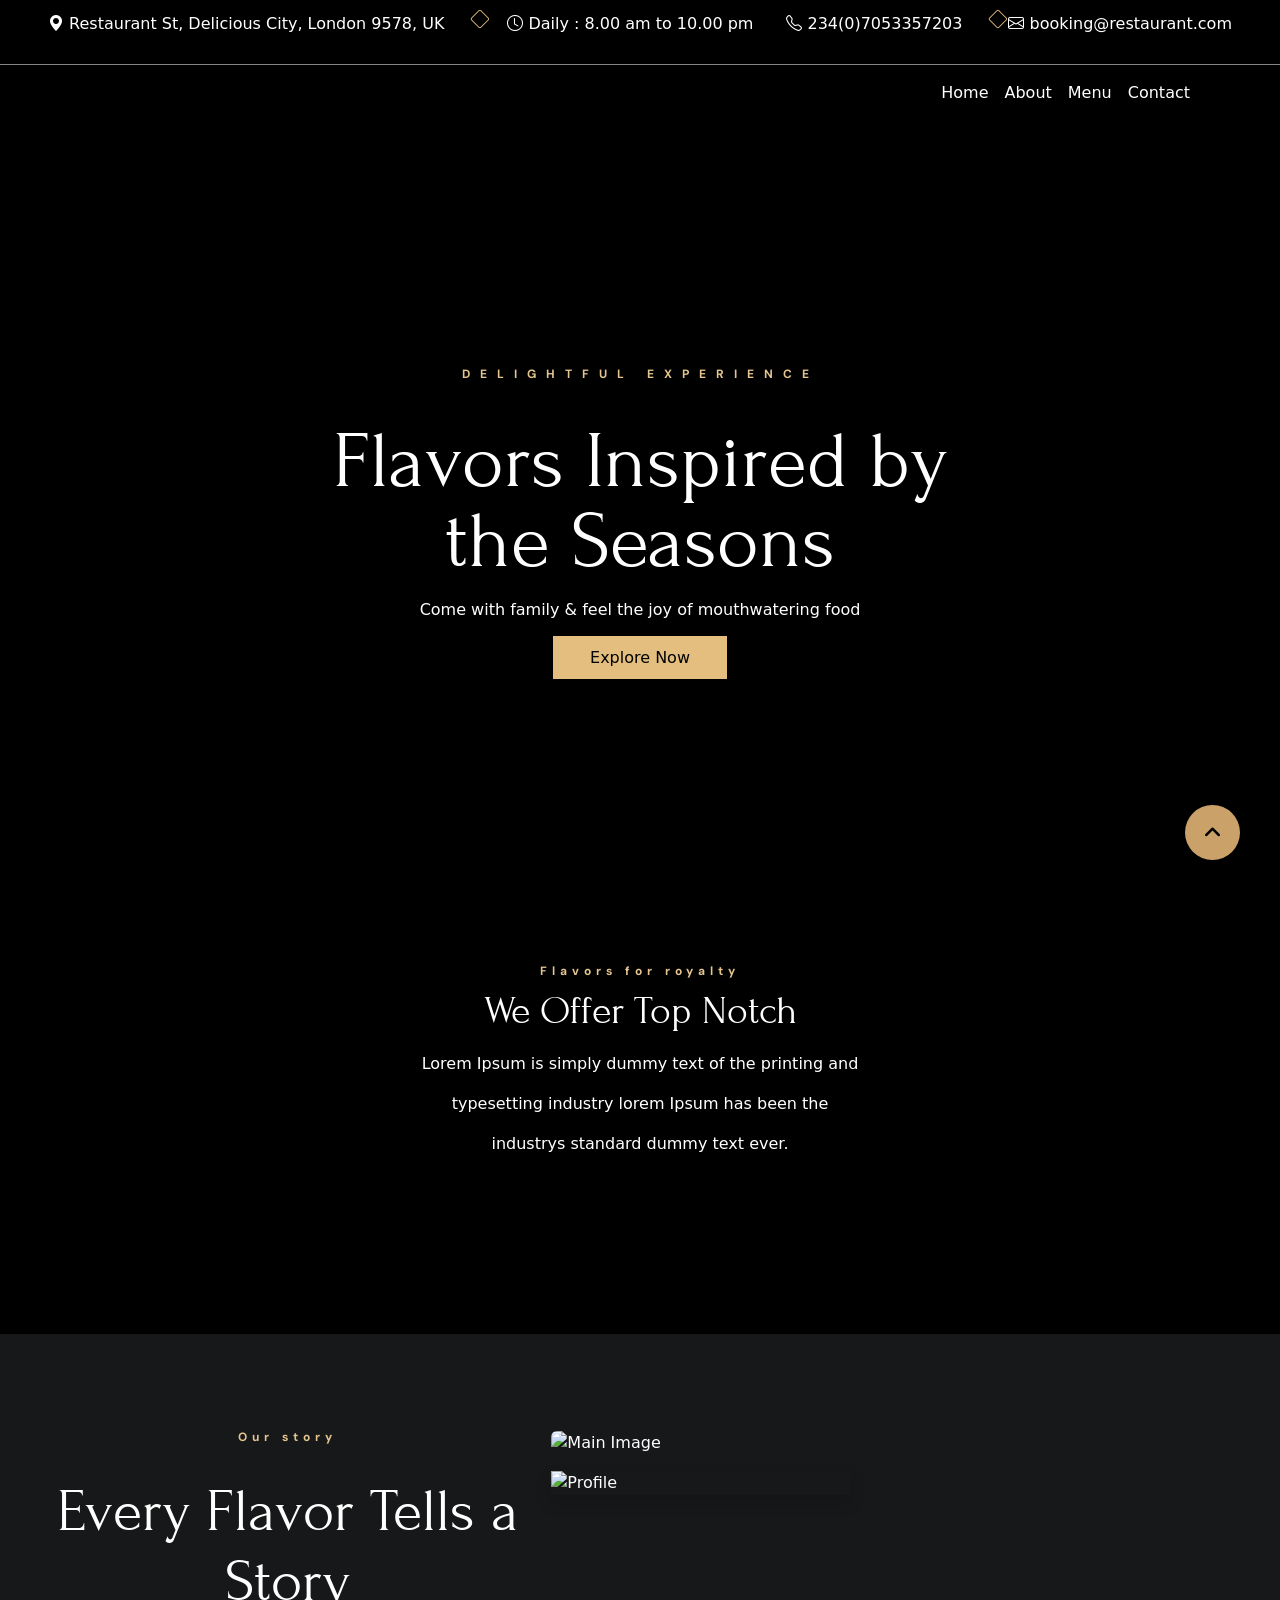
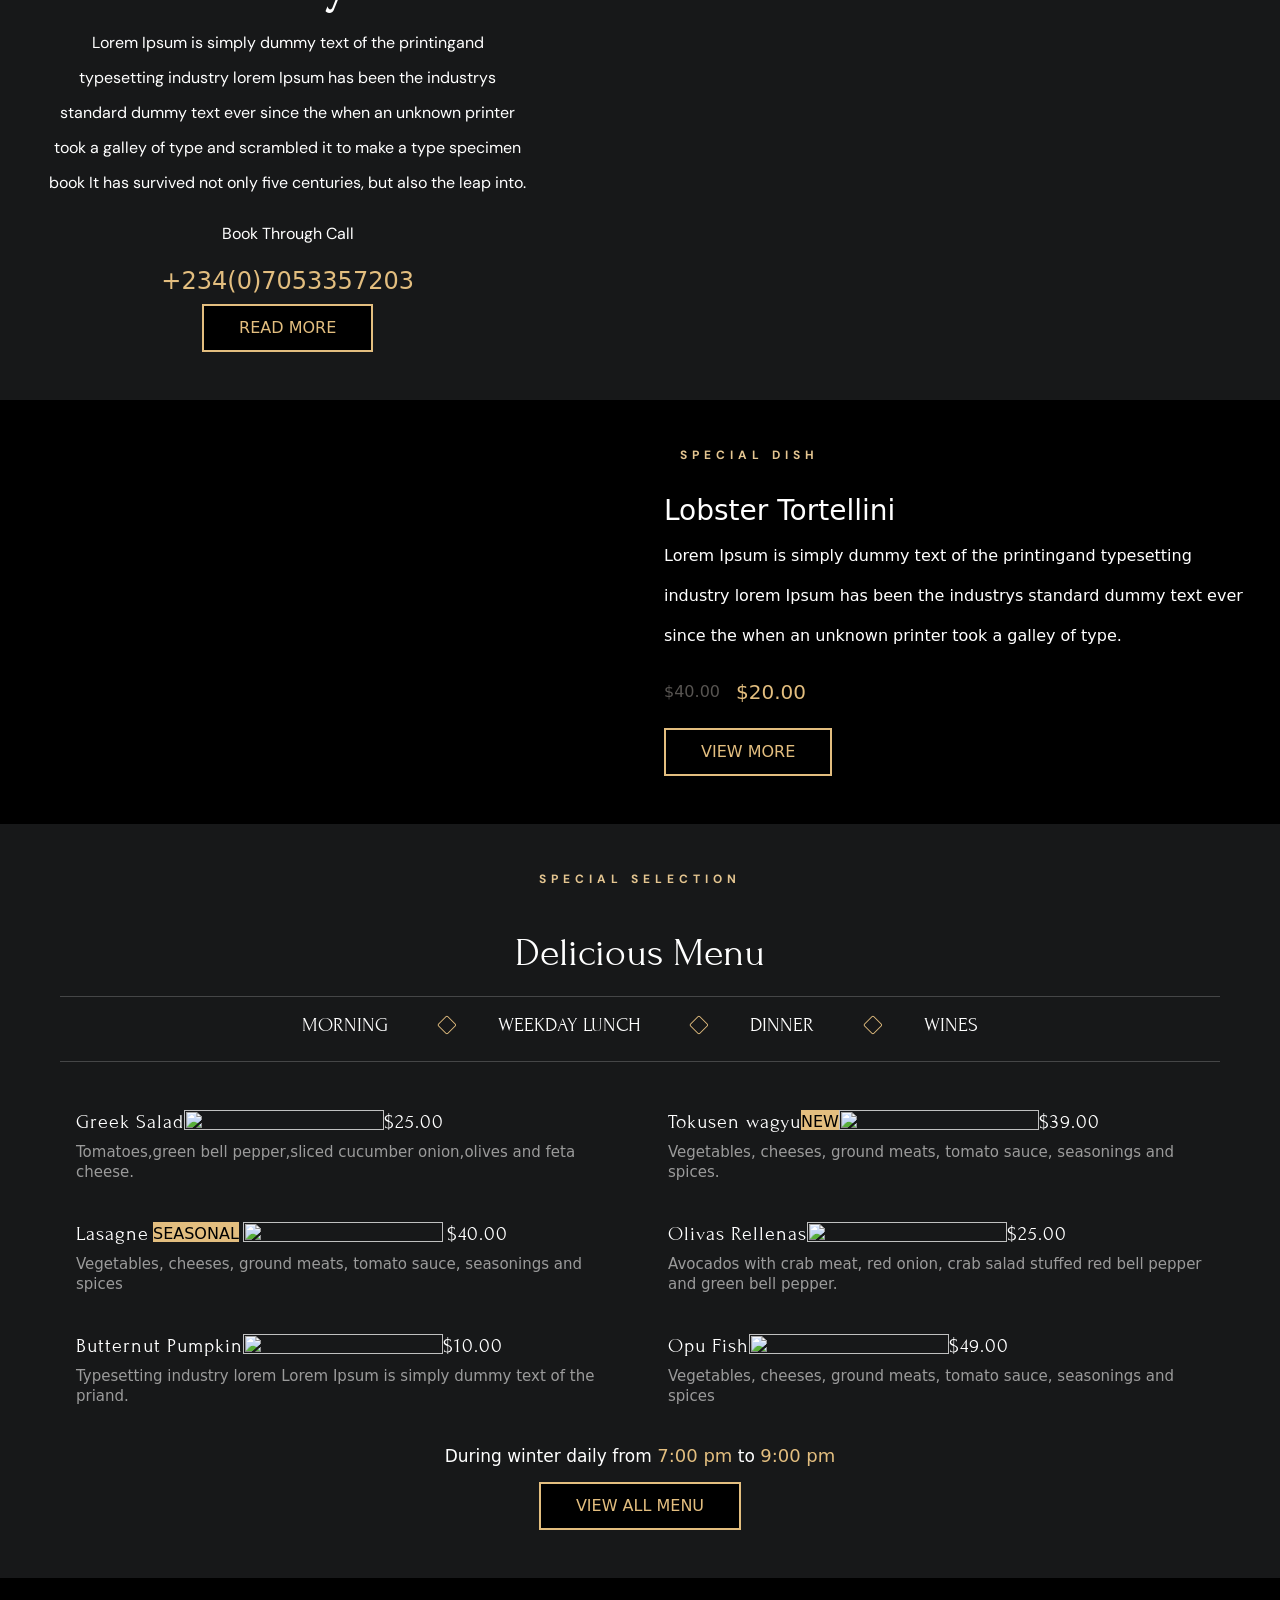
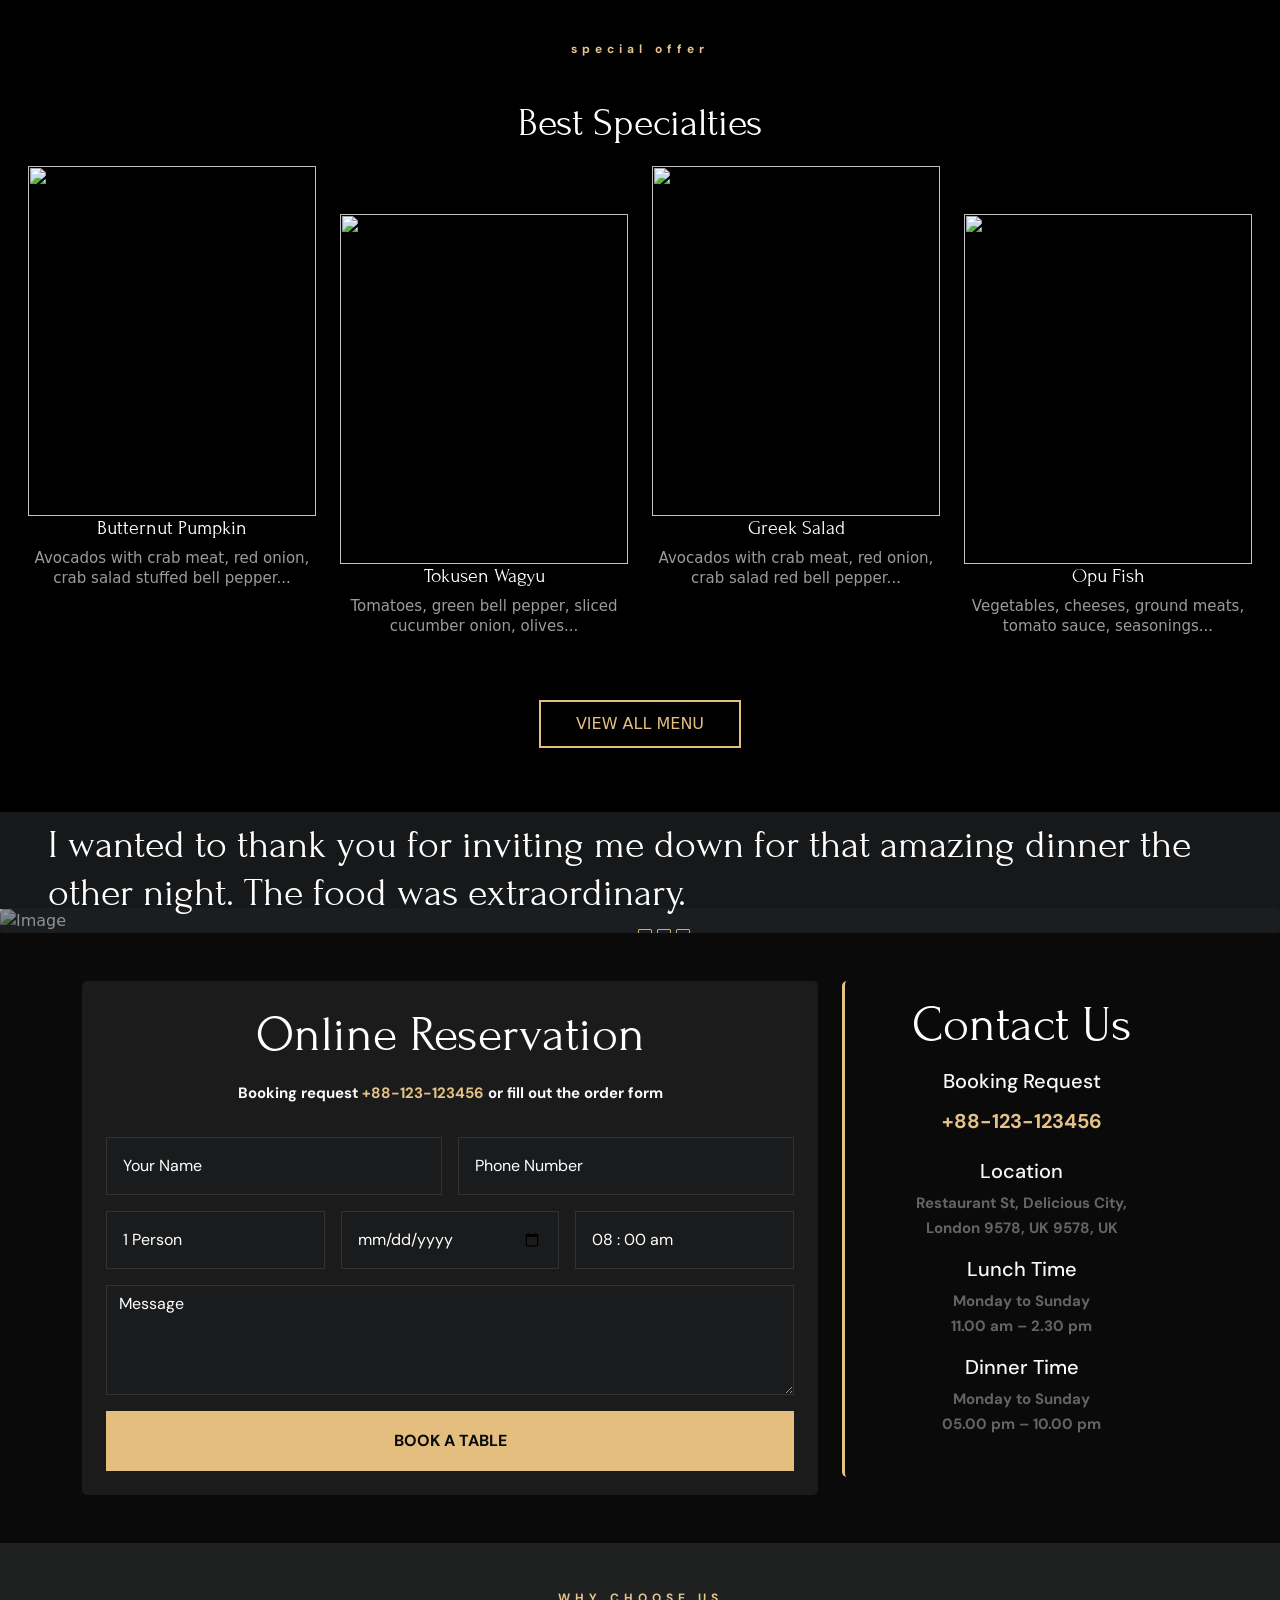
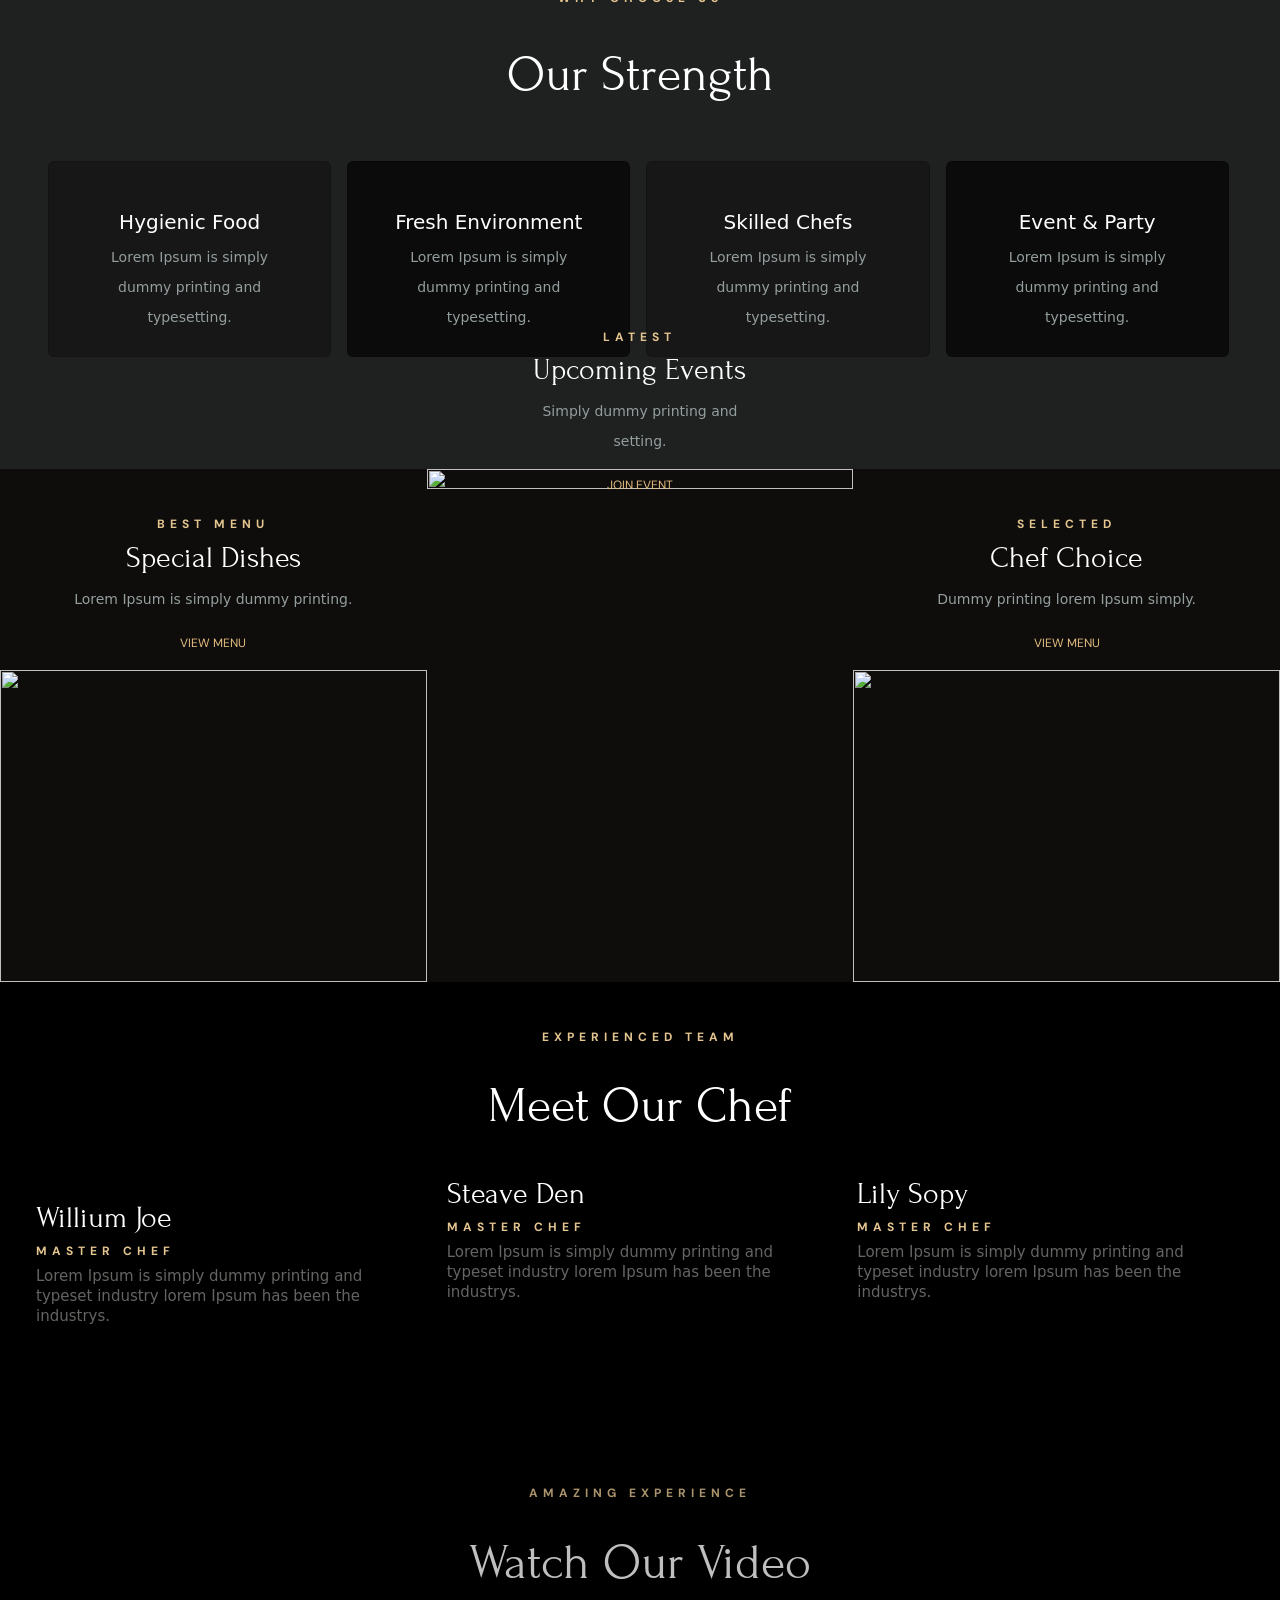
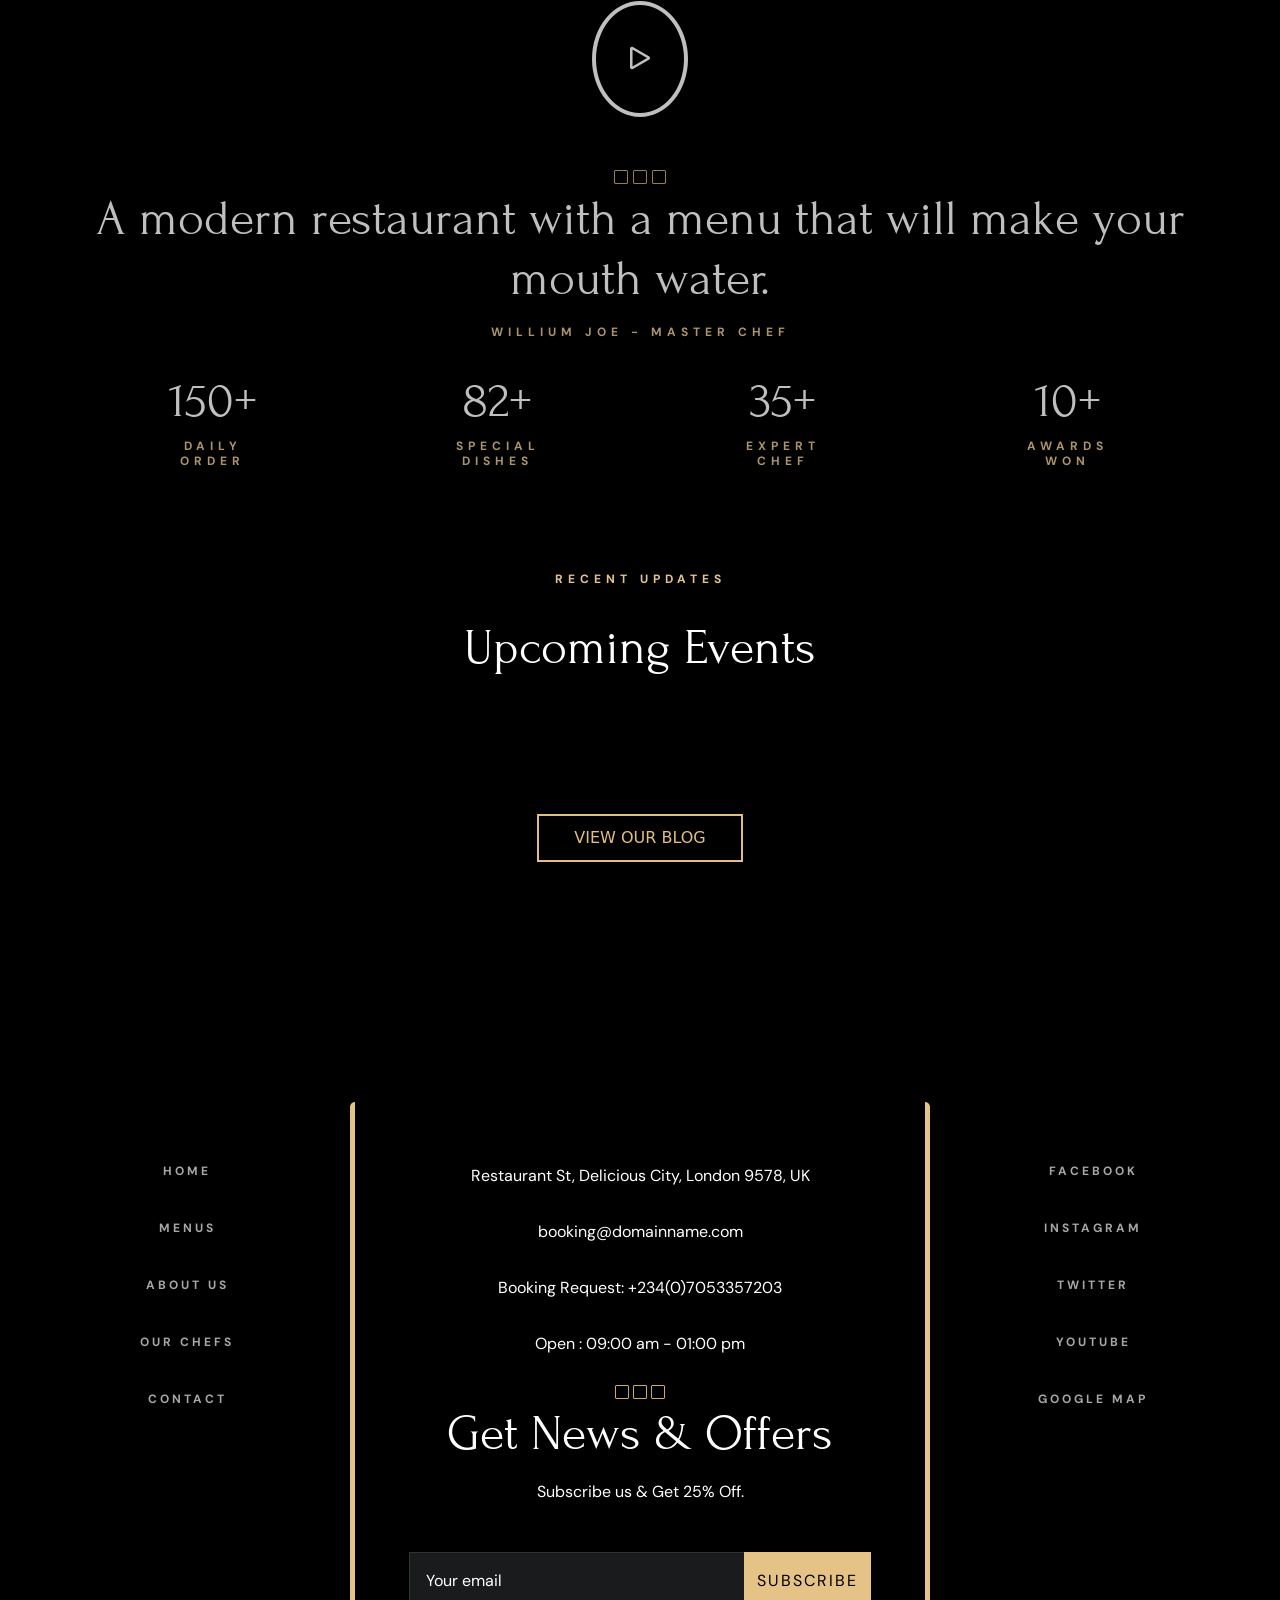
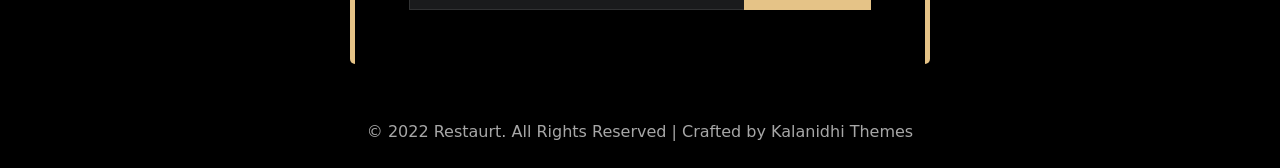
==== index.html @ 5a21f853 "First commit" ====
<!doctype html>
<html lang="en">

<head>
    <meta charset="UTF-8" />
    <meta name="viewport" content="width=device-width, initial-scale=1.0" />
    <title>DELICI|PROJECT</title>

    <link rel="stylesheet" href="./style.css" />

    <!-- Bootstrap CSS -->
    <link href="https://cdn.jsdelivr.net/npm/bootstrap@5.3.2/dist/css/bootstrap.min.css" rel="stylesheet" />

    <!-- Option 1: Include in HTML -->
    <link rel="stylesheet" href="https://cdn.jsdelivr.net/npm/bootstrap-icons@1.3.0/font/bootstrap-icons.css" />

    <!-- fonts -->
    <link rel="preconnect" href="https://fonts.googleapis.com" />
    <link rel="preconnect" href="https://fonts.gstatic.com" crossorigin />
    <link
        href="https://fonts.googleapis.com/css2?family=DM+Sans:ital,opsz,wght@0,9..40,100..1000;1,9..40,100..1000&display=swap"
        rel="stylesheet" />

    <link rel="preconnect" href="https://fonts.googleapis.com" />
    <link rel="preconnect" href="https://fonts.gstatic.com" crossorigin />
    <link href="https://fonts.googleapis.com/css2?family=Forum&display=swap" rel="stylesheet" />

    <link rel="stylesheet" href="https://cdnjs.cloudflare.com/ajax/libs/font-awesome/6.5.0/css/all.min.css">

    <link href="https://unpkg.com/aos@2.3.1/dist/aos.css" rel="stylesheet">

</head>

<body>
    <!-- HERO SECTION -->
    <section class="hero" id="home">
        <div class="container-fluid d-none d-lg-flex justify-content-between text-white p-1 px-5 hero-first">
            <div class="d-flex gap-3">
                <p class="text-white">
                    <i class="bi bi-geo-alt-fill"></i> Restaurant St, Delicious City,
                    London 9578, UK
                </p>
                <i class="bi bi-square cube small"></i>
            </div>

            <div class="">
                <p><i class="bi bi-clock"></i> Daily : 8.00 am to 10.00 pm</p>
            </div>

            <div class="d-flex gap-3">
                <p><i class="bi bi-telephone"></i> 234(0)7053357203</p>
                <i class="bi bi-square cube small"></i>
                <p><i class="bi bi-envelope"></i> booking@restaurant.com</p>
            </div>
        </div>
        <!-- NAVBAR -->
        <nav class="navbar navbar-expand-lg navbar-dark bg-transparent position-absolute w-100">
            <div class="container">
                <a class="navbar-brand fw-bold" href="#">
                    <img src="./image/delici.jpg" alt="" />
                </a>

                <button class="navbar-toggler" type="button" data-bs-toggle="collapse" data-bs-target="#navMenu">
                    <span class="navbar-toggler-icon"></span>
                </button>

                <div class="collapse navbar-collapse" id="navMenu">
                    <ul class="navbar-nav ms-auto">
                        <li class="nav-item">
                            <a class="nav-link text-white" href="#home">Home</a>
                        </li>
                        <li class="nav-item">
                            <a class="nav-link text-white" href="#about">About</a>
                        </li>
                        <li class="nav-item">
                            <a class="nav-link text-white" href="#menu">Menu</a>
                        </li>
                        <li class="nav-item">
                            <a class="nav-link text-white" href="#contact">Contact</a>
                        </li>
                    </ul>
                </div>
            </div>
        </nav>

        <video autoplay muted loop>
            <source src="./image/video-preview.mp4" type="video/mp4" />
        </video>

        <!-- HERO CONTENT -->
        <div class="d-flex h-100 justify-content-center align-items-center text-white text-center hero-content">
            <div>
                <h6 class="display-3 fw-bold">DELIGHTFUL EXPERIENCE</h6>
                <img src="https://kalanidhithemes.com/live-preview/landing-page/delici/all-demo/Delici-Defoult/images/icons/separator.svg"
                    width="100" alt="" />
                <h1>
                    Flavors Inspired by <br />
                    the Seasons
                </h1>
                <p>Come with family & feel the joy of mouthwatering food</p>
                <a href="#explore" class="cta1 btn-lg mt-3">Explore Now</a>
            </div>
            <div class="scroll-top position-fixed text-dark">
                <a href="#home"><i class="fa-solid fa-angle-up"></i></a>
            </div>
        </div>
    </section>

    <!-- ROYALTY SECTION -->
    <section class="royalty pt-5" id="explore" data-aos="fade-up">
        <div class="container-fluid">
            <div class="des text-center">
                <h6 class="mt-3">Flavors for royalty</h6>
                <h3 class="text-white fs-1">We Offer Top Notch</h3>
                <p class="text-white">
                    Lorem Ipsum is simply dummy text of the printing and
                    <br />typesetting industry lorem Ipsum has been the <br />
                    industrys standard dummy text ever.
                </p>
            </div>

            <div class="row px-3 text-center">
                <div class="col-lg-4 col-sm-12 col-md-6 text-center" data-aos="flip-left"
                    data-aos-easing="ease-out-cubic" data-aos-duration="2000">
                    <img src="./image/del1.jpg" alt="" width="100%" />
                    <h3 class="text-white">Breakfast</h3>
                    <a href="#" id="explore-link">VIEW MENU</a>
                </div>

                <div class="col-lg-4 col-sm-12 col-md-6 text-center" data-aos="flip-left"
                    data-aos-easing="ease-out-cubic" data-aos-duration="2000">
                    <img src="./image/del2.jpg" alt="" width="100%" />
                    <h3 class="text-white">Appetizers</h3>
                    <a href="#" id="explore-link">VIEW MENU</a>
                </div>

                <div class="col-lg-4 col-sm-12 col-md-6 text-center" data-aos="flip-left"
                    data-aos-easing="ease-out-cubic" data-aos-duration="2000">
                    <img src="./image/del3.jpg" alt="" width="100%" />
                    <h3 class="text-white">Drinks</h3>
                    <a href="#" id="explore-link">VIEW MENU</a>
                </div>
            </div>
        </div>
    </section>

    <section class="story pt-5 mt-5" id="about" data-aos="fade-up">
        <div class="container-fluid p-5 gap-3">
            <div class="row">
                <div class="col-lg-5 text-center">
                    <h6>Our story</h6>
                    <img src="https://kalanidhithemes.com/live-preview/landing-page/delici/all-demo/Delici-Defoult/images/icons/separator.svg"
                        width="100" alt="" />
                    <h3>Every Flavor Tells a Story</h3>
                    <p>
                        Lorem Ipsum is simply dummy text of the printingand typesetting
                        industry lorem Ipsum has been the industrys standard dummy text
                        ever since the when an unknown printer took a galley of type and
                        scrambled it to make a type specimen book It has survived not only
                        five centuries, but also the leap into.
                    </p>

                    <p>Book Through Call</p>
                    <h5>+234(0)7053357203</h5>

                    <button class="cta">READ MORE</button>
                </div>
                <div class="col-lg-7">
                    <div class="position-relative d-inline-block mb-5">
                        <img src="./image/story.jpg" class="img-fluid rounded" alt="Main Image" />

                        <img src="./image/best.jpg" class="position-absolute start-0 shadow" style="bottom: -40px"
                            alt="Profile" width="300" />
                    </div>
                </div>
            </div>
        </div>
    </section>

    <section class="special mb-5" data-aos="fade-up">
        <div class="container-fluid">
            <div class="row">
                <div class="col-lg-6 text-center g-5">
                    <img src="./image/special.jpg" alt="" width="100%" />
                </div>

                <div class="col-lg-6 dishes d-flex g-5">
                    <div class="dishess">
                        <div class="dish1 d-flex gap-3">
                            <div class="d1">
                                <img src="./image/badge.jpg" alt="" />
                            </div>
                            <div class="d2">
                                <h6>SPECIAL DISH</h6>
                                <img src="https://kalanidhithemes.com/live-preview/landing-page/delici/all-demo/Delici-Defoult/images/icons/separator.svg"
                                    width="100" alt="" />
                            </div>
                        </div>

                        <div class="dish">
                            <h3>Lobster Tortellini</h3>
                            <p>
                                Lorem Ipsum is simply dummy text of the printingand
                                typesetting industry lorem Ipsum has been the industrys
                                standard dummy text ever since the when an unknown printer
                                took a galley of type.
                            </p>
                        </div>
                        <div class="dollars d-flex gap-3">
                            <p class="dollar1">$40.00</p>
                            <p class="dollar2">$20.00</p>
                        </div>

                        <button class="cta">VIEW MORE</button>
                    </div>
                </div>
            </div>
        </div>
    </section>

    <section class="delicious pt-5" id="menu" data-aos="fade-up">
        <div class="container-fluid">
            <div class="text-center">
                <h6>SPECIAL SELECTION</h6>
                <img src="https://kalanidhithemes.com/live-preview/landing-page/delici/all-demo/Delici-Defoult/images/icons/separator.svg"
                    width="100" alt="" />
                <h3>Delicious Menu</h3>
            </div>

            <div class="container-fluid px-5">
                <div class="deli-links d-lg-flex d-sm-block text-center gap-5 py-3">
                    <h4>MORNING</h4>
                    <i class="bi bi-square cube small d-none d-lg-block"></i>
                    <h4>WEEKDAY LUNCH</h4>
                    <i class="bi bi-square cube small d-none d-lg-block"></i>
                    <h4>DINNER</h4>
                    <i class="bi bi-square cube small d-none d-lg-block"></i>
                    <h4>WINES</h4>
                </div>

                <div class="row mt-5">
                    <div class="col-lg-6">
                        <div class="del1 d-flex mb-4 gap-3">
                            <img src="./image/del4.jpg" alt="" style="max-width: 700px; max-height: 100px;" />
                            <div class="del1-des">
                                <div class="del1-des1 d-lg-flex">
                                    <h5>Greek Salad</h5>
                                    <img src="./image/real.jpg.png" alt="" class="d-none d-lg-block" width="200"
                                        height="20" />
                                    <h5>$25.00</h5>
                                </div>
                                <div class="del1-des2">
                                    <p>
                                        Tomatoes,green bell pepper,sliced cucumber onion,olives
                                        and feta cheese.
                                    </p>
                                </div>
                            </div>
                        </div>

                        <div class="del1 d-flex mb-4 gap-3">
                            <img src="./image/del5.jpg" alt="" style="max-width: 700px; max-height: 100px;" />
                            <div class="del1-des">
                                <div class="del1-des1 d-lg-flex gap-1">
                                    <h5>Lasagne</h5>
                                    <button class="but p-0 text-center">SEASONAL</button>
                                    <img src="./image/real.jpg.png" alt="" class="d-none d-lg-block" width="200"
                                        height="20" />
                                    <h5>$40.00</h5>
                                </div>
                                <div class="del1-des2">
                                    <p>
                                        Vegetables, cheeses, ground meats, tomato sauce, seasonings and spices
                                    </p>
                                </div>
                            </div>
                        </div>

                        <div class="del1 d-flex mb-4 gap-3">
                            <img src="./image/del6.jpg" alt="" style="max-width: 700px; max-height: 100px;" />
                            <div class="del1-des">
                                <div class="del1-des1 d-lg-flex">
                                    <h5>Butternut Pumpkin</h5>
                                    <img src="./image/real.jpg.png" alt="" class="d-none d-lg-block" width="200"
                                        height="20" />
                                    <h5>$10.00</h5>
                                </div>
                                <div class="del1-des2">
                                    <p>
                                        Typesetting industry lorem Lorem Ipsum is simply dummy text of the priand.
                                    </p>
                                </div>
                            </div>
                        </div>
                    </div>

                    <div class="col-lg-6">
                        <div class="del1 d-flex mb-4 gap-3">
                            <img src="./image/del7.jpg" alt="" style="max-width: 700px; max-height: 100px;" />
                            <div class="del1-des">
                                <div class="del1-des1 d-lg-flex">
                                    <h5>Tokusen wagyu</h5>
                                    <button class="but p-0">NEW</button>
                                    <img src="./image/real.jpg.png" alt="" class="d-none d-lg-block" width="200"
                                        height="20" />
                                    <h5>$39.00</h5>
                                </div>
                                <div class="del1-des2">
                                    <p>
                                        Vegetables, cheeses, ground meats, tomato sauce, seasonings and spices.
                                    </p>
                                </div>
                            </div>
                        </div>

                        <div class="del1 d-flex mb-4 gap-3">
                            <img src="./image/del8.jpg" alt="" style="max-width: 700px; max-height: 100px;" />
                            <div class="del1-des">
                                <div class="del1-des1 d-lg-flex">
                                    <h5>Olivas Rellenas</h5>
                                    <img src="./image/real.jpg.png" alt="" class="d-none d-lg-block" width="200"
                                        height="20" />
                                    <h5>$25.00</h5>
                                </div>
                                <div class="del1-des2">
                                    <p>
                                        Avocados with crab meat, red onion, crab salad stuffed red bell pepper and green
                                        bell pepper.
                                    </p>
                                </div>
                            </div>
                        </div>

                        <div class="del1 d-flex mb-4 gap-3">
                            <img src="./image/del9.jpg" alt="" style="max-width: 700px; max-height: 100px;" />
                            <div class="del1-des">
                                <div class="del1-des1 d-lg-flex">
                                    <h5>Opu Fish</h5>
                                    <img src="./image/real.jpg.png" alt="" class="d-none d-lg-block" width="200"
                                        height="20" />
                                    <h5>$49.00</h5>
                                </div>
                                <div class="del1-des2">
                                    <p>
                                        Vegetables, cheeses, ground meats, tomato sauce, seasonings and spices
                                    </p>
                                </div>
                            </div>
                        </div>
                    </div>
                </div>
            </div>

            <div class="deli-end text-center">
                <p class="para-delicious text-white">During winter daily from <span>7:00 pm</span> to <span>
                        9:00 pm</span></p>
                <button class="cta mb-5">VIEW ALL MENU</button>
            </div>
        </div>
    </section>


    <section class="specialities p-3" data-aos="fade-up">
        <div class="container-fluid pt-5">
            <div class="spe-head text-center">
                <h6>special offer</h6>
                <img src="https://kalanidhithemes.com/live-preview/landing-page/delici/all-demo/Delici-Defoult/images/icons/separator.svg"
                    width="100" alt="" />
                <h3>Best Specialties</h3>
            </div>
            <div class="row d-md-flex">
                <div class="col-lg-3 text-center">
                    <img src="./image/del17.jpg" alt="" width="100%" height="350">
                    <h5>Butternut Pumpkin</h5>
                    <p>Avocados with crab meat, red onion, crab salad stuffed bell pepper...</p>
                </div>
                <div class="col-lg-3 d-none d-lg-block d-md-block text-center mt-5">
                    <img src="./image/del13.jpg" alt="" width="100%" height="350">
                    <h5>Tokusen Wagyu</h5>
                    <p>Tomatoes, green bell pepper, sliced cucumber onion, olives...</p>
                </div>
                <div class="col-lg-3 d-none d-lg-flex text-center">
                    <div class="d-lg-block">
                        <img src="./image/del12.jpg" alt="" width="100%" height="350">
                        <h5>Greek Salad</h5>
                        <p>Avocados with crab meat, red onion, crab salad red bell pepper...</p>
                    </div>
                </div>
                <div class="col-lg-3 d-none d-lg-block text-center mt-5">
                    <img src="./image/del11.jpg" alt="" width="100%" height="350">
                    <h5>Opu Fish</h5>
                    <p>Vegetables, cheeses, ground meats, tomato sauce, seasonings...</p>
                </div>
            </div>

            <div class="text-center mt-5 mb-5">
                <button class="cta text-center">VIEW ALL MENU</button>
            </div>
        </div>
    </section>

    <section class="comment pt-5 p-0" data-aos="fade-up">

        <div class="container-fluid mt-5 p-0">
            <div class="position-relative">

                <!-- Image -->
                <img src="./image/three.jpg" alt="Image" width="100%" style="height: 100vh;">

                <!-- Dark Overlay -->
                <div class="position-absolute top-0 start-0 w-100 h-100 bg-dark opacity-50 rounded"></div>

                <!-- Text -->
                <div class="position-absolute top-50 start-0 translate-middle-y text-white ps-5">
                    <div class="">
                        <h1 class="">I wanted to thank you for inviting me down for that amazing dinner the
                            other night. The food was extraordinary.</h1>
                        <div class="text-center gap-1">
                            <i class="bi bi-square cubic small"></i>
                            <i class="bi bi-square cubic small"></i>
                            <i class="bi bi-square cubic small"></i>
                        </div>
                    </div>

                    <div class="authors text-center mt-5">
                        <img src="./image/comm1.jpg" alt="" class="rounded-pill" width="70">
                        <img src="./image/comm2.jpg" alt="" class="rounded-pill">
                        <img src="./image/comm3.jpg" alt="" class="rounded-pill" width="70">
                    </div>

                </div>

            </div>
        </div>
    </section>


    <section class="reservation-section py-5" data-aos="fade-up">
        <div class="container">

            <div class="row">

                <!-- Reservation Form -->
                <div class="col-lg-8">
                    <div class="reservation-box p-4">

                        <h2 class="text-white text-center mb-2">Online Reservation</h2>
                        <p class="text-light text-center mb-4">
                            Booking request <span class="tt">+88-123-123456</span> or fill out the order
                            form
                        </p>

                        <form>
                            <div class="row g-3 mb-3">
                                <div class="col-md-6">
                                    <input type="text" class=" form-control rounded-0 p-3" placeholder="Your Name">
                                </div>
                                <div class="col-md-6">
                                    <input type="tel" class=" form-control rounded-0 p-3" placeholder="Phone Number">
                                </div>
                            </div>

                            <div class="row g-3 mb-3">
                                <div class="col-md-4">
                                    <select class=" form-control rounded-0 p-3">
                                        <option>1 Person</option>
                                        <option>2 Persons</option>
                                        <option>3 Persons</option>
                                    </select>
                                </div>
                                <div class="col-md-4">
                                    <input type="date" class=" form-control rounded-0 p-3">
                                </div>
                                <div class="col-md-4">
                                    <select class=" form-control rounded-0 p-3">
                                        <option>08 : 00 am</option>
                                        <option>09 : 00 am</option>
                                        <option>10 : 00 am</option>
                                    </select>
                                </div>
                            </div>

                            <div class="mb-3">
                                <textarea class=" form-control rounded-0" rows="4" placeholder="Message"></textarea>
                            </div>

                            <button type="submit" class="btn rounded-0 w-100 py-3 fw-bold">BOOK A TABLE</button>
                        </form>
                    </div>
                </div>

                <!-- Contact Info -->
                <div class="col-lg-4 text-center">
                    <div class="contact-box p-4">

                        <h2 class="text-white mb-4">Contact Us</h2>

                        <h5 class="text-light">Booking Request</h5>
                        <p><span class="tt">+88-123-123456</span></p>


                        <h5 class="text-light">Location
                        </h5>
                        <p class="con">Restaurant St, Delicious City, <br> London 9578, UK
                            9578, UK</p>

                        <h5 class="text-light">Lunch Time
                        </h5>
                        <p class="con">Monday to Sunday <br> 11.00 am – 2.30 pm</p>

                        <h5 class="text-light">Dinner Time
                        </h5>
                        <p class="con">Monday to Sunday <br> 05.00 pm – 10.00 pm
                        </p>

                    </div>
                </div>

            </div>

        </div>
    </section>


    <section class="pt-5 strength" data-aos="fade-up">
        <div class="container-fluid">
            <div class=" text-center">
                <h6>WHY CHOOSE US</h6>
                <img src="https://kalanidhithemes.com/live-preview/landing-page/delici/all-demo/Delici-Defoult/images/icons/separator.svg"
                    width="100" alt="" />
                <h3 class="mt-2">Our Strength</h3>

                <div class="strength-cards row p-5 gap-3 text-center">
                    <div class="card car1 text-center mb-3 col-lg-3" style="width: 17.7rem;">
                        <div class="card-body p-4">
                            <img src="./image/hygene.jpg" alt="" class="image">
                            <h5 class="card-title">Hygienic Food</h5>
                            <p class="card-text">Lorem Ipsum is simply dummy printing and typesetting.
                            </p>
                        </div>
                    </div>

                    <div class="card car2 text-center mb-3 col-lg-3" style="width: 17.7rem;">
                        <div class="card-body p-4">
                            <img src="./image/environment.jpg" alt="" class="image">
                            <h5 class="card-title">Fresh Environment</h5>
                            <p class="card-text">Lorem Ipsum is simply dummy printing and typesetting.
                            </p>
                        </div>
                    </div>

                    <div class="card car1 text-center mb-3 col-lg-3" style="width: 17.7rem;">
                        <div class="card-body p-4">
                            <img src="./image/skilled.jpg" alt="" class="image">
                            <h5 class="card-title">Skilled Chefs</h5>
                            <p class="card-text">Lorem Ipsum is simply dummy printing and typesetting.
                            </p>
                        </div>
                    </div>

                    <div class="card car2 text-center mb-3 col-lg-3" style="width: 17.7rem;">
                        <div class="card-body p-4">
                            <img src="./image/event.jpg" alt="" class="image">
                            <h5 class="card-title">Event & Party</h5>
                            <p class="card-text">Lorem Ipsum is simply dummy printing and typesetting.
                            </p>
                        </div>
                    </div>
                </div>
            </div>
        </div>

        <div class="container-fluid strength2 mt-5 p-0">
            <div class="row g-0">
                <div class="col-lg-4 col-md-6 m-0 pt-5 order-lg-1 order-sm-1" style="height: 100%;">
                    <div class="text-center mb-3">
                        <h6>BEST MENU</h6>
                        <h3>Special Dishes</h3>
                        <p>Lorem Ipsum is simply dummy printing.</p>
                        <a href="#">VIEW MENU</a>
                    </div>
                    <div class="">
                        <img src="https://kalanidhithemes.com/live-preview/landing-page/delici/all-demo/Delici-Video-Hero-Center-Header/images/resource/featured-1.jpg"
                            alt="" width="100%" style="height: 19.5rem;">
                    </div>
                </div>
                <div class="col-lg-4 col-md-6 order-lg-2 order-sm-3 position-relative opacity" style="height: 100%;">
                    <img src="https://kalanidhithemes.com/live-preview/landing-page/delici/all-demo/Delici-Video-Hero-Center-Header/images/resource/featured-2.jpg"
                        alt="" width="100%">

                    <div class="text-center position-absolute bottom-0 start-50 translate-middle-x">
                        <h6>LATEST</h6>
                        <h3>Upcoming Events</h3>
                        <p>Simply dummy printing and setting.</p>
                        <a href="#">JOIN EVENT</a>
                    </div>
                </div>

                <div class="col-lg-4 pt-5 order-lg-3 order-sm-2" style="height: 100%;">
                    <div class="text-center mb-3">
                        <h6>SELECTED</h6>
                        <h3>Chef Choice</h3>
                        <p>Dummy printing lorem Ipsum simply.</p>
                        <a href="#">VIEW MENU</a>
                    </div>
                    <div class="">
                        <img src="https://kalanidhithemes.com/live-preview/landing-page/delici/all-demo/Delici-Video-Hero-Center-Header/images/resource/featured-3.jpg"
                            alt="" width="100%" style="height: 19.5rem;">
                    </div>
                </div>
            </div>
        </div>
    </section>


    <section class="team mt-5" data-aos="fade-up">
        <div class="container-fluid">
            <div class="text-center mt-5">
                <h6>EXPERIENCED TEAM</h6>
                <img src="https://kalanidhithemes.com/live-preview/landing-page/delici/all-demo/Delici-Defoult/images/icons/separator.svg"
                    width="100" alt="" />
                <h3>Meet Our Chef</h3>
            </div>

            <div class="row px-4 mt-4">
                <div class="col-lg-4 col-sm-12 col-md-6 text-start image-box">
                    <div class="chef-card" data-aos="flip-left" data-aos-easing="ease-out-cubic"
                        data-aos-duration="2000">
                        <img src="./image/team1.jpg" alt="chef" width="90%" class="chef" />

                        <div class="social-icons">
                            <a href="#"><i class="fab fa-facebook-f"></i></a>
                            <a href="#"><i class="fab fa-twitter"></i></a>
                            <a href="#"><i class="fab fa-dribbble"></i></a>
                            <a href="#"><i class="fab fa-linkedin-in"></i></a>
                        </div>
                    </div>
                    <h3 class="text-white mt-3">Willium Joe</h3>
                    <h6>MASTER CHEF</h6>
                    <p>Lorem Ipsum is simply dummy printing and typeset industry lorem Ipsum has been the industrys.</p>


                </div>

                <div class="col-lg-4 col-sm-12 col-md-6 text-start image-box">
                    <div class="chef-card" data-aos="flip-left" data-aos-easing="ease-out-cubic"
                        data-aos-duration="2000">
                        <img src="./image/team2.jpg" alt="" width="90%" class="chef" />

                        <div class="social-icons">
                            <a href="#"><i class="fab fa-facebook-f"></i></a>
                            <a href="#"><i class="fab fa-twitter"></i></a>
                            <a href="#"><i class="fab fa-dribbble"></i></a>
                            <a href="#"><i class="fab fa-linkedin-in"></i></a>
                        </div>
                    </div>
                    <h3 class="text-white mt-3">Steave Den</h3>
                    <h6>MASTER CHEF</h6>
                    <p>Lorem Ipsum is simply dummy printing and typeset industry lorem Ipsum has been the industrys.</p>
                </div>

                <div class="col-lg-4 col-sm-12 col-md-6 text-start image-box">
                    <div class="chef-card" data-aos="flip-left" data-aos-easing="ease-out-cubic"
                        data-aos-duration="2000">
                        <img src="./image/team3.jpg" alt="" width="90%" class="chef" />

                        <div class="social-icons">
                            <a href="#"><i class="fab fa-facebook-f"></i></a>
                            <a href="#"><i class="fab fa-twitter"></i></a>
                            <a href="#"><i class="fab fa-dribbble"></i></a>
                            <a href="#"><i class="fab fa-linkedin-in"></i></a>
                        </div>
                    </div>
                    <h3 class="text-white mt-3">Lily Sopy</h3>
                    <h6>MASTER CHEF</h6>
                    <p>Lorem Ipsum is simply dummy printing and typeset industry lorem Ipsum has been the industrys.</p>
                </div>
            </div>
        </div>
    </section>

    <section class="video mt-5 pt-5" data-aos="fade-up">
        <div class="container-fluid opacity-75 text-center g-0">
            <div class="text-center p-5  w-100 h-100 opacity-100">
                <div class="">
                    <h6>AMAZING EXPERIENCE</h6>
                    <img src="https://kalanidhithemes.com/live-preview/landing-page/delici/all-demo/Delici-Defoult/images/icons/separator.svg"
                        width="100" alt="" />
                    <h3>Watch Our Video</h3>
                </div>

                <div class="play text-center d-inline-flex p-4 rounded-circle mb-5 shadow-light">
                    <i class="bi bi-play"></i>
                </div>

                <div class="">
                    <i class="bi bi-square cube small"></i>
                    <i class="bi bi-square cube small"></i>
                    <i class="bi bi-square cube small"></i>
                </div>

                <h3 class="mb-3">A modern restaurant with a menu that will make your mouth water.</h3>

                <h6>WILLIUM JOE - MASTER CHEF</h6>

                <div class="">
                    <img src="https://kalanidhithemes.com/live-preview/landing-page/delici/all-demo/Delici-Video-Hero-Center-Header/images/background/pattern-10.svg"
                        alt="">
                </div>

                <div class="container">
                    <div class="row">
                        <div class="col-lg-3 col-md-6">
                            <h3>150+</h3>
                            <h6>DAILY <br> ORDER</h6>
                        </div>

                        <div class="col-lg-3 col-md-6">
                            <h3>82+</h3>
                            <h6>SPECIAL <br> DISHES</h6>
                        </div>

                        <div class="col-lg-3 col-md-6">
                            <h3>35+</h3>
                            <h6>EXPERT <br> CHEF</h6>
                        </div>

                        <div class="col-lg-3 col-md-6">
                            <h3>10+</h3>
                            <h6>AWARDS <br> WON</h6>
                        </div>
                    </div>
                </div>
            </div>
        </div>
    </section>

    <section class="mt-5 event">
        <div class="container-fluid">
            <div class="text-center mb-5">
                <h6>RECENT UPDATES</h6>
                <img src="https://kalanidhithemes.com/live-preview/landing-page/delici/all-demo/Delici-Defoult/images/icons/separator.svg"
                    width="100" alt="" />
                <h3>Upcoming Events</h3>
            </div>

            <div class="row px-3">
                <div class="col-lg-4 col-sm-12 col-md-6 position-relative g-3" data-aos="flip-left"
                    data-aos-easing="ease-out-cubic" data-aos-duration="2000">
                    <img src="./image/event1.jpg" alt="" width="89.5%" />
                    <span class="badge bg-dark px-1 py-1 position-absolute text-center" style="top: 20px; left: 70px;">
                        <h6 class="text-center">15/09/2026</h6>
                    </span>
                    <div class="position-absolute text-white px-4" style="bottom: 5px; left: 10px; right: 25px;">
                        <h6>FOOD,FLAVOUR</h6>
                        <h4>Flavour so good you'll try to eat with your eyes.</h4>
                    </div>

                </div>

                <div class="col-lg-4 col-sm-12 col-md-6 position-relative g-3" data-aos="flip-left"
                    data-aos-easing="ease-out-cubic" data-aos-duration="2000">
                    <img src="./image/event2.jpg" alt="" width="89.5%" />
                    <span class="badge bg-dark px-1 py-1 position-absolute" style="top: 20px; left: 70px;">
                        <h6>08/09/2026</h6>
                    </span>

                    <div class="position-absolute text-white px-4" style="bottom: 5px; left: 10px; right: 25px;">
                        <h6>HEALTHY FOOD</h6>
                        <h4>Flavour so good you'll try to eat with your eyes.</h4>
                    </div>
                </div>

                <div class="col-lg-4 col-sm-12 col-md-6 position-relative g-3" data-aos="flip-left"
                    data-aos-easing="ease-out-cubic" data-aos-duration="2000">
                    <img src="./image/event3.jpg" alt="" width="89.5%" />
                    <span class="badge bg-dark px-1 py-1 position-absolute" style="top: 20px; left: 70px;">
                        <h6>03/09/2026</h6>
                    </span>

                    <div class="position-absolute text-white px-4" style="bottom: 5px; left: 10px; right: 25px;">
                        <h6>RECIPE</h6>
                        <h4>Flavour so good you'll try to eat with your eyes.</h4>
                    </div>
                </div>
            </div>

            <div class="text-center mt-5">
                <button class="cta">VIEW OUR BLOG</button>
            </div>

        </div>
    </section>


    <footer class="mt-5 pt-5">
        <div class="container-fluid  text-center g-0 pt-5">
            <!-- <img src="./image/footer.jpg" alt="" width="100%" style="height: 120vh;"> -->
            <div class="text-center p-5  w-100 h-100 opacity-100">
                <div class="row">
                    <div class="col-lg-3 col-md-6 text-center mt-5 opacity-100 order-lg-1 order-md-last">
                        <div class="d-block">
                            <p class="mt-5"><a href="#home">HOME</a></p>
                            <p><a href="#menu">MENUS</a></p>
                            <p><a href="#about">ABOUT US</a></p>
                            <p><a href="#chefs">OUR CHEFS</a></p>
                            <p><a href="#contact">CONTACT</a></p>
                        </div>

                    </div>
                    <div class="col-lg-6 text-center mt-5 opacity-100 order-lg-2 order-md-first">
                        <div class="footer-box text-center">
                            <img src="./image/delici.jpg" alt="">
                            <p>Restaurant St, Delicious City, London 9578, UK</p>
                            <p>booking@domainname.com</p>
                            <p>Booking Request: +234(0)7053357203</p>
                            <p>Open : 09:00 am - 01:00 pm</p>

                            <div class="">
                                <i class="bi bi-square cube small"></i>
                                <i class="bi bi-square cube small"></i>
                                <i class="bi bi-square cube small"></i>
                            </div>
                            <h3>Get News & Offers</h3>
                            <p>Subscribe us & Get <span class="text-white">25% Off.</span></p>

                            <div class="input-group p-4 rounded-0">
                                <input type="email" class="form-control p-3 rounded-0" placeholder="Your email">
                                <button class="btn rounded-0" type="button">SUBSCRIBE</button>
                            </div>

                        </div>

                    </div>
                    <div class="col-lg-3 col-md-6 text-center mt-5 opacity-100 order-lg-3 order-md-last">
                        <div class="d-block">
                            <p class="mt-5"><a href="#">FACEBOOK</a></p>
                            <p><a href="#">INSTAGRAM</a></p>
                            <p><a href="#">TWITTER</a></p>
                            <p><a href="#">YOUTUBE</a></p>
                            <p><a href="#">GOOGLE MAP</a></p>
                        </div>
                    </div>
                </div>
            </div>

            <div class="text-center last">
                <p>© 2022 Restaurt. All Rights Reserved | Crafted by Kalanidhi Themes</p>
            </div>
        </div>
    </footer>






    <!-- Bootstrap JS -->
    <script src="https://cdn.jsdelivr.net/npm/bootstrap@5.3.2/dist/js/bootstrap.bundle.min.js"></script>

    <script src="https://unpkg.com/aos@2.3.1/dist/aos.js"></script>

    <script>
        AOS.init();
    </script>
</body>

</html>
---- style.css ----
* {
  margin: 0;
  padding: 0;
}
body {
  background-color: black !important;
  color: white !important;
}

html{
  scroll-behavior: smooth;
}
.cube {
  transform: rotate(45deg);
  color: #e3be7f;
}

.hero {
  position: relative;
  height: 100vh;
  overflow: hidden;
}

.hero video {
  position: absolute;
  top: 50%;
  left: 50%;
  width: 100%;
  height: 100%;
  object-fit: cover;
  transform: translate(-50%, -50%);
  z-index: -2;
}

.hero::before {
  content: "";
  position: absolute;
  inset: 0;
  background: rgba(0, 0, 0, 0.5);
  z-index: -1;
}

.navbar {
  z-index: 10;
}

.hero-first {
  border-bottom: 1px solid #858687;
}

.hero-content h6 {
  font-family: "DM Sans", sans-serif;
  font-size: 12px;
  line-height: 29.6px;
  font-weight: bold;
  color: rgb(228, 197, 144);
  letter-spacing: 10px;
}

.hero-content h1 {
  font-family: "Forum", serif;
  font-size: 80px;
  line-height: 80px;
  font-weight: normal;
}

.scroll-top {
  position: absolute;
  bottom: 40px;
  right: 40px;
  width: 55px;
  height: 55px;
  background: #caa169;
  border-radius: 50%;
  display: flex;
  align-items: center;
  justify-content: center;
  cursor: pointer;
  z-index: 3;
  color: #000;
  font-size: 20px;
}

.scroll-top a {
  text-decoration: none;
  color: black;
}

.nav-item a:hover {
  color: #e3be7f !important;
  text-decoration: double underline;
  font-size: 18px;
}

.royalty h6 {
  font-family: "DM Sans", sans-serif;
  font-size: 12px;
  font-weight: bold;
  color: rgb(228, 197, 144);
  letter-spacing: 5px;
}
.royalty h3 {
  font-family: "Forum", serif;
  line-height: 50px;
  font-weight: normal;
}

.royalty a {
  text-decoration: none;
  color: #e3be7f;
  font-size: 12px;
}
.royalty a:hover {
  color: #e3be7f !important;
  text-decoration: double underline;
  font-size: 15px;
}
.story {
  background: #171819;
}
.story h6 {
  font-family: "DM Sans", sans-serif;
  font-size: 12px;
  font-weight: bold;
  color: rgb(228, 197, 144);
  letter-spacing: 5px;
}

.story p {
  line-height: 35px;
  font-family: "DM Sans", sans-serif;
  font-size: 16px;
}

.story h3 {
  font-family: "Forum", serif;
  line-height: 70px;
  font-weight: normal;
  font-size: 60px;
}

.story h5 {
  color: #e3be7f;
  font-size: 24px;
}

.cta {
  padding: 10px 35px;
  border: 2px solid #e3be7f;
  background-color: black;
  color: #e3be7f;
  text-decoration: none;
}

.cta1 {
  padding: 10px 35px;
  background-color: #e3be7f;
  border: 2px solid #e3be7f;
  color: black;
  text-decoration: none;
}

.cta1:hover {
  border: 2px solid #e3be7f;
  background-color: black;
  color: #e3be7f;
  transition: all 0.5s ease-in;
}

.cta:hover {
  background-color: #e3be7f;
  color: black;
  transition: all 0.5s ease-in;
}

.dishes {
  place-content: center;
}

.dishes h6 {
  font-family: "DM Sans", sans-serif;
  font-size: 12px;
  font-weight: bold;
  color: rgb(228, 197, 144);
  letter-spacing: 5px;
}

.dishess {
  place-self: center;
}
.dollar1 {
  color: #575451;
}

.dollar2 {
  color: #e3be7f;
  font-size: 20px;
}

.delicious {
  background: #171819;
}

.delicious h6 {
  font-family: "DM Sans", sans-serif;
  font-size: 12px;
  font-weight: bold;
  color: rgb(228, 197, 144);
  letter-spacing: 5px;
}

.delicious h3 {
  font-family: "Forum", serif;
  line-height: 70px;
  font-weight: normal;
  font-size: 40px;
}

.delicious h4 {
  font-family: "Forum", serif;
  font-size: 20px;
  cursor: pointer;
}

.delicious h4:hover {
  text-decoration: double underline;
  color: #e3be7f;
}
.deli-links {
  place-content: center;
  border-top: 1px solid #454647;
  border-bottom: 1px solid #454647;
}

.but {
  background: #e3be7f;
  border: none;
  height: 20px;
}

.delicious p {
  font-size: 15px;
  line-height: 20px;
  color: #9b9b9b;
}

.delicious h5 {
  font-family: "Forum", serif;
  font-size: 20px;
  letter-spacing: 1px;
}

.para-delicious {
  color: white;
  font-size: 17px !important;
}

.para-delicious span {
  color: #e3be7f;
  font-size: 18px;
}

.spe-head h6 {
  font-family: "DM Sans", sans-serif;
  font-size: 12px;
  font-weight: bold;
  color: rgb(228, 197, 144);
  letter-spacing: 5px;
}

.spe-head h3 {
  font-family: "Forum", serif;
  line-height: 70px;
  font-weight: normal;
  font-size: 40px;
}

.specialities p {
  font-size: 15px;
  color: #9b9b9b;
  line-height: 20px;
}

.specialities h5 {
  font-family: "Forum", serif;
  font-weight: normal;
}

.specialities img:hover {
  opacity: 0.8;
  transform: rotate(2deg);
}

.comment {
  background: #171819;
}

.comment h1 {
  font-family: "Forum", serif;
  font-weight: normal;
  font-size: 40px;
}

.comment .cubic {
  transform: rotate(45deg);
  color: #e3be7f;
  place-self: center;
}

/* Section background (dark) */
.reservation-section {
  background: #0a0a0a;
  position: relative;
  font-family: "Poppins", sans-serif;
}

.reservation-section h2 {
  font-family: "Forum", serif;
  font-weight: normal;
  font-size: 50px;
}

.reservation-section p {
  font-family: "DM Sans", sans-serif;
  font-size: 15px;
  font-weight: bold;
}
/* Reservation Form Box */
.reservation-box {
  background: #1b1b1b;
  border-radius: 5px;
  padding: 30px;
}

.form-control {
  background: #1a1b1c !important;
  color: white !important;
  font-family: "DM Sans", sans-serif !important;
  border: 1px solid #313233 !important;
}

.form-control::placeholder {
  color: white;
}

.contact-box {
  background-image: url(https://kalanidhithemes.com/live-preview/landing-page/delici/all-demo/Delici-Video-Hero-Center-Header/images/background/pattern-7.png);
  border-left: 3px solid #e5c387;
  border-radius: 5px;
  font-family: "DM Sans", sans-serif !important;
  padding: 30px;
}

.contact-box h2,
p {
  line-height: 40px;
}

.tt {
  color: #e5c387;
}

.contact-box .tt {
  font-size: 20px;
  cursor: pointer;
}

.contact-box .tt:hover {
  text-decoration: double underline;
  font-size: 25px;
}

::placeholder {
  color: #ffffff !important;
  opacity: 1;
}

:-ms-input-placeholder {
  color: #ffffff !important;
}

::-ms-input-placeholder {
  color: #ffffff !important;
}

.form-control:focus {
  border: 1px solid #caa169 !important;
  box-shadow: none !important;
  outline: none !important;
}

.con {
  color: #636562;
  line-height: 25px;
}

.reservation-box button {
  background-color: #e3be7f;
  border: 2px solid #e3be7f !important;
  color: #0a0a0a;
  font-family: "DM Sans", sans-serif !important;
}

.reservation-box button:hover {
  background-color: black;
  color: #e3be7f;
  transition: all 0.5s ease-in;
}

.strength {
  background: #1f2020;
}

.strength h6 {
  font-family: "DM Sans", sans-serif;
  font-size: 12px;
  font-weight: bold;
  color: rgb(228, 197, 144);
  letter-spacing: 5px;
}

.strength h3 {
  font-family: "Forum", serif;
  font-weight: normal;
  font-size: 50px;
}

.strength-cards .car1 {
  background: #171717;
  color: white;
}

.strength-cards .car2 {
  background: #0b0b0b;
  color: white;
}

.strength-cards .image:hover {
  transform: scale(1.05, 1.05) rotate(360deg);
  transition: all 0.5s ease-in;
}

.strength p {
  line-height: 30px;
  font-size: 14px;
  color: #949e9e;
}

.strength2 img {
  display: block; /* removes small bottom gap */
  width: 100%;
  height: 100%;
  object-fit: cover;
}

.strength2 {
  background: #0e0d0c;
}

.strength2 h3 {
  font-size: 30px;
}

.strength a {
  text-decoration: none;
  color: #e3be7f;
  font-size: 12px;
  font-family: "DM Sans", sans-serif;
}
.strength a:hover {
  color: #e3be7f !important;
  text-decoration: double underline;
  font-size: 15px;
}

.team h6 {
  font-family: "DM Sans", sans-serif;
  font-size: 12px;
  font-weight: bold;
  color: rgb(228, 197, 144);
  letter-spacing: 5px;
}

.team h3 {
  font-family: "Forum", serif;
  font-weight: normal;
  font-size: 50px;
}

.team .row h3 {
  font-size: 30px;
}

.team p {
  line-height: 20px;
  color: #636562;
  font-size: 15px;
}

.chef-card {
  position: relative;
}

.chef-card img {
  display: block;
  transition: 0.5s ease;
}

.social-icons {
  position: absolute;
  top: 50%;
  left: 50%;
  transform: translate(-50%, -50%);
  display: flex;
  gap: 15px;
  opacity: 0;
  transition: 0.5s ease;
}

.social-icons a {
  width: 45px;
  height: 45px;
  background: #000;
  color: #fff;
  display: flex;
  align-items: center;
  justify-content: center;
  text-decoration: none;
  transition: 0.3s;
}

.social-icons a:hover {
  background: #caa169;
  color: #000;
}

.chef-card:hover img {
  transform: scale(1.1);
}

.chef-card:hover::after {
  opacity: 1;
}

.chef-card:hover .social-icons {
  opacity: 1;
}

.video {
  background-image: url(./image/steak.jpg);
  background-repeat: no-repeat;
  background-size: cover;
}
.video h6 {
  font-family: "DM Sans", sans-serif;
  font-size: 12px;
  font-weight: bold;
  color: rgb(228, 197, 144);
  letter-spacing: 5px;
}

.video h3 {
  font-family: "Forum", serif;
  font-weight: normal;
  font-size: 50px;
}

.play {
  border: 4px solid white;
  font-size: 40px;
}

.play:hover {
  background-color: #e3be7f;
  transition: all 0.5s ease-in;
}

.event h6 {
  font-family: "DM Sans", sans-serif;
  font-size: 12px;
  font-weight: bold;
  color: rgb(228, 197, 144);
  letter-spacing: 5px;
}

.event h3 {
  font-family: "Forum", serif;
  font-weight: normal;
  font-size: 50px;
}

.event h4 {
  font-family: "Forum", serif;
  font-weight: normal;
  font-size: 25px;
}

footer {
  background-image: url(./image/footer.jpg);
  background-repeat: no-repeat;
  background-size: cover;
}
footer a {
  text-decoration: none;
  color: #a7a7a7;
  font-family: "DM Sans", sans-serif;
  font-size: 12px;
  font-weight: bold;
  letter-spacing: 3px;
}

footer a:hover {
  color: #e5c387;
  text-decoration: double underline;
  font-size: 15px;
}

.footer-box {
  background-image: url(https://kalanidhithemes.com/live-preview/landing-page/delici/all-demo/Delici-Video-Hero-Center-Header/images/background/pattern-7.png);
  background-size: cover;
  background-repeat: no-repeat;
  border-left: 5px solid #e5c387;
  border-right: 5px solid #e5c387;
  border-radius: 5px;
  font-family: "DM Sans", sans-serif !important;
  padding: 30px;
  width: 100%;
}

.footer-box h2,
p {
  line-height: 40px;
}

.tt {
  color: #e5c387;
}

.footer-box .tt {
  font-size: 20px;
  cursor: pointer;
}

.footer-box .tt:hover {
  text-decoration: double underline;
  font-size: 25px;
}

.footer-box h3 {
  font-family: "Forum", serif;
  font-weight: normal;
  font-size: 50px;
}

.input-group button {
  background-color: #e5c387;
  color: black;
  letter-spacing: 2px;
}

.input-group button:hover {
  background-color: black;
  color: white;
  transition: all 0.5s ease-in;
}

.last {
  color: #a7a7a7;
}
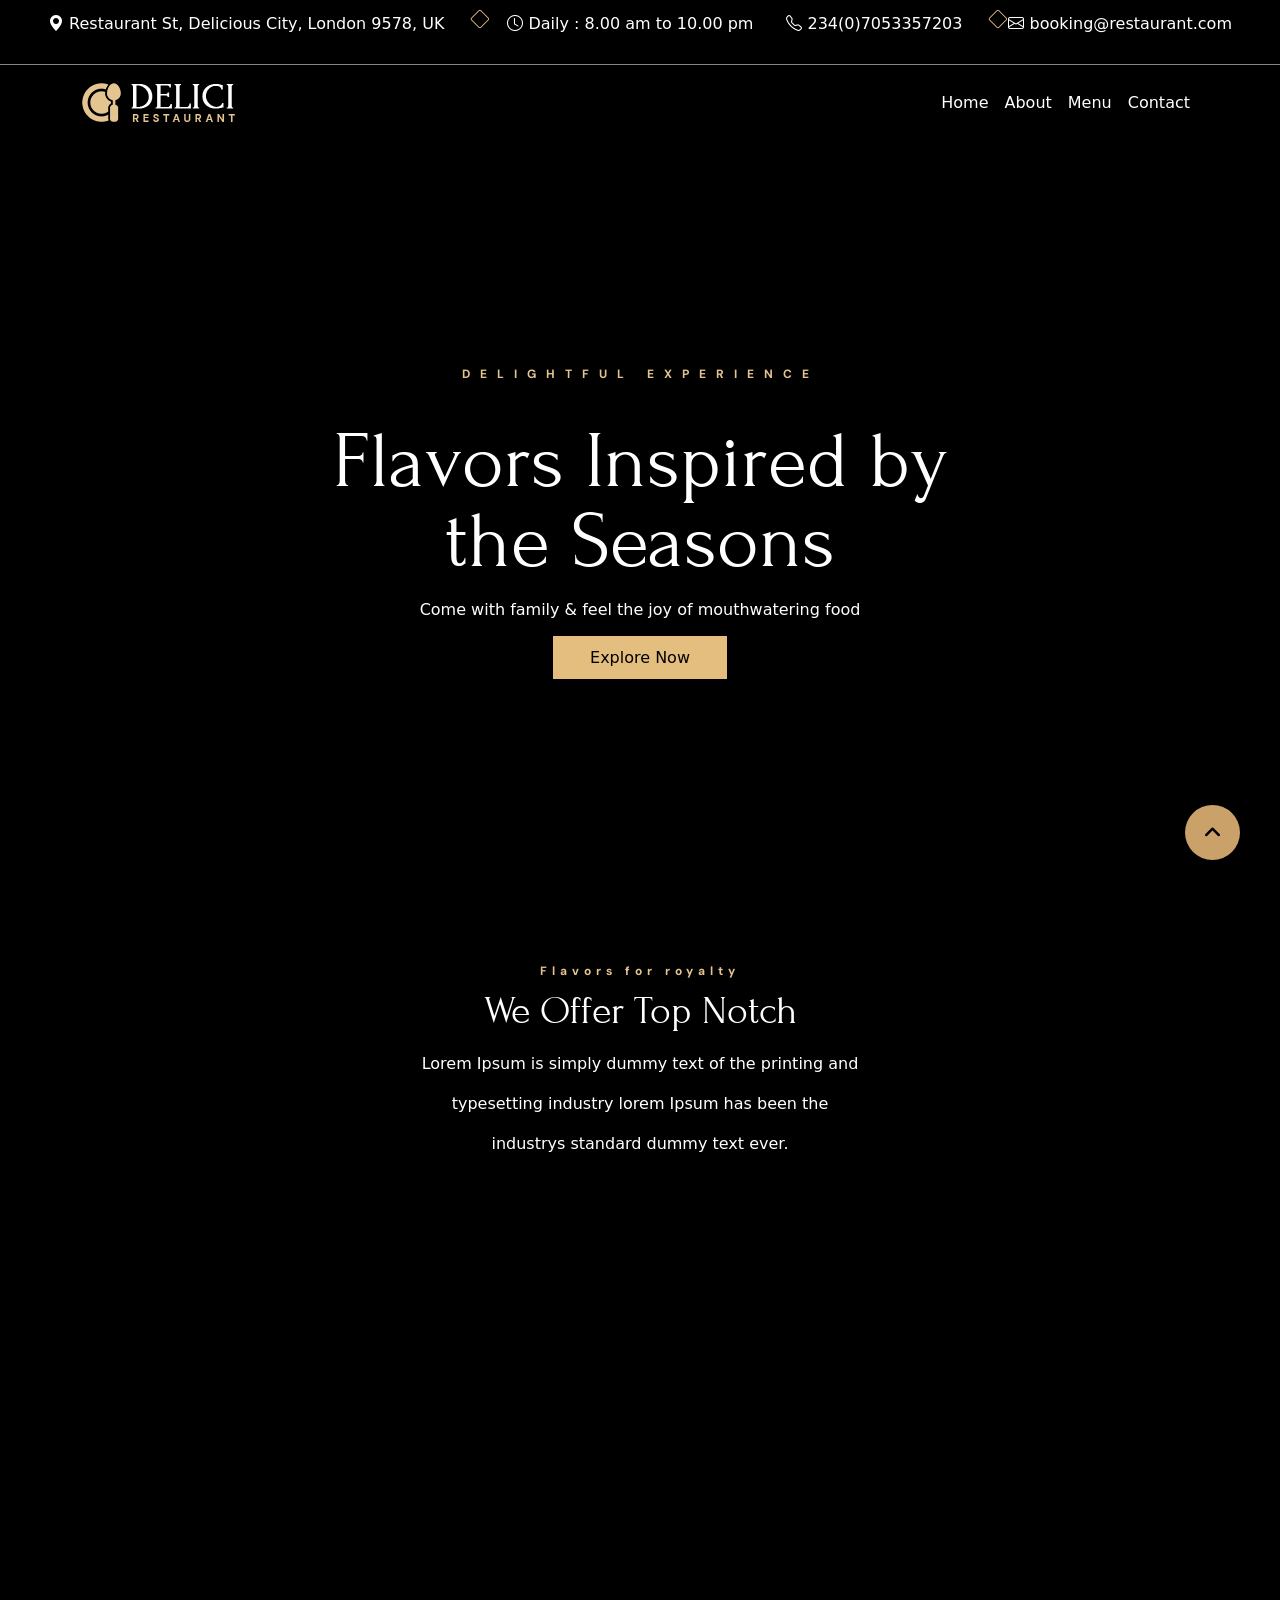
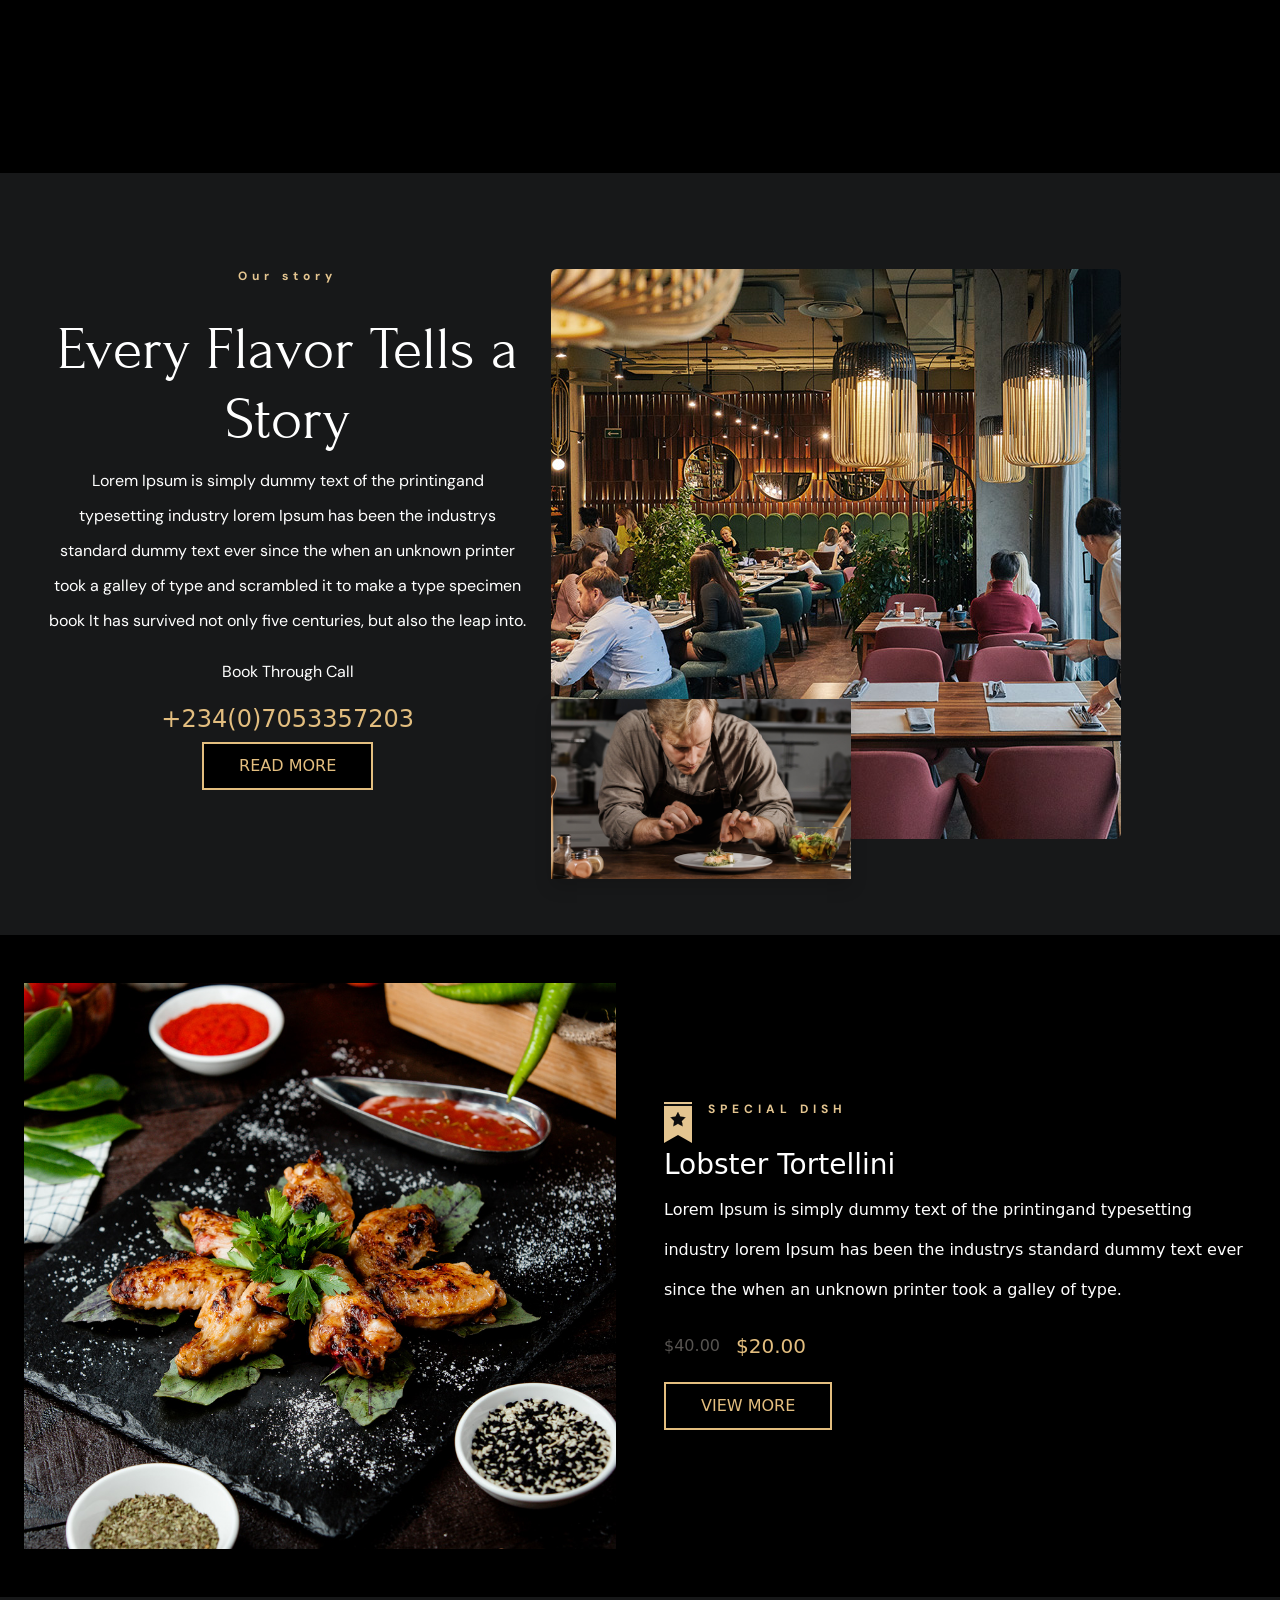
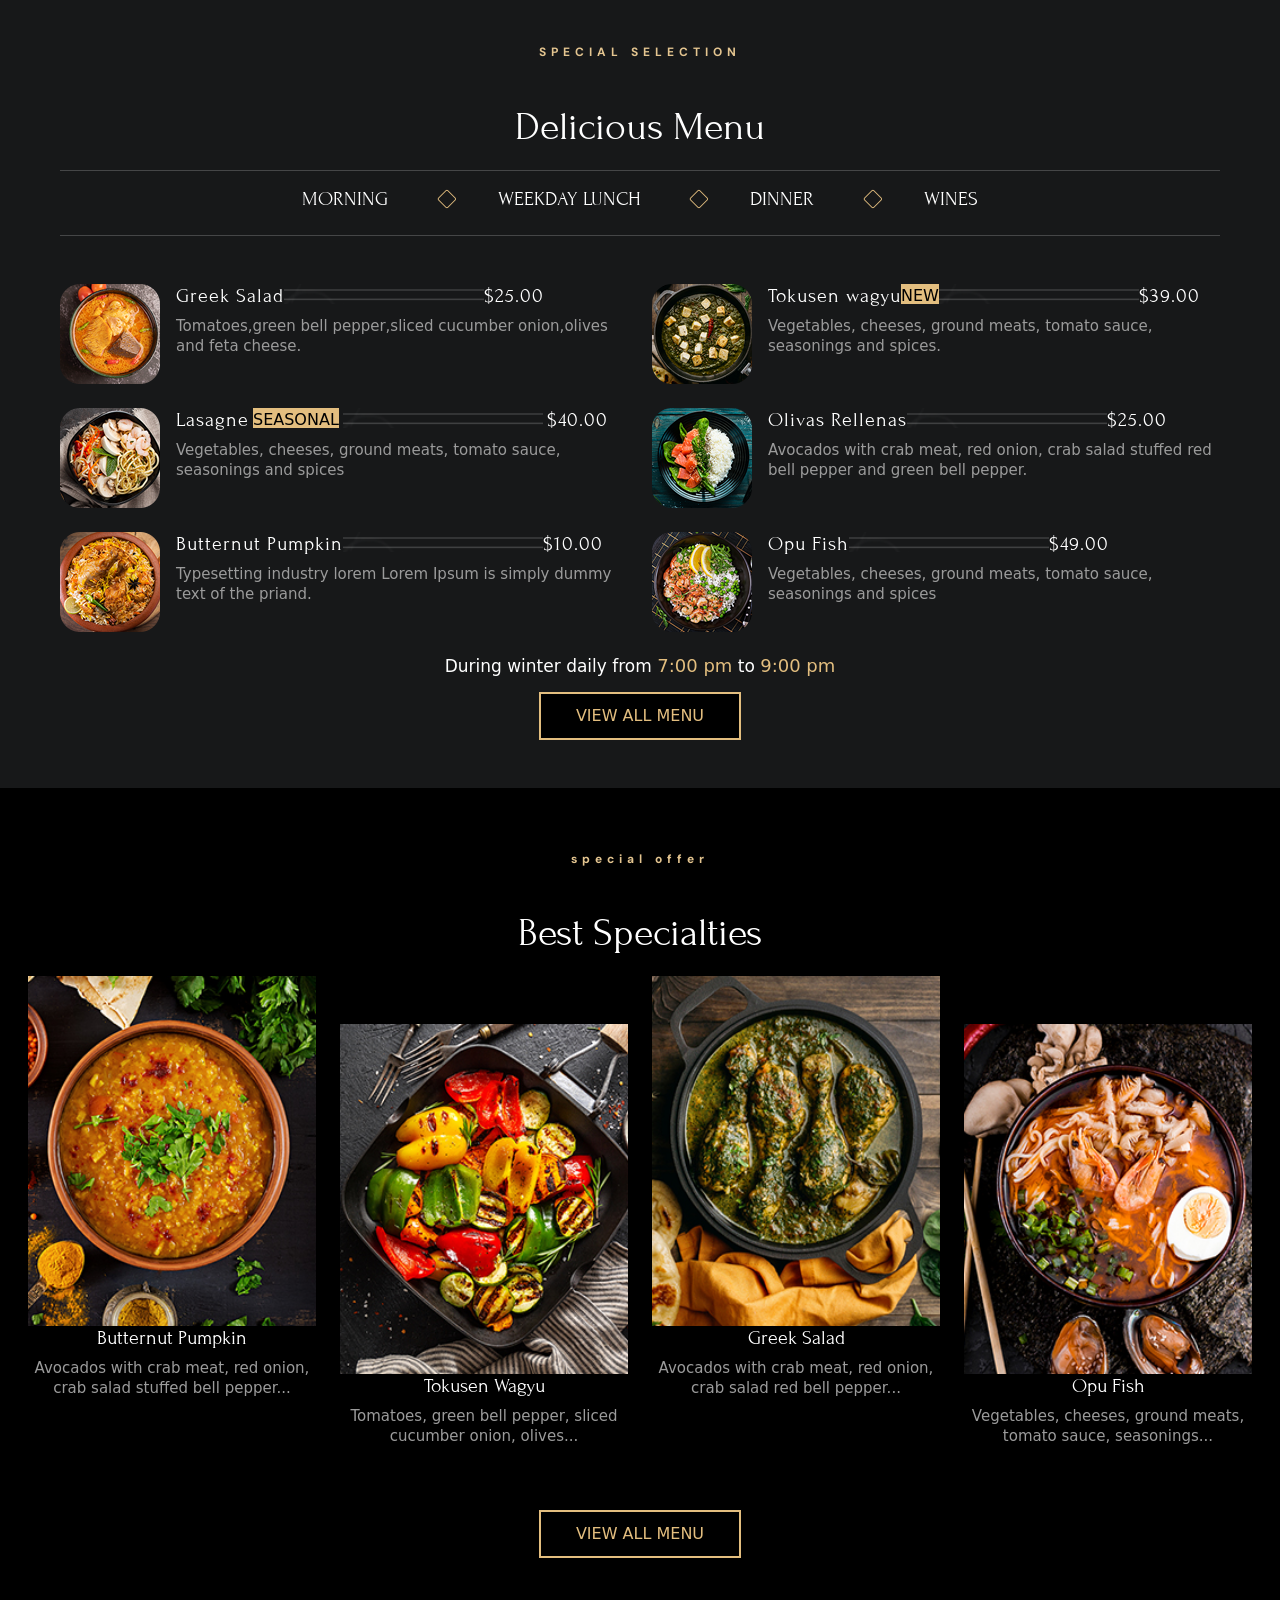
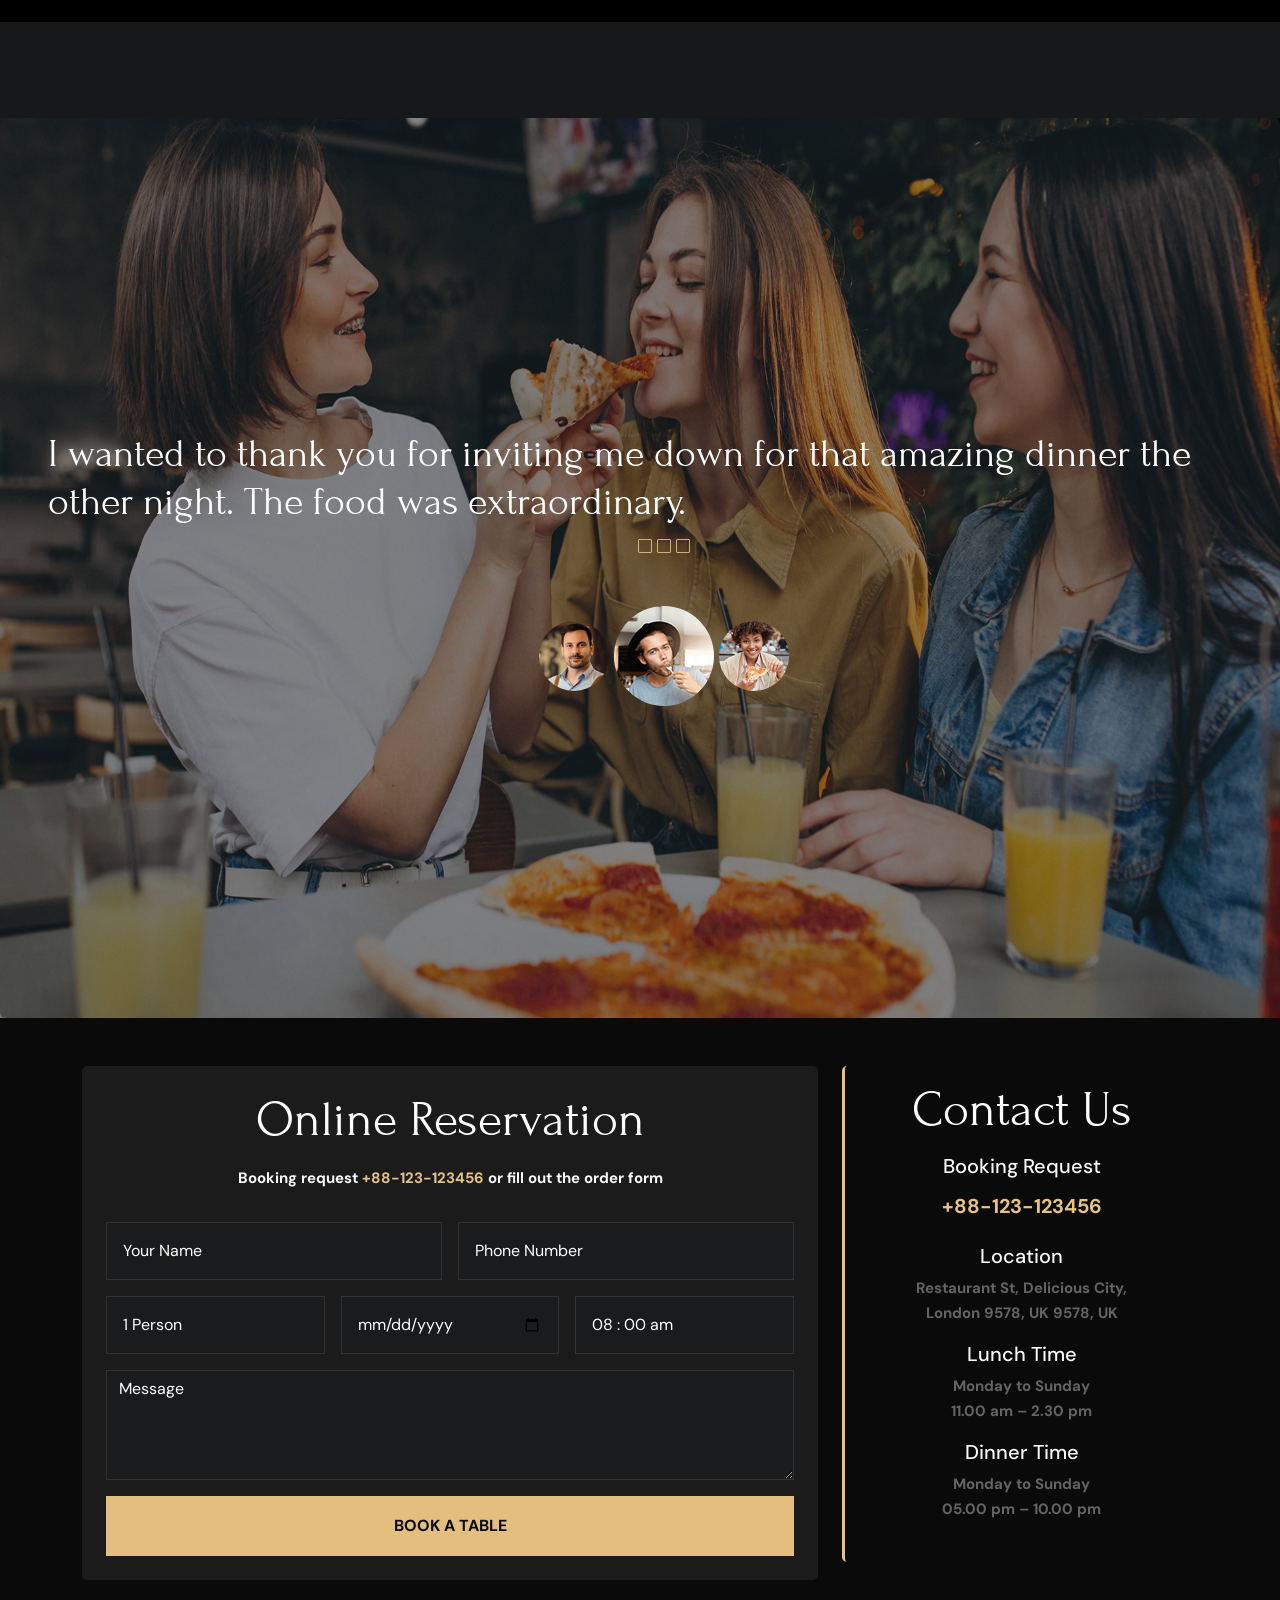
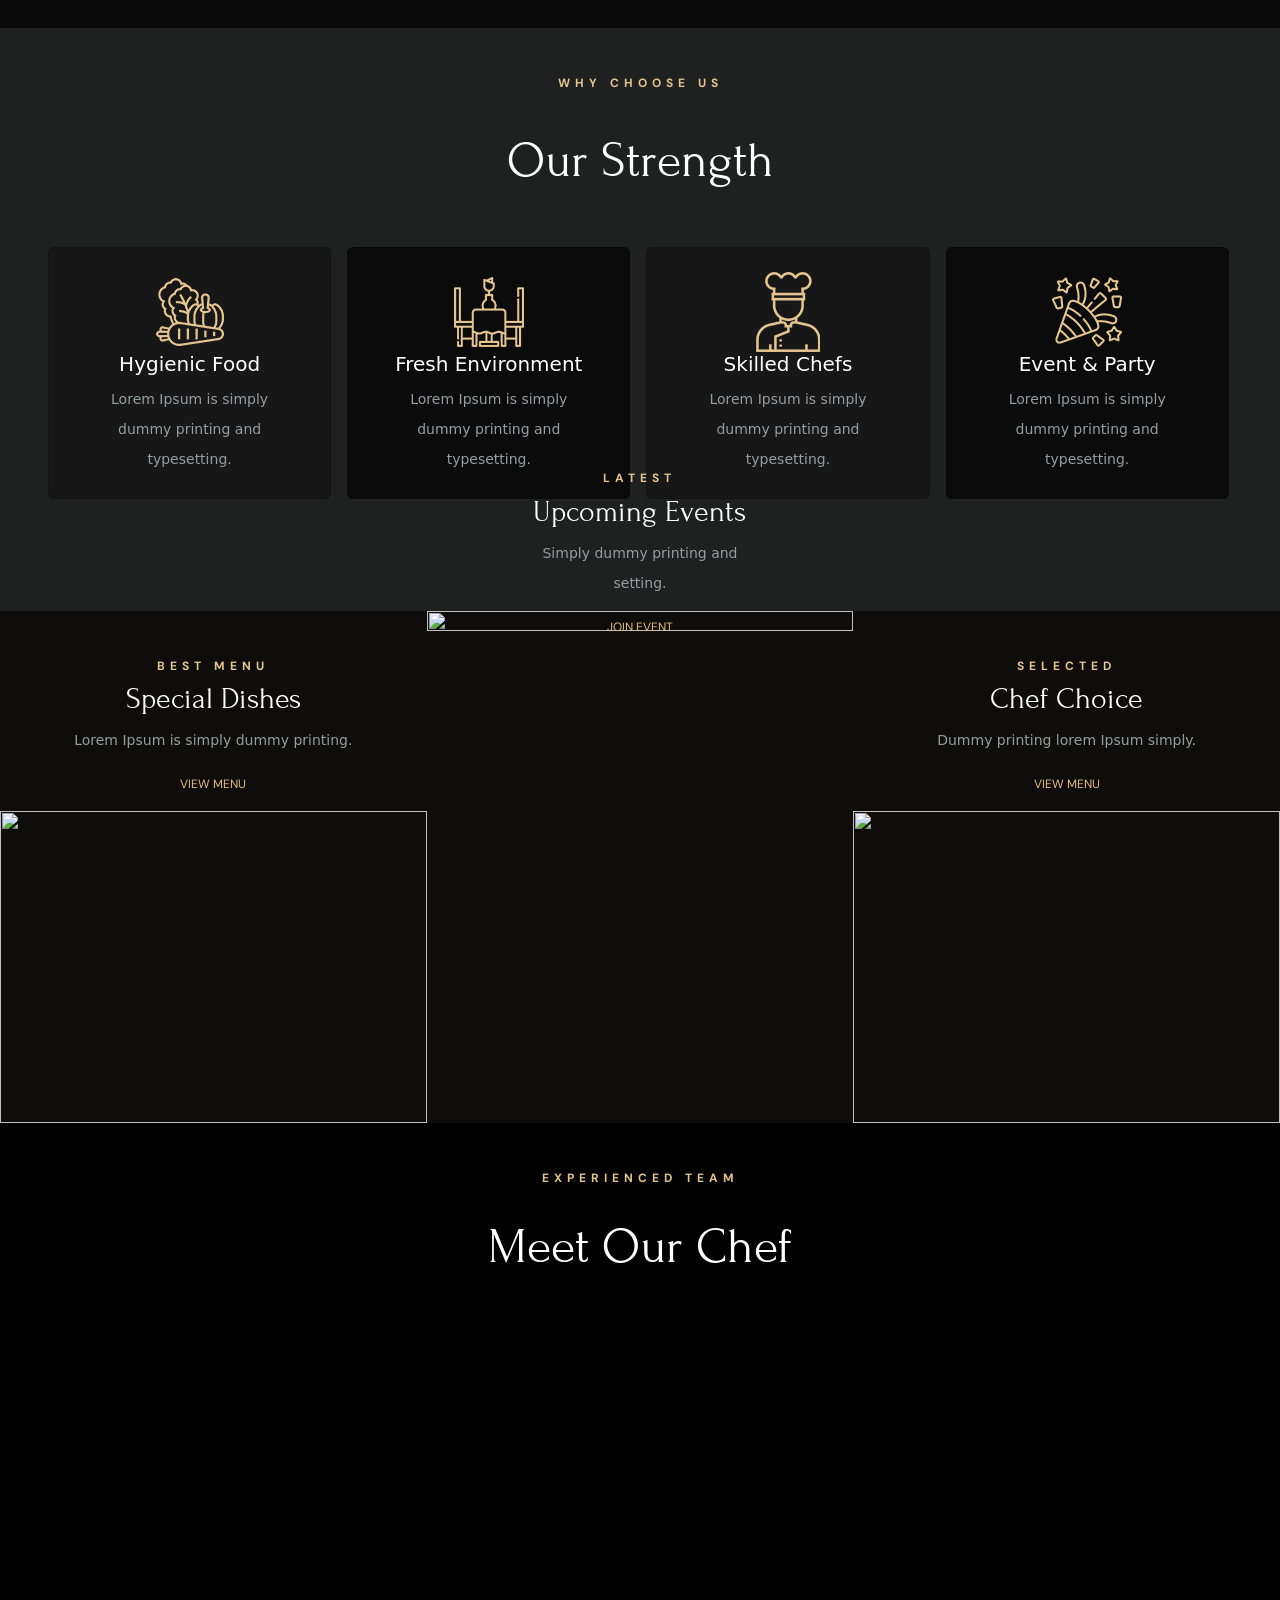
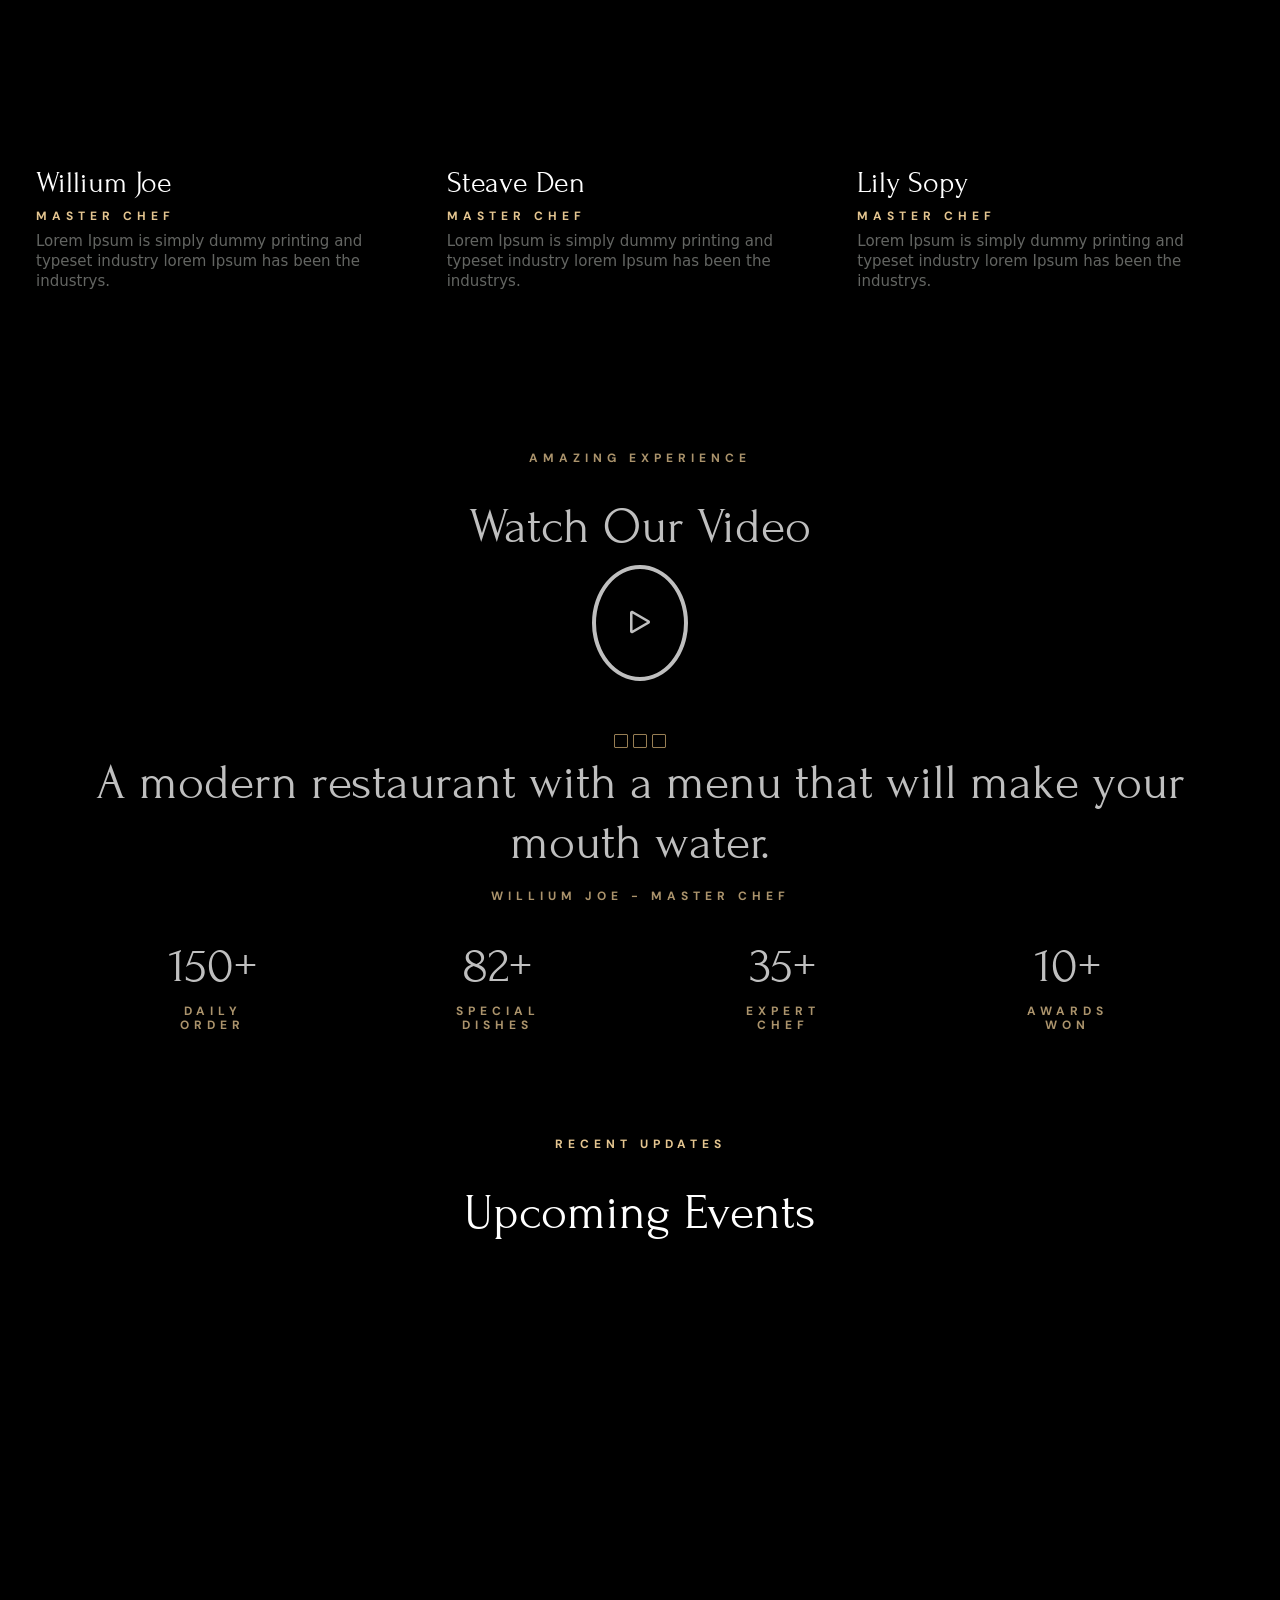
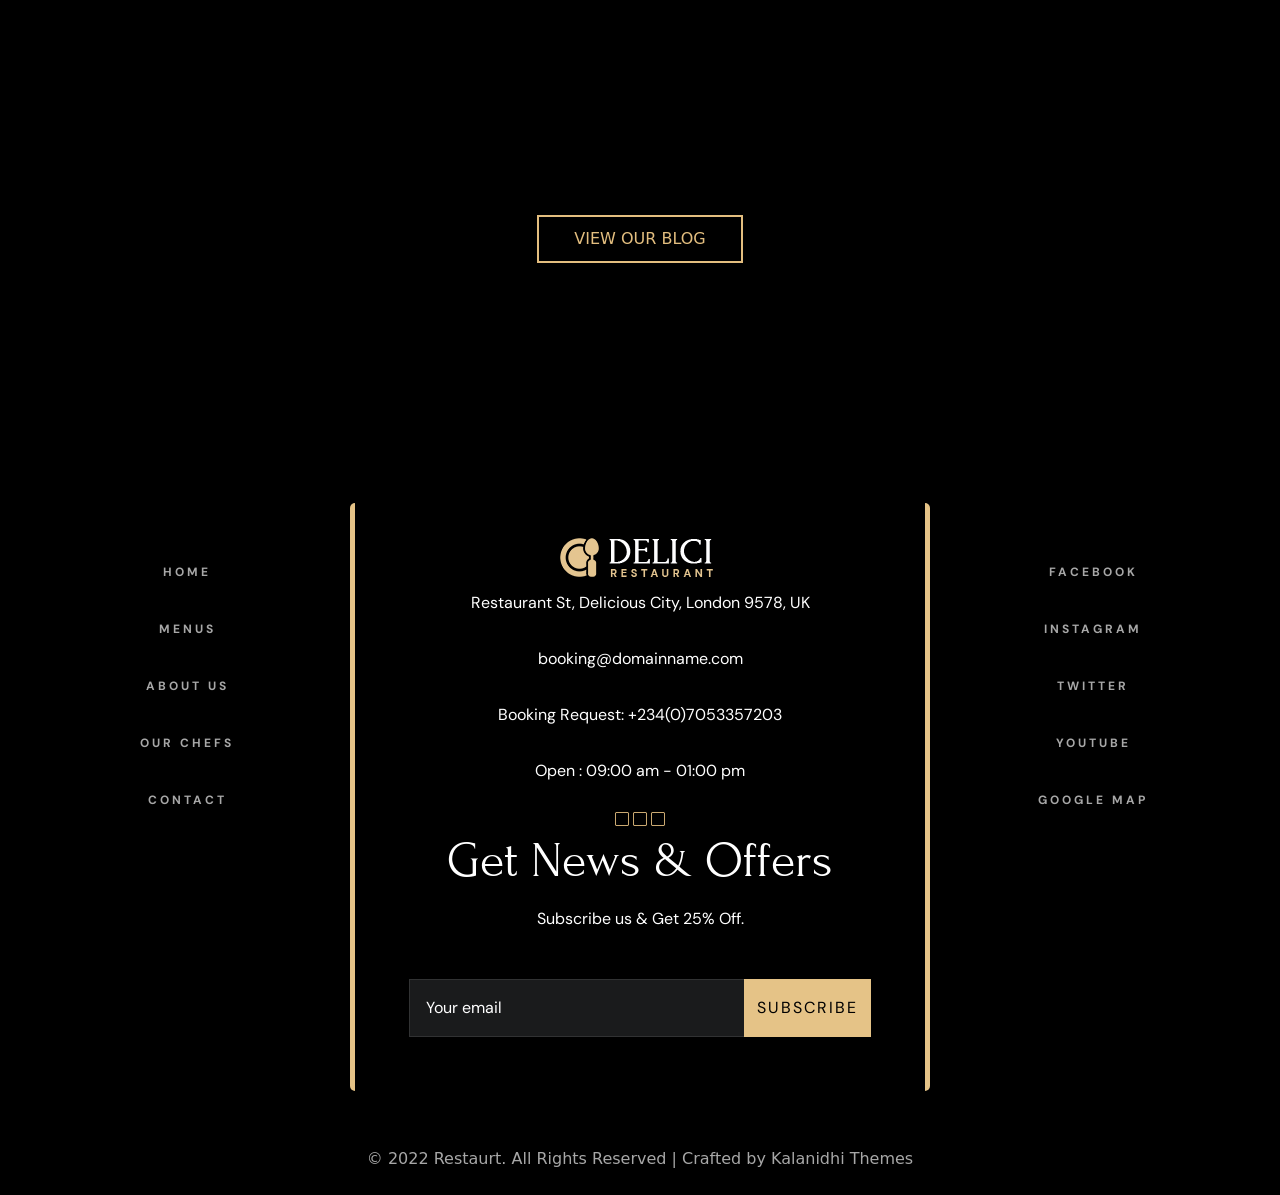
==== commit fa412018: "Updated homepage design" ====
--- a/index.html
+++ b/index.html
@@ -7,6 +7,8 @@
     <title>DELICI|PROJECT</title>
 
     <link rel="stylesheet" href="./style.css" />
+
+    <link rel="icon" href="./IMAGE/delici.jpg">
 
     <!-- Bootstrap CSS -->
     <link href="https://cdn.jsdelivr.net/npm/bootstrap@5.3.2/dist/css/bootstrap.min.css" rel="stylesheet" />
@@ -57,7 +59,7 @@
         <nav class="navbar navbar-expand-lg navbar-dark bg-transparent position-absolute w-100">
             <div class="container">
                 <a class="navbar-brand fw-bold" href="#">
-                    <img src="./image/delici.jpg" alt="" />
+                    <img src="./IMAGE/delici.jpg" alt="" />
                 </a>
 
                 <button class="navbar-toggler" type="button" data-bs-toggle="collapse" data-bs-target="#navMenu">
@@ -84,7 +86,7 @@
         </nav>
 
         <video autoplay muted loop>
-            <source src="./image/video-preview.mp4" type="video/mp4" />
+            <source src="./IMAGE/video-preview.mp4" type="video/mp4" />
         </video>
 
         <!-- HERO CONTENT -->
@@ -122,21 +124,21 @@
             <div class="row px-3 text-center">
                 <div class="col-lg-4 col-sm-12 col-md-6 text-center" data-aos="flip-left"
                     data-aos-easing="ease-out-cubic" data-aos-duration="2000">
-                    <img src="./image/del1.jpg" alt="" width="100%" />
+                    <img src="./IMAGE/del1.jpg" alt="" width="100%" />
                     <h3 class="text-white">Breakfast</h3>
                     <a href="#" id="explore-link">VIEW MENU</a>
                 </div>
 
                 <div class="col-lg-4 col-sm-12 col-md-6 text-center" data-aos="flip-left"
                     data-aos-easing="ease-out-cubic" data-aos-duration="2000">
-                    <img src="./image/del2.jpg" alt="" width="100%" />
+                    <img src="./IMAGE/del2.jpg" alt="" width="100%" />
                     <h3 class="text-white">Appetizers</h3>
                     <a href="#" id="explore-link">VIEW MENU</a>
                 </div>
 
                 <div class="col-lg-4 col-sm-12 col-md-6 text-center" data-aos="flip-left"
                     data-aos-easing="ease-out-cubic" data-aos-duration="2000">
-                    <img src="./image/del3.jpg" alt="" width="100%" />
+                    <img src="./IMAGE/del3.jpg" alt="" width="100%" />
                     <h3 class="text-white">Drinks</h3>
                     <a href="#" id="explore-link">VIEW MENU</a>
                 </div>
@@ -167,9 +169,9 @@
                 </div>
                 <div class="col-lg-7">
                     <div class="position-relative d-inline-block mb-5">
-                        <img src="./image/story.jpg" class="img-fluid rounded" alt="Main Image" />
-
-                        <img src="./image/best.jpg" class="position-absolute start-0 shadow" style="bottom: -40px"
+                        <img src="./IMAGE/story.jpg" class="img-fluid rounded" alt="Main Image" />
+
+                        <img src="./IMAGE/best.jpg" class="position-absolute start-0 shadow" style="bottom: -40px"
                             alt="Profile" width="300" />
                     </div>
                 </div>
@@ -181,14 +183,14 @@
         <div class="container-fluid">
             <div class="row">
                 <div class="col-lg-6 text-center g-5">
-                    <img src="./image/special.jpg" alt="" width="100%" />
+                    <img src="./IMAGE/special.jpg" alt="" width="100%" />
                 </div>
 
                 <div class="col-lg-6 dishes d-flex g-5">
                     <div class="dishess">
                         <div class="dish1 d-flex gap-3">
                             <div class="d1">
-                                <img src="./image/badge.jpg" alt="" />
+                                <img src="./IMAGE/badge.jpg" alt="" />
                             </div>
                             <div class="d2">
                                 <h6>SPECIAL DISH</h6>
@@ -241,11 +243,11 @@
                 <div class="row mt-5">
                     <div class="col-lg-6">
                         <div class="del1 d-flex mb-4 gap-3">
-                            <img src="./image/del4.jpg" alt="" style="max-width: 700px; max-height: 100px;" />
+                            <img src="./IMAGE/del4.jpg" alt="" style="max-width: 700px; max-height: 100px;" />
                             <div class="del1-des">
                                 <div class="del1-des1 d-lg-flex">
                                     <h5>Greek Salad</h5>
-                                    <img src="./image/real.jpg.png" alt="" class="d-none d-lg-block" width="200"
+                                    <img src="./IMAGE/real.jpg.png" alt="" class="d-none d-lg-block" width="200"
                                         height="20" />
                                     <h5>$25.00</h5>
                                 </div>
@@ -259,12 +261,12 @@
                         </div>
 
                         <div class="del1 d-flex mb-4 gap-3">
-                            <img src="./image/del5.jpg" alt="" style="max-width: 700px; max-height: 100px;" />
+                            <img src="./IMAGE/del5.jpg" alt="" style="max-width: 700px; max-height: 100px;" />
                             <div class="del1-des">
                                 <div class="del1-des1 d-lg-flex gap-1">
                                     <h5>Lasagne</h5>
                                     <button class="but p-0 text-center">SEASONAL</button>
-                                    <img src="./image/real.jpg.png" alt="" class="d-none d-lg-block" width="200"
+                                    <img src="./IMAGE/real.jpg.png" alt="" class="d-none d-lg-block" width="200"
                                         height="20" />
                                     <h5>$40.00</h5>
                                 </div>
@@ -277,11 +279,11 @@
                         </div>
 
                         <div class="del1 d-flex mb-4 gap-3">
-                            <img src="./image/del6.jpg" alt="" style="max-width: 700px; max-height: 100px;" />
+                            <img src="./IMAGE/del6.jpg" alt="" style="max-width: 700px; max-height: 100px;" />
                             <div class="del1-des">
                                 <div class="del1-des1 d-lg-flex">
                                     <h5>Butternut Pumpkin</h5>
-                                    <img src="./image/real.jpg.png" alt="" class="d-none d-lg-block" width="200"
+                                    <img src="./IMAGE/real.jpg.png" alt="" class="d-none d-lg-block" width="200"
                                         height="20" />
                                     <h5>$10.00</h5>
                                 </div>
@@ -296,12 +298,12 @@
 
                     <div class="col-lg-6">
                         <div class="del1 d-flex mb-4 gap-3">
-                            <img src="./image/del7.jpg" alt="" style="max-width: 700px; max-height: 100px;" />
+                            <img src="./IMAGE/del7.jpg" alt="" style="max-width: 700px; max-height: 100px;" />
                             <div class="del1-des">
                                 <div class="del1-des1 d-lg-flex">
                                     <h5>Tokusen wagyu</h5>
                                     <button class="but p-0">NEW</button>
-                                    <img src="./image/real.jpg.png" alt="" class="d-none d-lg-block" width="200"
+                                    <img src="./IMAGE/real.jpg.png" alt="" class="d-none d-lg-block" width="200"
                                         height="20" />
                                     <h5>$39.00</h5>
                                 </div>
@@ -314,11 +316,11 @@
                         </div>
 
                         <div class="del1 d-flex mb-4 gap-3">
-                            <img src="./image/del8.jpg" alt="" style="max-width: 700px; max-height: 100px;" />
+                            <img src="./IMAGE/del8.jpg" alt="" style="max-width: 700px; max-height: 100px;" />
                             <div class="del1-des">
                                 <div class="del1-des1 d-lg-flex">
                                     <h5>Olivas Rellenas</h5>
-                                    <img src="./image/real.jpg.png" alt="" class="d-none d-lg-block" width="200"
+                                    <img src="./IMAGE/real.jpg.png" alt="" class="d-none d-lg-block" width="200"
                                         height="20" />
                                     <h5>$25.00</h5>
                                 </div>
@@ -332,11 +334,11 @@
                         </div>
 
                         <div class="del1 d-flex mb-4 gap-3">
-                            <img src="./image/del9.jpg" alt="" style="max-width: 700px; max-height: 100px;" />
+                            <img src="./IMAGE/del9.jpg" alt="" style="max-width: 700px; max-height: 100px;" />
                             <div class="del1-des">
                                 <div class="del1-des1 d-lg-flex">
                                     <h5>Opu Fish</h5>
-                                    <img src="./image/real.jpg.png" alt="" class="d-none d-lg-block" width="200"
+                                    <img src="./IMAGE/real.jpg.png" alt="" class="d-none d-lg-block" width="200"
                                         height="20" />
                                     <h5>$49.00</h5>
                                 </div>
@@ -370,24 +372,24 @@
             </div>
             <div class="row d-md-flex">
                 <div class="col-lg-3 text-center">
-                    <img src="./image/del17.jpg" alt="" width="100%" height="350">
+                    <img src="./IMAGE/del17.jpg" alt="" width="100%" height="350">
                     <h5>Butternut Pumpkin</h5>
                     <p>Avocados with crab meat, red onion, crab salad stuffed bell pepper...</p>
                 </div>
                 <div class="col-lg-3 d-none d-lg-block d-md-block text-center mt-5">
-                    <img src="./image/del13.jpg" alt="" width="100%" height="350">
+                    <img src="./IMAGE/del13.jpg" alt="" width="100%" height="350">
                     <h5>Tokusen Wagyu</h5>
                     <p>Tomatoes, green bell pepper, sliced cucumber onion, olives...</p>
                 </div>
                 <div class="col-lg-3 d-none d-lg-flex text-center">
                     <div class="d-lg-block">
-                        <img src="./image/del12.jpg" alt="" width="100%" height="350">
+                        <img src="./IMAGE/del12.jpg" alt="" width="100%" height="350">
                         <h5>Greek Salad</h5>
                         <p>Avocados with crab meat, red onion, crab salad red bell pepper...</p>
                     </div>
                 </div>
                 <div class="col-lg-3 d-none d-lg-block text-center mt-5">
-                    <img src="./image/del11.jpg" alt="" width="100%" height="350">
+                    <img src="./IMAGE/del11.jpg" alt="" width="100%" height="350">
                     <h5>Opu Fish</h5>
                     <p>Vegetables, cheeses, ground meats, tomato sauce, seasonings...</p>
                 </div>
@@ -405,7 +407,7 @@
             <div class="position-relative">
 
                 <!-- Image -->
-                <img src="./image/three.jpg" alt="Image" width="100%" style="height: 100vh;">
+                <img src="./IMAGE/three.jpg" alt="Image" width="100%" style="height: 100vh;">
 
                 <!-- Dark Overlay -->
                 <div class="position-absolute top-0 start-0 w-100 h-100 bg-dark opacity-50 rounded"></div>
@@ -423,9 +425,9 @@
                     </div>
 
                     <div class="authors text-center mt-5">
-                        <img src="./image/comm1.jpg" alt="" class="rounded-pill" width="70">
-                        <img src="./image/comm2.jpg" alt="" class="rounded-pill">
-                        <img src="./image/comm3.jpg" alt="" class="rounded-pill" width="70">
+                        <img src="./IMAGE/comm1.jpg" alt="" class="rounded-pill" width="70">
+                        <img src="./IMAGE/comm2.jpg" alt="" class="rounded-pill">
+                        <img src="./IMAGE/comm3.jpg" alt="" class="rounded-pill" width="70">
                     </div>
 
                 </div>
@@ -533,7 +535,7 @@
                 <div class="strength-cards row p-5 gap-3 text-center">
                     <div class="card car1 text-center mb-3 col-lg-3" style="width: 17.7rem;">
                         <div class="card-body p-4">
-                            <img src="./image/hygene.jpg" alt="" class="image">
+                            <img src="./IMAGE/hygene.jpg" alt="" class="image">
                             <h5 class="card-title">Hygienic Food</h5>
                             <p class="card-text">Lorem Ipsum is simply dummy printing and typesetting.
                             </p>
@@ -542,7 +544,7 @@
 
                     <div class="card car2 text-center mb-3 col-lg-3" style="width: 17.7rem;">
                         <div class="card-body p-4">
-                            <img src="./image/environment.jpg" alt="" class="image">
+                            <img src="./IMAGE/environment.jpg" alt="" class="image">
                             <h5 class="card-title">Fresh Environment</h5>
                             <p class="card-text">Lorem Ipsum is simply dummy printing and typesetting.
                             </p>
@@ -551,7 +553,7 @@
 
                     <div class="card car1 text-center mb-3 col-lg-3" style="width: 17.7rem;">
                         <div class="card-body p-4">
-                            <img src="./image/skilled.jpg" alt="" class="image">
+                            <img src="./IMAGE/skilled.jpg" alt="" class="image">
                             <h5 class="card-title">Skilled Chefs</h5>
                             <p class="card-text">Lorem Ipsum is simply dummy printing and typesetting.
                             </p>
@@ -560,7 +562,7 @@
 
                     <div class="card car2 text-center mb-3 col-lg-3" style="width: 17.7rem;">
                         <div class="card-body p-4">
-                            <img src="./image/event.jpg" alt="" class="image">
+                            <img src="./IMAGE/event.jpg" alt="" class="image">
                             <h5 class="card-title">Event & Party</h5>
                             <p class="card-text">Lorem Ipsum is simply dummy printing and typesetting.
                             </p>
@@ -626,7 +628,7 @@
                 <div class="col-lg-4 col-sm-12 col-md-6 text-start image-box">
                     <div class="chef-card" data-aos="flip-left" data-aos-easing="ease-out-cubic"
                         data-aos-duration="2000">
-                        <img src="./image/team1.jpg" alt="chef" width="90%" class="chef" />
+                        <img src="./IMAGE/team1.jpg" alt="chef" width="90%" class="chef" />
 
                         <div class="social-icons">
                             <a href="#"><i class="fab fa-facebook-f"></i></a>
@@ -645,7 +647,7 @@
                 <div class="col-lg-4 col-sm-12 col-md-6 text-start image-box">
                     <div class="chef-card" data-aos="flip-left" data-aos-easing="ease-out-cubic"
                         data-aos-duration="2000">
-                        <img src="./image/team2.jpg" alt="" width="90%" class="chef" />
+                        <img src="./IMAGE/team2.jpg" alt="" width="90%" class="chef" />
 
                         <div class="social-icons">
                             <a href="#"><i class="fab fa-facebook-f"></i></a>
@@ -662,7 +664,7 @@
                 <div class="col-lg-4 col-sm-12 col-md-6 text-start image-box">
                     <div class="chef-card" data-aos="flip-left" data-aos-easing="ease-out-cubic"
                         data-aos-duration="2000">
-                        <img src="./image/team3.jpg" alt="" width="90%" class="chef" />
+                        <img src="./IMAGE/team3.jpg" alt="" width="90%" class="chef" />
 
                         <div class="social-icons">
                             <a href="#"><i class="fab fa-facebook-f"></i></a>
@@ -747,7 +749,7 @@
             <div class="row px-3">
                 <div class="col-lg-4 col-sm-12 col-md-6 position-relative g-3" data-aos="flip-left"
                     data-aos-easing="ease-out-cubic" data-aos-duration="2000">
-                    <img src="./image/event1.jpg" alt="" width="89.5%" />
+                    <img src="./IMAGE/event1.jpg" alt="" width="89.5%" />
                     <span class="badge bg-dark px-1 py-1 position-absolute text-center" style="top: 20px; left: 70px;">
                         <h6 class="text-center">15/09/2026</h6>
                     </span>
@@ -760,7 +762,7 @@
 
                 <div class="col-lg-4 col-sm-12 col-md-6 position-relative g-3" data-aos="flip-left"
                     data-aos-easing="ease-out-cubic" data-aos-duration="2000">
-                    <img src="./image/event2.jpg" alt="" width="89.5%" />
+                    <img src="./IMAGE/event2.jpg" alt="" width="89.5%" />
                     <span class="badge bg-dark px-1 py-1 position-absolute" style="top: 20px; left: 70px;">
                         <h6>08/09/2026</h6>
                     </span>
@@ -773,7 +775,7 @@
 
                 <div class="col-lg-4 col-sm-12 col-md-6 position-relative g-3" data-aos="flip-left"
                     data-aos-easing="ease-out-cubic" data-aos-duration="2000">
-                    <img src="./image/event3.jpg" alt="" width="89.5%" />
+                    <img src="./IMAGE/event3.jpg" alt="" width="89.5%" />
                     <span class="badge bg-dark px-1 py-1 position-absolute" style="top: 20px; left: 70px;">
                         <h6>03/09/2026</h6>
                     </span>
@@ -810,7 +812,7 @@
                     </div>
                     <div class="col-lg-6 text-center mt-5 opacity-100 order-lg-2 order-md-first">
                         <div class="footer-box text-center">
-                            <img src="./image/delici.jpg" alt="">
+                            <img src="./IMAGE/delici.jpg" alt="">
                             <p>Restaurant St, Delicious City, London 9578, UK</p>
                             <p>booking@domainname.com</p>
                             <p>Booking Request: +234(0)7053357203</p>
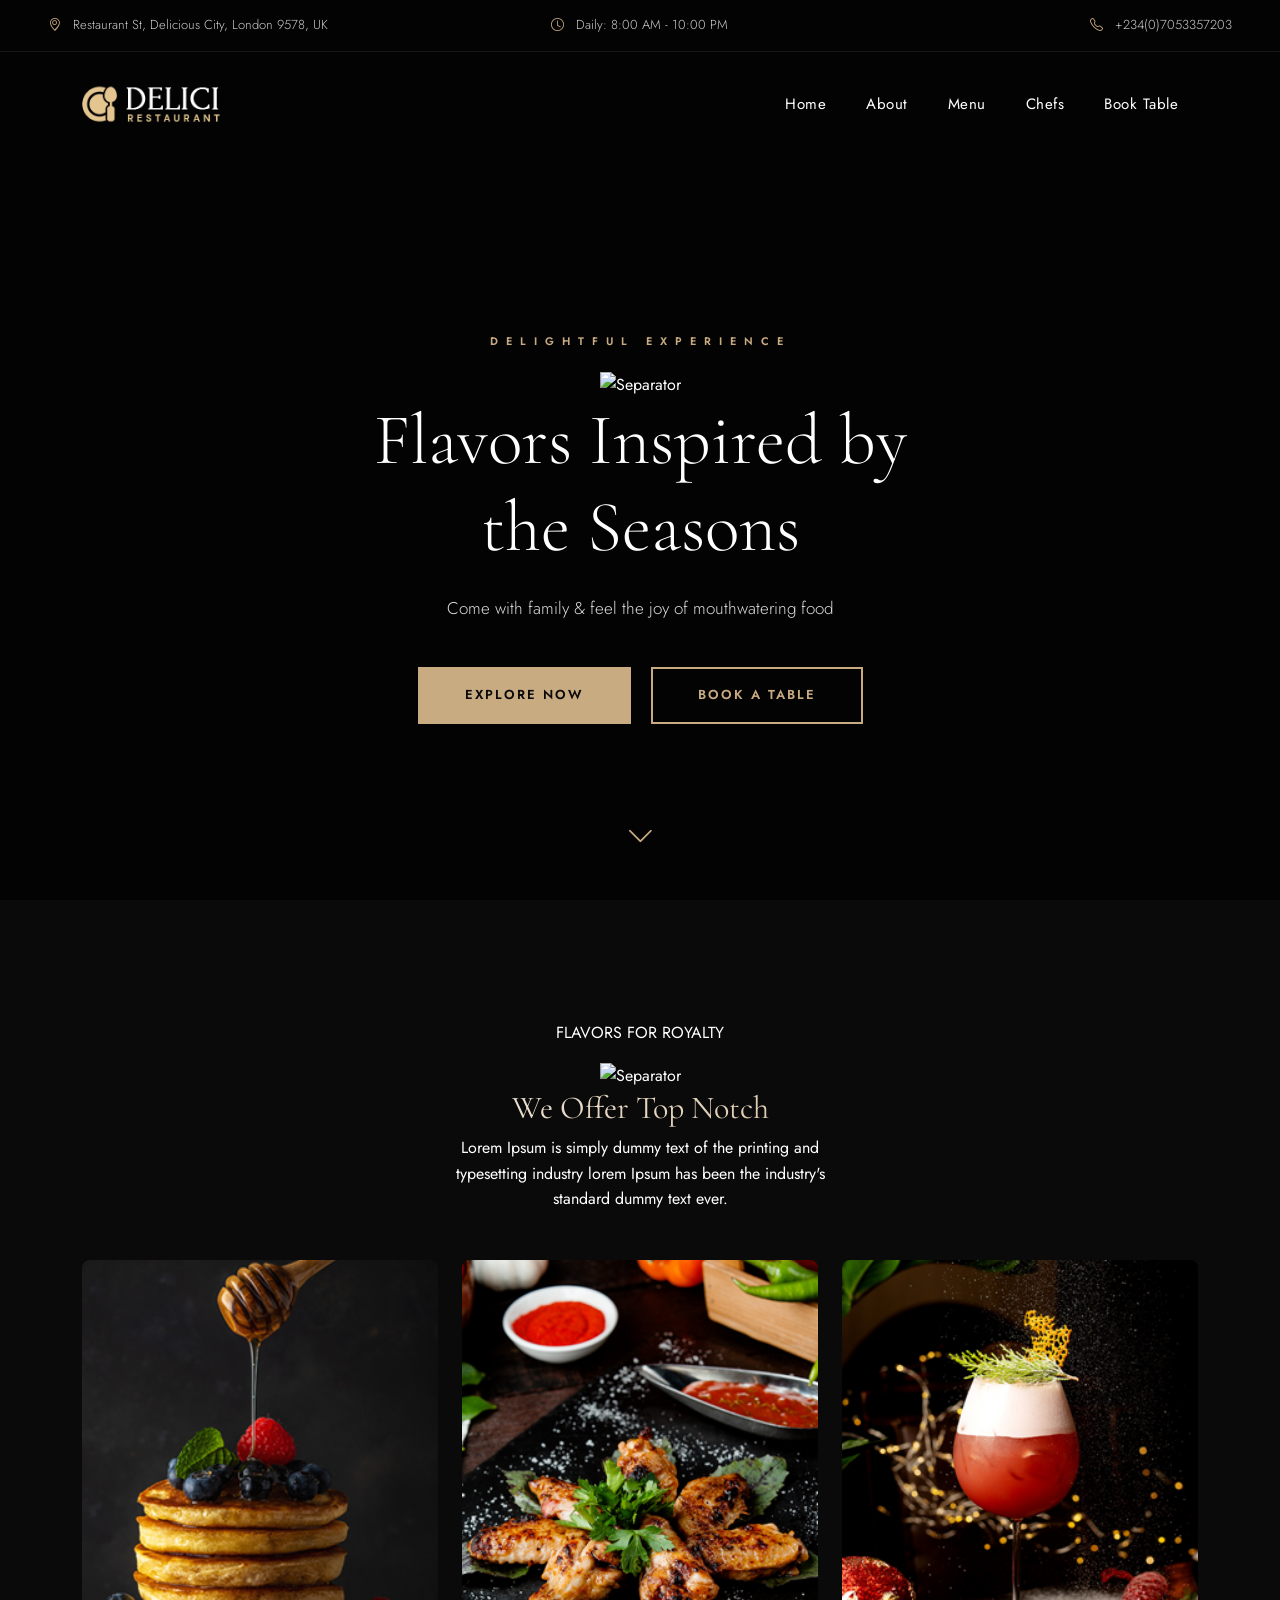
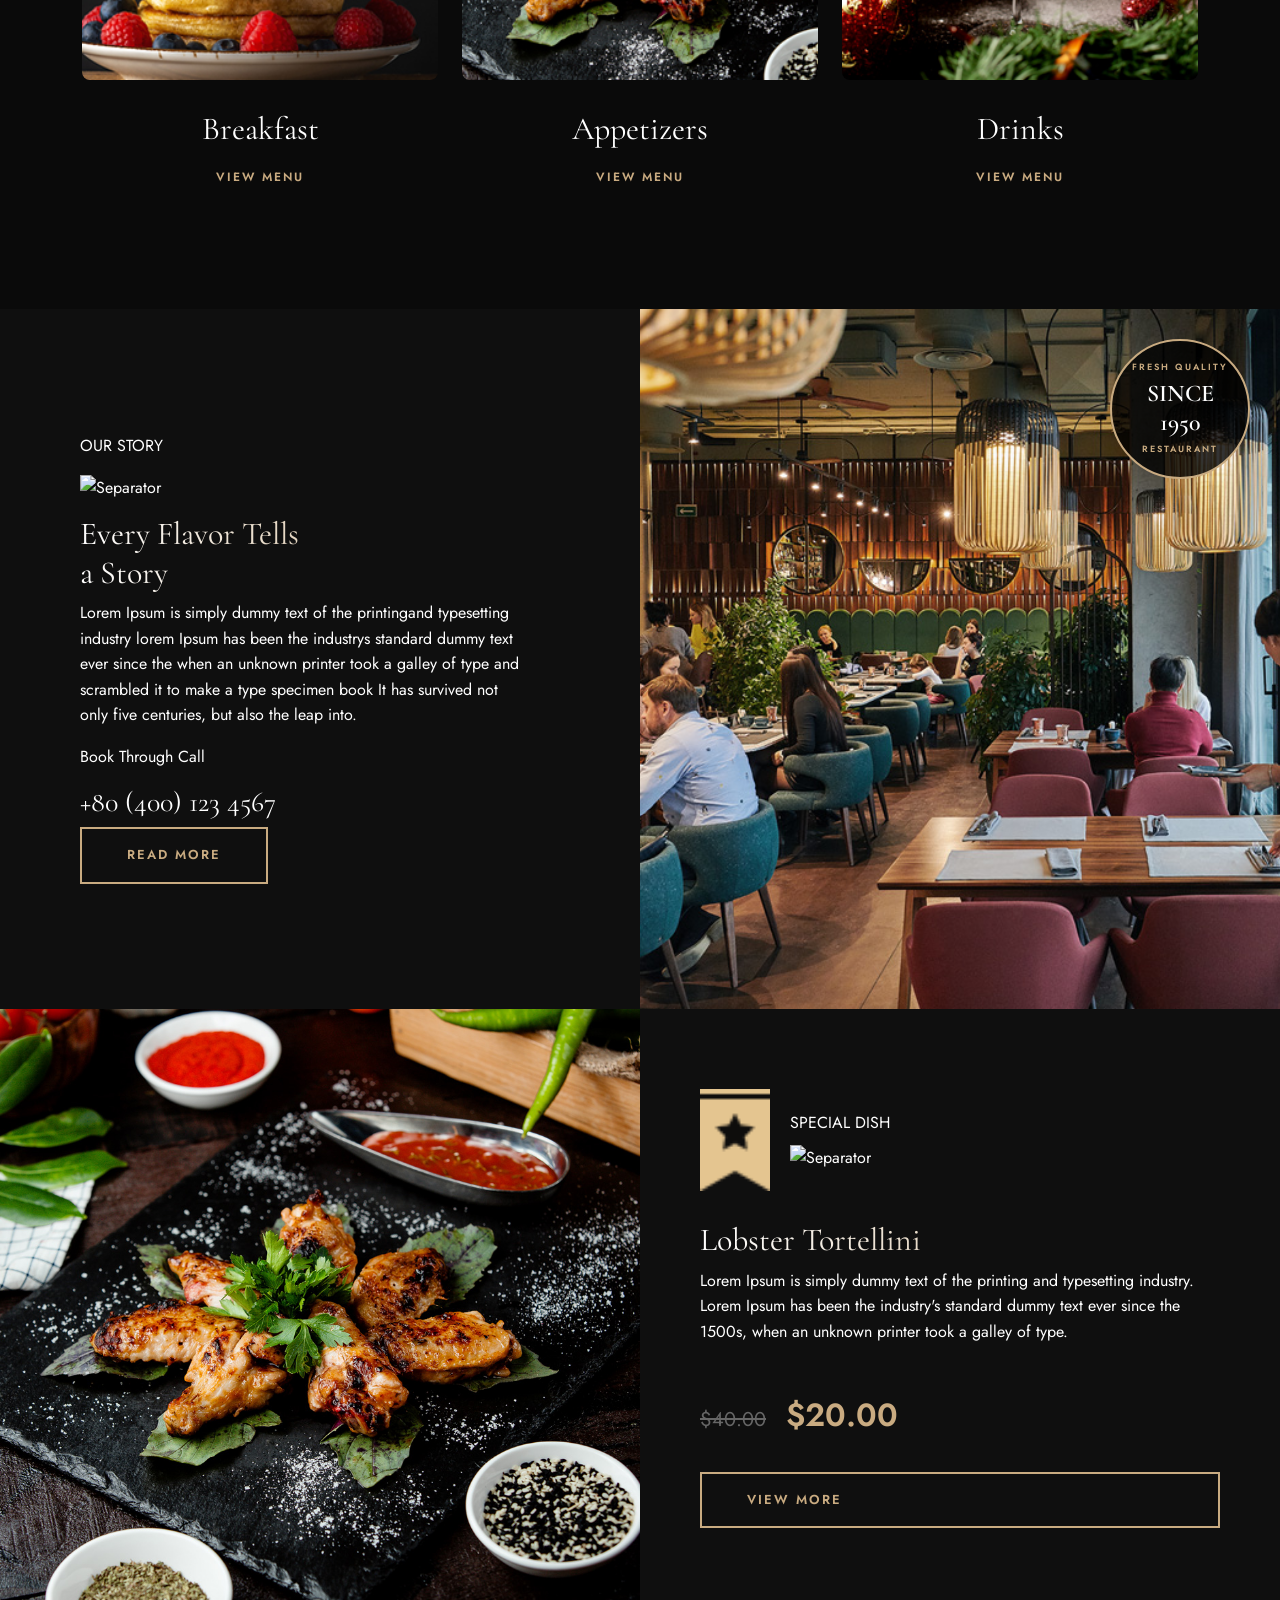
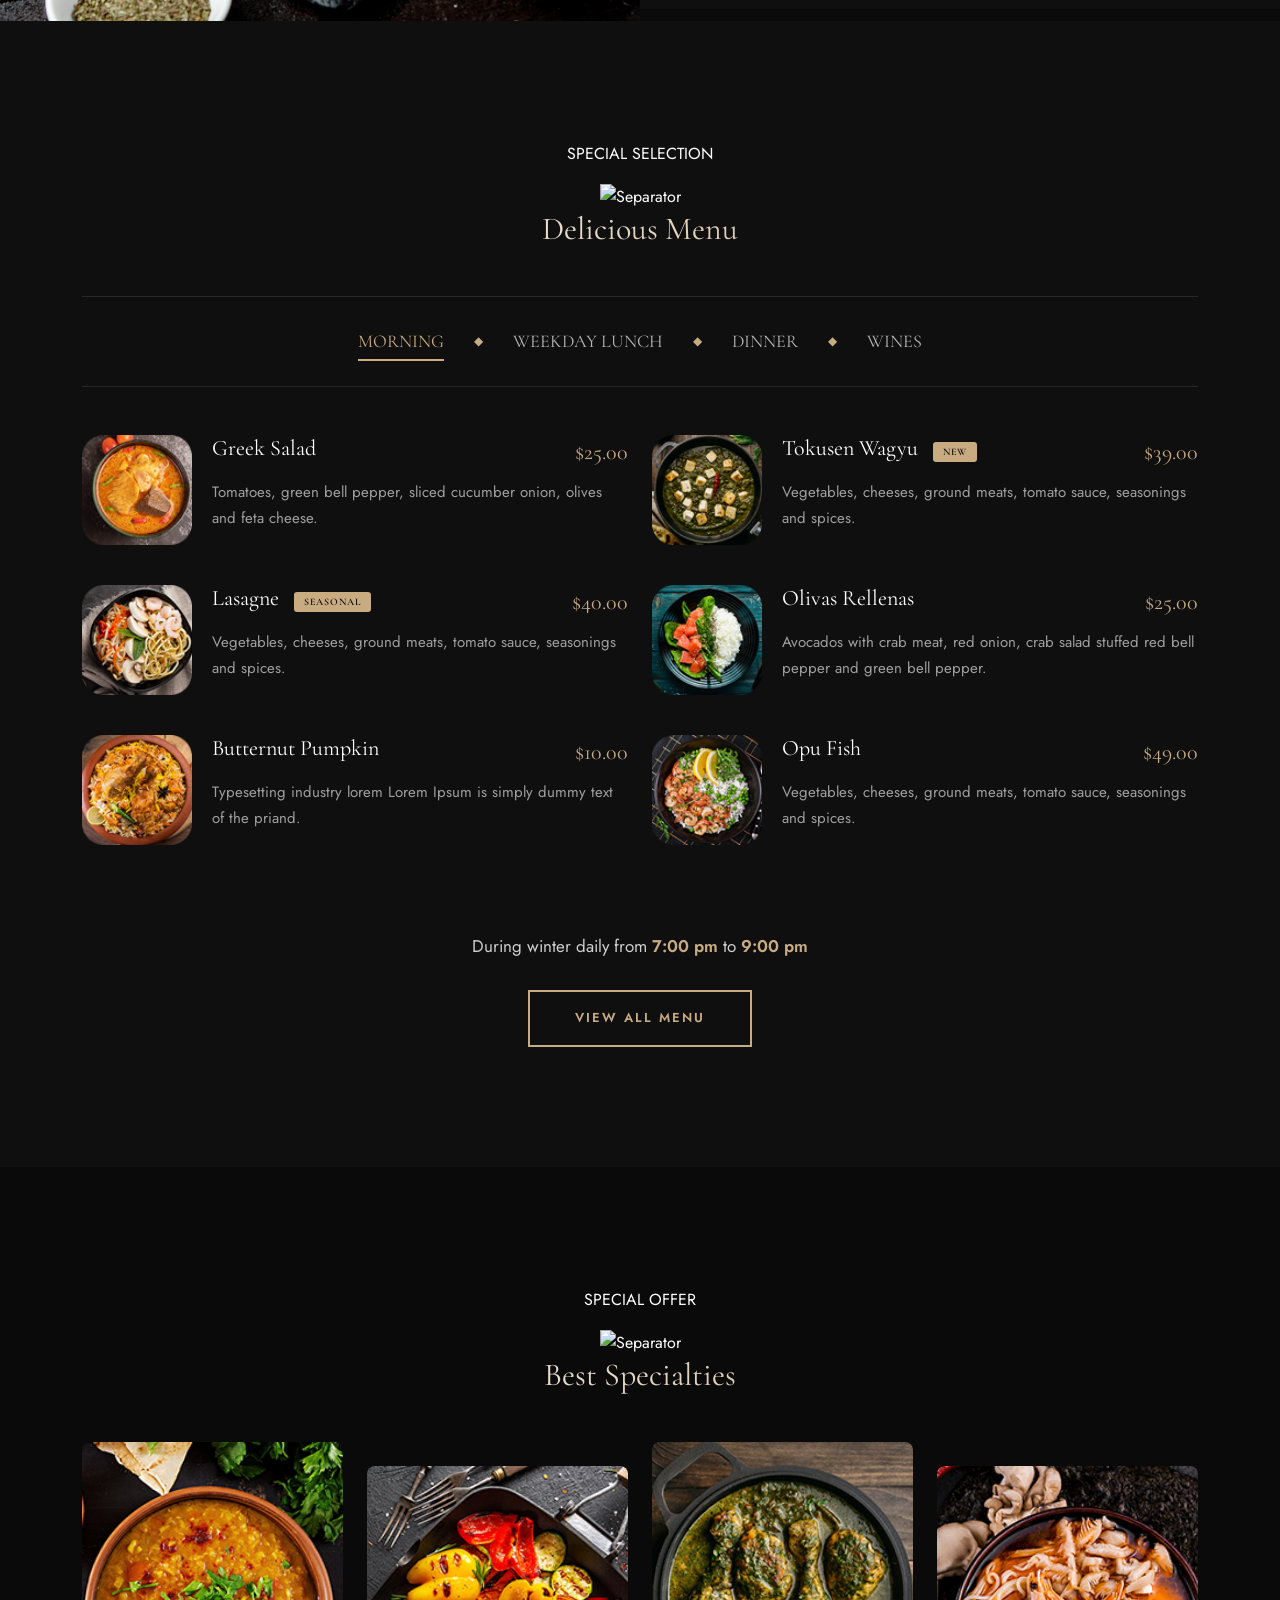
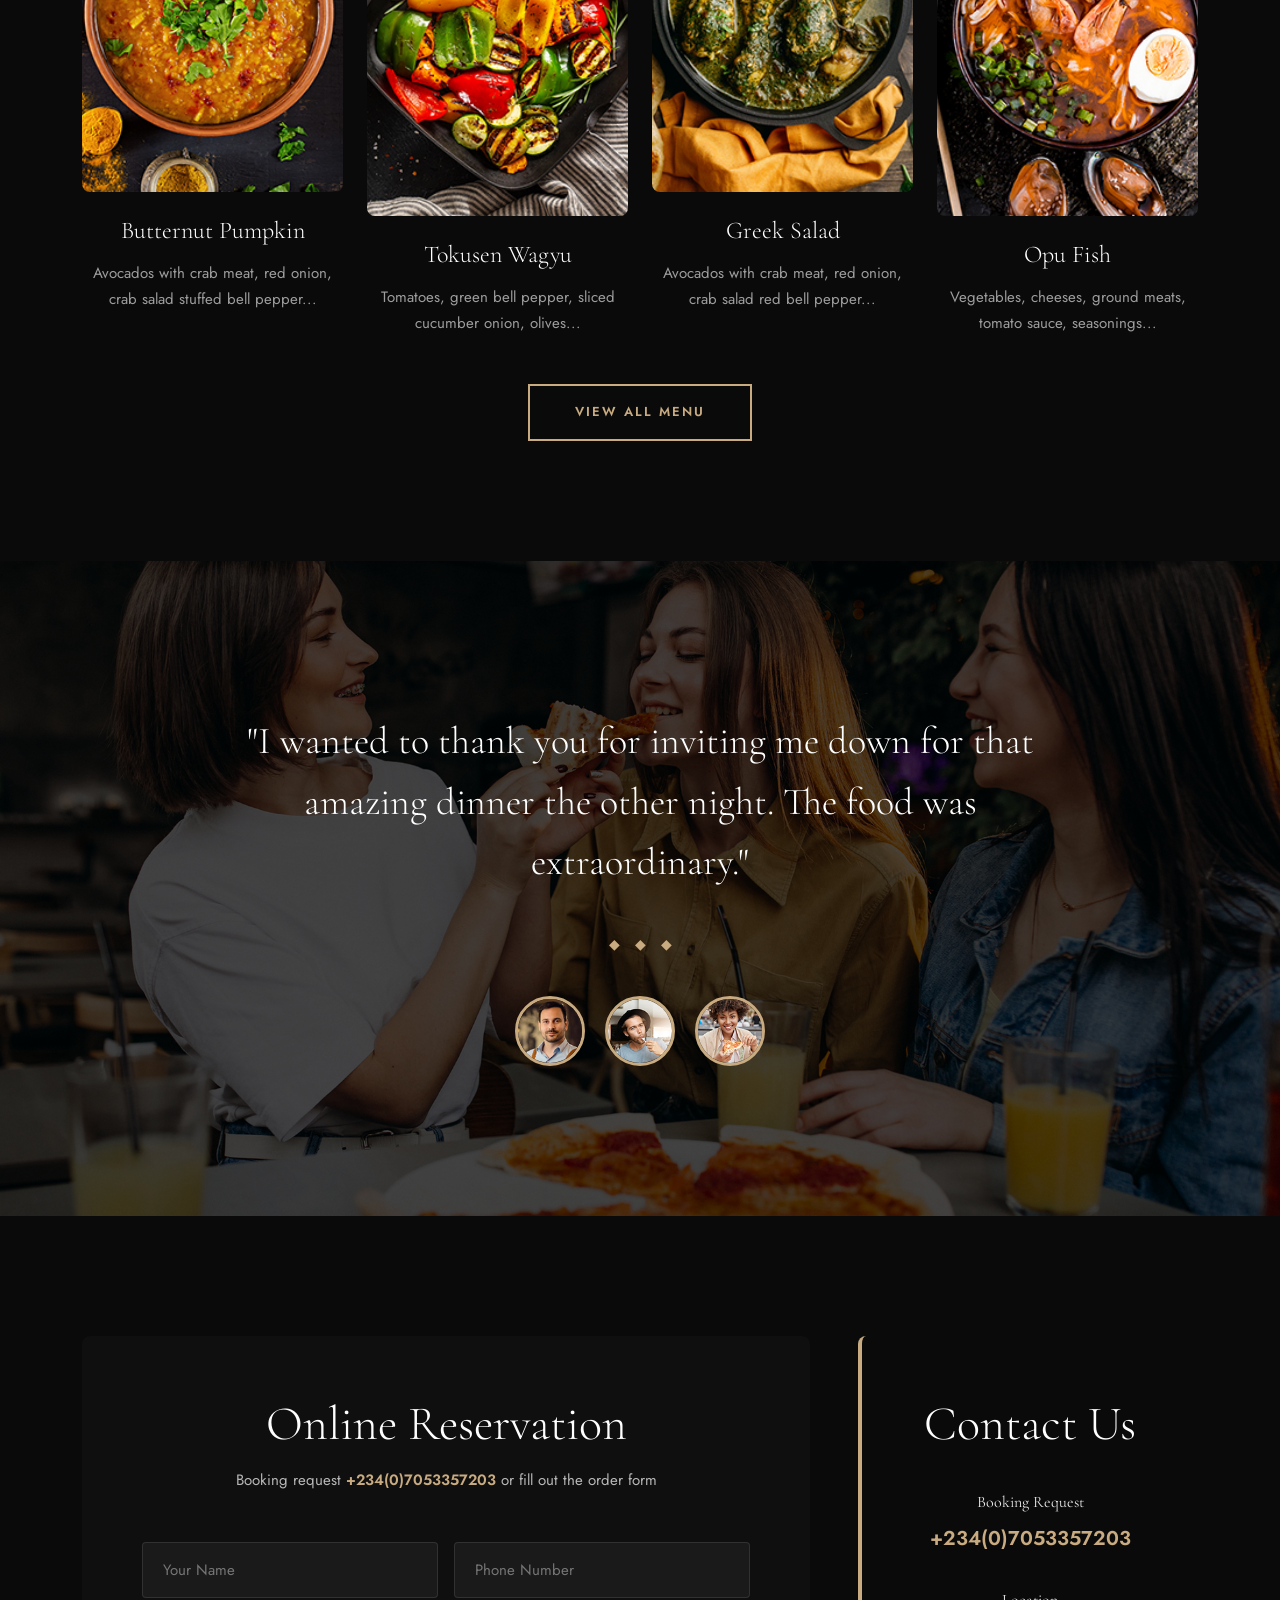
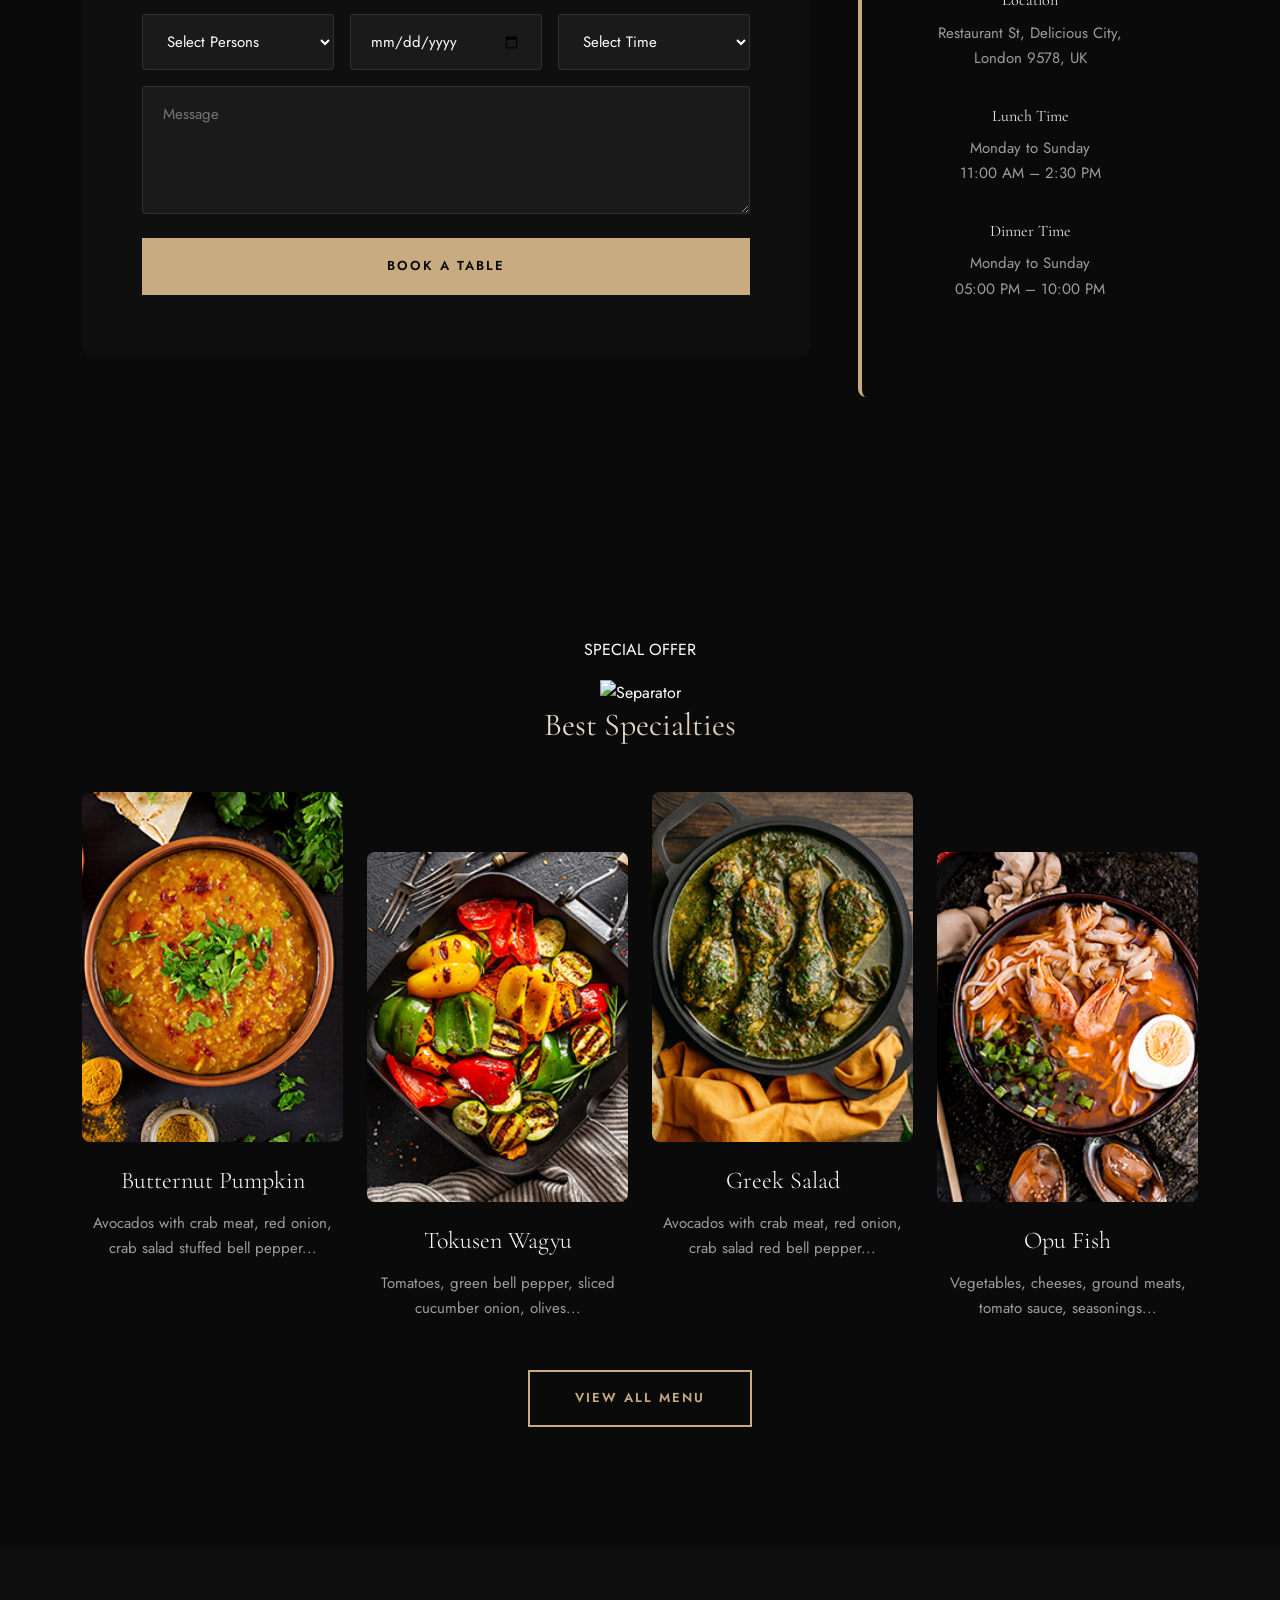
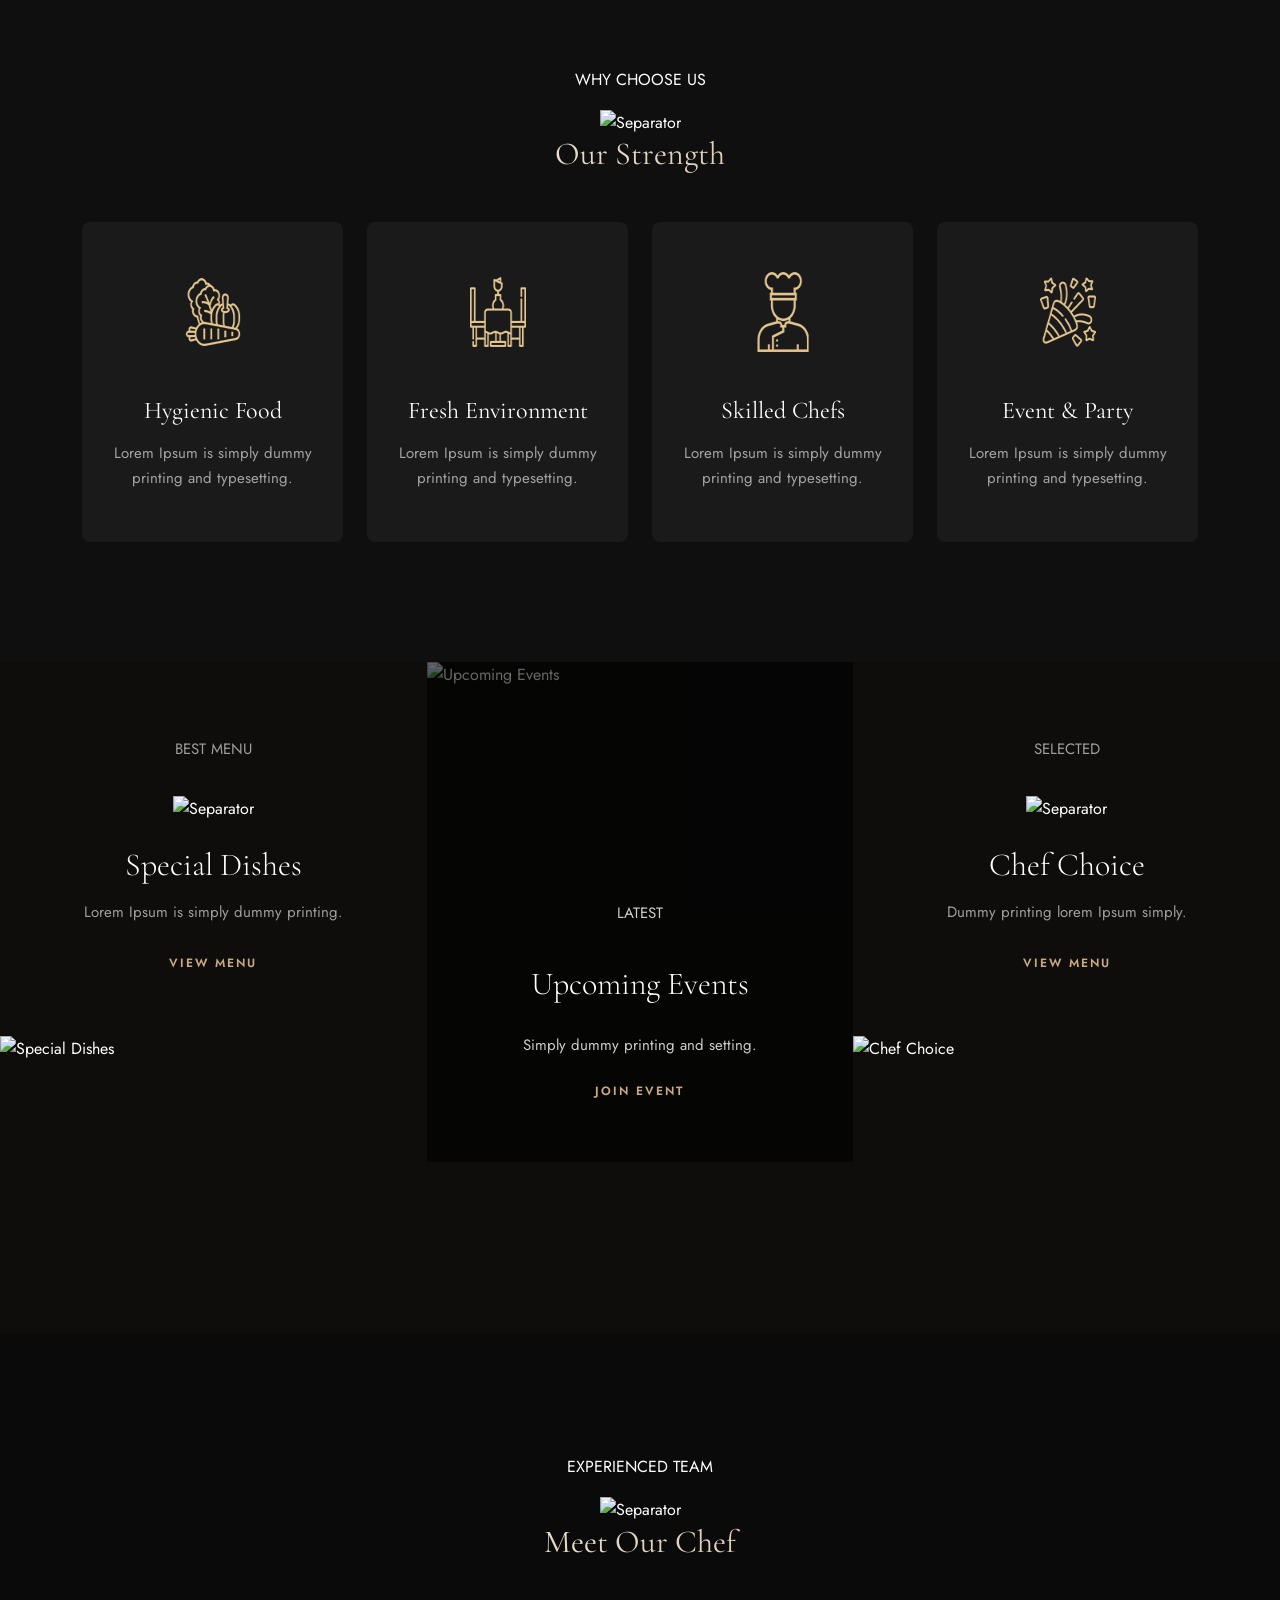
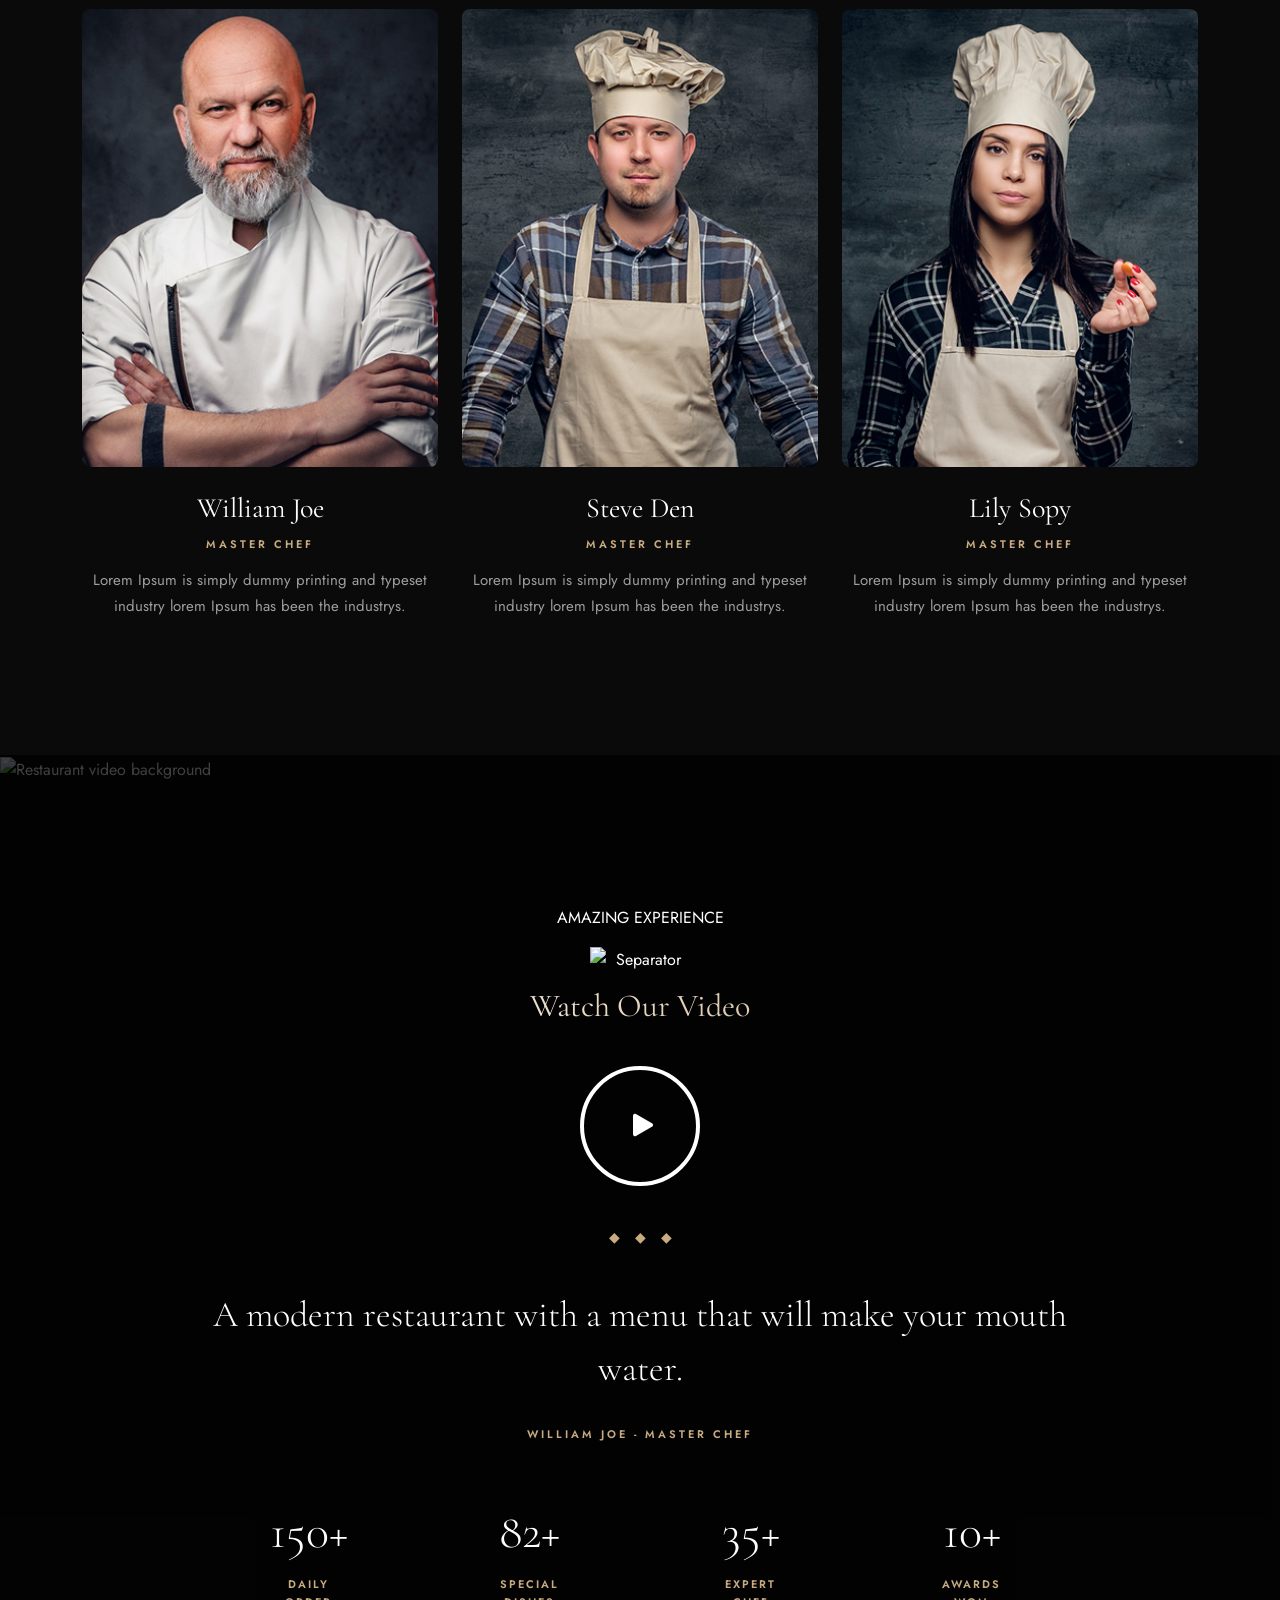
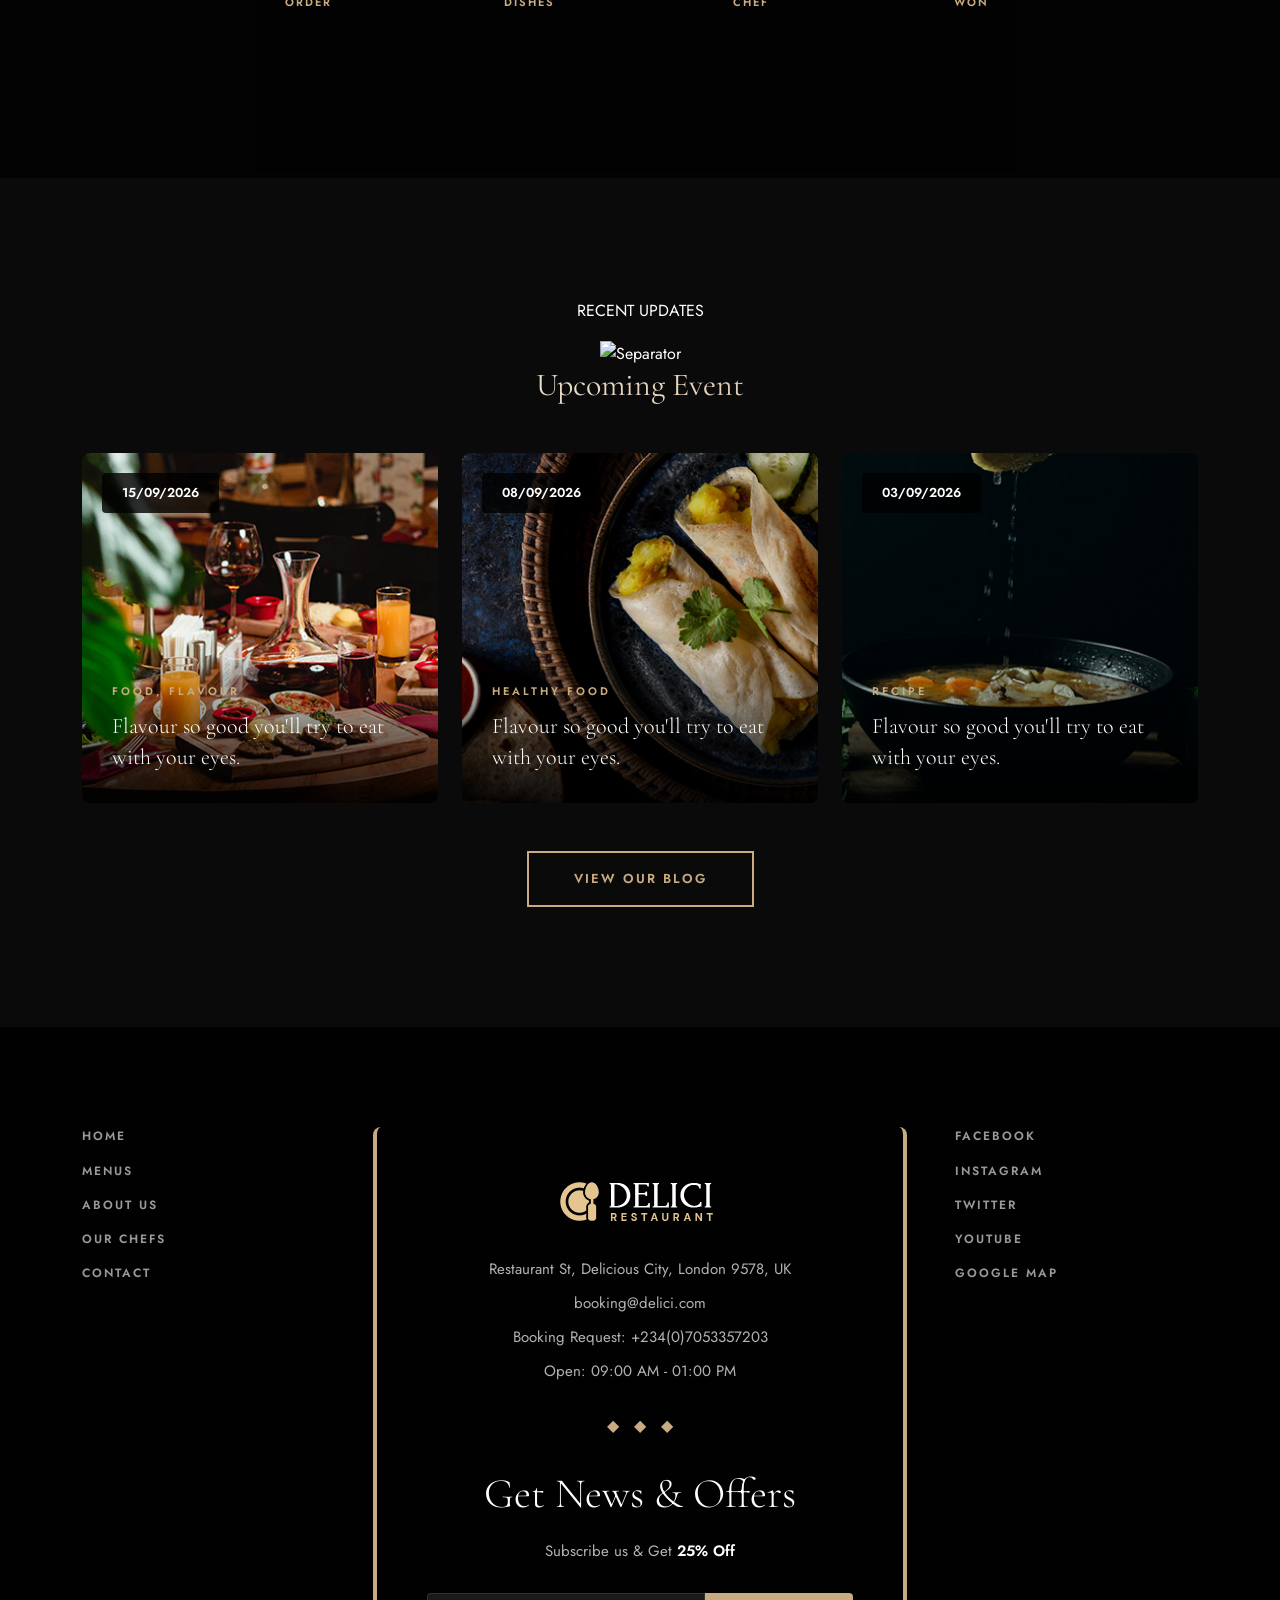
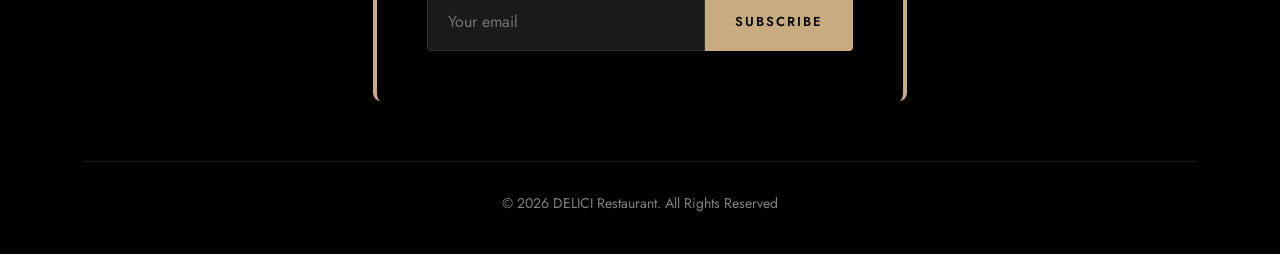
==== commit f70785c1: "another commit" ====
--- a/index.html
+++ b/index.html
@@ -4,867 +4,910 @@
 <head>
     <meta charset="UTF-8" />
     <meta name="viewport" content="width=device-width, initial-scale=1.0" />
-    <title>DELICI|PROJECT</title>
-
-    <link rel="stylesheet" href="./style.css" />
-
+    <title>DELICI | Luxury Fine Dining</title>
     <link rel="icon" href="./IMAGE/delici.jpg">
 
     <!-- Bootstrap CSS -->
     <link href="https://cdn.jsdelivr.net/npm/bootstrap@5.3.2/dist/css/bootstrap.min.css" rel="stylesheet" />
-
-    <!-- Option 1: Include in HTML -->
-    <link rel="stylesheet" href="https://cdn.jsdelivr.net/npm/bootstrap-icons@1.3.0/font/bootstrap-icons.css" />
-
-    <!-- fonts -->
+    <link rel="stylesheet" href="https://cdn.jsdelivr.net/npm/bootstrap-icons@1.11.3/font/bootstrap-icons.css" />
+
+    <!-- Google Fonts -->
     <link rel="preconnect" href="https://fonts.googleapis.com" />
     <link rel="preconnect" href="https://fonts.gstatic.com" crossorigin />
     <link
-        href="https://fonts.googleapis.com/css2?family=DM+Sans:ital,opsz,wght@0,9..40,100..1000;1,9..40,100..1000&display=swap"
+        href="https://fonts.googleapis.com/css2?family=Cormorant+Garamond:wght@300;400;500;600;700&family=Jost:wght@300;400;500;600&display=swap"
         rel="stylesheet" />
 
-    <link rel="preconnect" href="https://fonts.googleapis.com" />
-    <link rel="preconnect" href="https://fonts.gstatic.com" crossorigin />
-    <link href="https://fonts.googleapis.com/css2?family=Forum&display=swap" rel="stylesheet" />
-
+    <!-- Font Awesome -->
     <link rel="stylesheet" href="https://cdnjs.cloudflare.com/ajax/libs/font-awesome/6.5.0/css/all.min.css">
 
+    <!-- AOS Animation -->
     <link href="https://unpkg.com/aos@2.3.1/dist/aos.css" rel="stylesheet">
 
+    <link rel="stylesheet" href="./style.css">
 </head>
 
 <body>
-    <!-- HERO SECTION -->
-    <section class="hero" id="home">
-        <div class="container-fluid d-none d-lg-flex justify-content-between text-white p-1 px-5 hero-first">
-            <div class="d-flex gap-3">
-                <p class="text-white">
-                    <i class="bi bi-geo-alt-fill"></i> Restaurant St, Delicious City,
-                    London 9578, UK
-                </p>
-                <i class="bi bi-square cube small"></i>
-            </div>
-
-            <div class="">
-                <p><i class="bi bi-clock"></i> Daily : 8.00 am to 10.00 pm</p>
-            </div>
-
-            <div class="d-flex gap-3">
-                <p><i class="bi bi-telephone"></i> 234(0)7053357203</p>
-                <i class="bi bi-square cube small"></i>
-                <p><i class="bi bi-envelope"></i> booking@restaurant.com</p>
-            </div>
-        </div>
-        <!-- NAVBAR -->
-        <nav class="navbar navbar-expand-lg navbar-dark bg-transparent position-absolute w-100">
-            <div class="container">
-                <a class="navbar-brand fw-bold" href="#">
-                    <img src="./IMAGE/delici.jpg" alt="" />
-                </a>
-
-                <button class="navbar-toggler" type="button" data-bs-toggle="collapse" data-bs-target="#navMenu">
-                    <span class="navbar-toggler-icon"></span>
-                </button>
-
-                <div class="collapse navbar-collapse" id="navMenu">
-                    <ul class="navbar-nav ms-auto">
-                        <li class="nav-item">
-                            <a class="nav-link text-white" href="#home">Home</a>
-                        </li>
-                        <li class="nav-item">
-                            <a class="nav-link text-white" href="#about">About</a>
-                        </li>
-                        <li class="nav-item">
-                            <a class="nav-link text-white" href="#menu">Menu</a>
-                        </li>
-                        <li class="nav-item">
-                            <a class="nav-link text-white" href="#contact">Contact</a>
-                        </li>
-                    </ul>
-                </div>
-            </div>
-        </nav>
-
-        <video autoplay muted loop>
-            <source src="./IMAGE/video-preview.mp4" type="video/mp4" />
-        </video>
-
-        <!-- HERO CONTENT -->
-        <div class="d-flex h-100 justify-content-center align-items-center text-white text-center hero-content">
-            <div>
-                <h6 class="display-3 fw-bold">DELIGHTFUL EXPERIENCE</h6>
-                <img src="https://kalanidhithemes.com/live-preview/landing-page/delici/all-demo/Delici-Defoult/images/icons/separator.svg"
-                    width="100" alt="" />
-                <h1>
-                    Flavors Inspired by <br />
-                    the Seasons
-                </h1>
-                <p>Come with family & feel the joy of mouthwatering food</p>
-                <a href="#explore" class="cta1 btn-lg mt-3">Explore Now</a>
-            </div>
-            <div class="scroll-top position-fixed text-dark">
-                <a href="#home"><i class="fa-solid fa-angle-up"></i></a>
-            </div>
-        </div>
-    </section>
-
-    <!-- ROYALTY SECTION -->
-    <section class="royalty pt-5" id="explore" data-aos="fade-up">
-        <div class="container-fluid">
-            <div class="des text-center">
-                <h6 class="mt-3">Flavors for royalty</h6>
-                <h3 class="text-white fs-1">We Offer Top Notch</h3>
-                <p class="text-white">
-                    Lorem Ipsum is simply dummy text of the printing and
-                    <br />typesetting industry lorem Ipsum has been the <br />
-                    industrys standard dummy text ever.
-                </p>
-            </div>
-
-            <div class="row px-3 text-center">
-                <div class="col-lg-4 col-sm-12 col-md-6 text-center" data-aos="flip-left"
-                    data-aos-easing="ease-out-cubic" data-aos-duration="2000">
-                    <img src="./IMAGE/del1.jpg" alt="" width="100%" />
-                    <h3 class="text-white">Breakfast</h3>
-                    <a href="#" id="explore-link">VIEW MENU</a>
-                </div>
-
-                <div class="col-lg-4 col-sm-12 col-md-6 text-center" data-aos="flip-left"
-                    data-aos-easing="ease-out-cubic" data-aos-duration="2000">
-                    <img src="./IMAGE/del2.jpg" alt="" width="100%" />
-                    <h3 class="text-white">Appetizers</h3>
-                    <a href="#" id="explore-link">VIEW MENU</a>
-                </div>
-
-                <div class="col-lg-4 col-sm-12 col-md-6 text-center" data-aos="flip-left"
-                    data-aos-easing="ease-out-cubic" data-aos-duration="2000">
-                    <img src="./IMAGE/del3.jpg" alt="" width="100%" />
-                    <h3 class="text-white">Drinks</h3>
-                    <a href="#" id="explore-link">VIEW MENU</a>
-                </div>
-            </div>
-        </div>
-    </section>
-
-    <section class="story pt-5 mt-5" id="about" data-aos="fade-up">
-        <div class="container-fluid p-5 gap-3">
-            <div class="row">
-                <div class="col-lg-5 text-center">
-                    <h6>Our story</h6>
-                    <img src="https://kalanidhithemes.com/live-preview/landing-page/delici/all-demo/Delici-Defoult/images/icons/separator.svg"
-                        width="100" alt="" />
-                    <h3>Every Flavor Tells a Story</h3>
-                    <p>
-                        Lorem Ipsum is simply dummy text of the printingand typesetting
-                        industry lorem Ipsum has been the industrys standard dummy text
-                        ever since the when an unknown printer took a galley of type and
-                        scrambled it to make a type specimen book It has survived not only
-                        five centuries, but also the leap into.
+    <!-- LOADING SCREEN -->
+    <div id="preloader">
+        <div class="loader-circle"></div>
+        <div class="loader-text">DELICI</div>
+    </div>
+
+    <!-- SCROLL TO TOP -->
+    <div class="scroll-top" id="scrollTop">
+        <a href="#home"><i class="fas fa-arrow-up"></i></a>
+    </div>
+
+    <!-- MAIN CONTENT -->
+    <div id="main-content" style="opacity: 0;">
+
+        <!-- HERO SECTION -->
+        <section class="hero-section" id="home">
+            <video class="hero-video" autoplay muted loop playsinline>
+                <source src="./IMAGE/video-preview.mp4" type="video/mp4" />
+            </video>
+            <div class="hero-overlay"></div>
+
+            <!-- Top Bar -->
+            <div class="top-info-bar d-none d-lg-block">
+                <div class="container-fluid px-5">
+                    <div class="row align-items-center">
+                        <div class="col-4">
+                            <p><i class="bi bi-geo-alt"></i> Restaurant St, Delicious City, London 9578, UK</p>
+                        </div>
+                        <div class="col-4 text-center">
+                            <p><i class="bi bi-clock"></i> Daily: 8:00 AM - 10:00 PM</p>
+                        </div>
+                        <div class="col-4 text-end">
+                            <p><i class="bi bi-telephone"></i> +234(0)7053357203</p>
+                        </div>
+                    </div>
+                </div>
+            </div>
+
+            <!-- Navigation -->
+            <nav class="navbar navbar-expand-lg navbar-dark">
+                <div class="container">
+                    <a class="navbar-brand" href="#home">
+                        <img src="./IMAGE/delici.jpg" alt="DELICI Restaurant Logo" />
+                    </a>
+
+                    <button class="navbar-toggler" type="button" data-bs-toggle="collapse" data-bs-target="#navMenu">
+                        <span class="navbar-toggler-icon"></span>
+                    </button>
+
+                    <div class="collapse navbar-collapse" id="navMenu">
+                        <ul class="navbar-nav ms-auto">
+                            <li class="nav-item"><a class="nav-link" href="#home">Home</a></li>
+                            <li class="nav-item"><a class="nav-link" href="#about">About</a></li>
+                            <li class="nav-item"><a class="nav-link" href="#menu">Menu</a></li>
+                            <li class="nav-item"><a class="nav-link" href="#chefs">Chefs</a></li>
+                            <li class="nav-item"><a class="nav-link" href="#reservation">Book Table</a></li>
+                        </ul>
+                    </div>
+                </div>
+            </nav>
+
+            <!-- Hero Content -->
+            <div class="hero-content">
+                <div class="container text-center">
+                    <p class="hero-subtitle">DELIGHTFUL EXPERIENCE</p>
+                    <img src="https://kalanidhithemes.com/live-preview/landing-page/delici/all-demo/Delici-Video-Hero-Center-Header/images/icons/separator.svg"
+                        alt="Separator" role="presentation" width="10">
+                    <h1 class="hero-title">Flavors Inspired by<br />the Seasons</h1>
+                    <p class="hero-description">Come with family & feel the joy of mouthwatering food</p>
+                    <div class="hero-buttons">
+                        <a href="#about" class="btn-primary-gold">Explore Now</a>
+                        <a href="#reservation" class="btn-outline-gold">Book a Table</a>
+                    </div>
+                </div>
+            </div>
+
+            <div class="scroll-indicator">
+                <i class="bi bi-chevron-down"></i>
+            </div>
+        </section>
+
+    </div>
+
+    <!-- Bootstrap JS -->
+    <script src="https://cdn.jsdelivr.net/npm/bootstrap@5.3.2/dist/js/bootstrap.bundle.min.js"></script>
+    <script src="https://unpkg.com/aos@2.3.1/dist/aos.js"></script>
+    <script src="./script-new.js"></script>
+</body>
+
+</html>
+
+
+<!-- FEATURES SECTION -->
+<section class="features-section">
+    <div class="container">
+        <div class="text-center mb-5" data-aos="fade-up">
+            <p class="section-subtitle">FLAVORS FOR ROYALTY</p>
+            <img src="https://kalanidhithemes.com/live-preview/landing-page/delici/all-demo/Delici-Video-Hero-Center-Header/images/icons/separator.svg"
+                alt="Separator" role="presentation" width="100">
+            <h2 class="section-title">We Offer Top Notch</h2>
+            <p class="section-description">
+                Lorem Ipsum is simply dummy text of the printing and<br />
+                typesetting industry lorem Ipsum has been the industry's<br />
+                standard dummy text ever.
+            </p>
+        </div>
+
+        <div class="row g-4">
+            <div class="col-lg-4 col-md-6" data-aos="zoom-in" data-aos-delay="0">
+                <div class="feature-card">
+                    <div class="feature-image">
+                        <img src="./IMAGE/del1.jpg" alt="Breakfast dishes with fresh ingredients" />
+                    </div>
+                    <h3>Breakfast</h3>
+                    <a href="#menu" class="feature-link">VIEW MENU</a>
+                </div>
+            </div>
+            <div class="col-lg-4 col-md-6" data-aos="zoom-in" data-aos-delay="100">
+                <div class="feature-card">
+                    <div class="feature-image">
+                        <img src="./IMAGE/del2.jpg" alt="Appetizers and starters" />
+                    </div>
+                    <h3>Appetizers</h3>
+                    <a href="#menu" class="feature-link">VIEW MENU</a>
+                </div>
+            </div>
+            <div class="col-lg-4 col-md-6" data-aos="zoom-in" data-aos-delay="200">
+                <div class="feature-card">
+                    <div class="feature-image">
+                        <img src="./IMAGE/del3.jpg" alt="Drinks and beverages" />
+                    </div>
+                    <h3>Drinks</h3>
+                    <a href="#menu" class="feature-link">VIEW MENU</a>
+                </div>
+            </div>
+        </div>
+    </div>
+</section>
+
+<!-- ABOUT SECTION -->
+<section class="about-section" id="about">
+    <div class="container-fluid p-0">
+        <div class="row g-0">
+            <div class="col-lg-6 d-flex align-items-center" style="background: #0F0F0F;">
+                <div class="about-content-left">
+                    <p class="section-subtitle">OUR STORY</p>
+                    <img src="https://kalanidhithemes.com/live-preview/landing-page/delici/all-demo/Delici-Video-Hero-Center-Header/images/icons/separator.svg"
+                        class="separator" alt="Separator" role="presentation" />
+                    <h2 class="section-title">Every Flavor Tells<br />a Story</h2>
+                    <p class="section-description">
+                        Lorem Ipsum is simply dummy text of the printingand typesetting industry lorem Ipsum has
+                        been the industrys standard dummy text ever since the when an unknown printer took a galley
+                        of type and scrambled it to make a type specimen book It has survived not only five centuries,
+                        but also the leap into.
                     </p>
-
-                    <p>Book Through Call</p>
-                    <h5>+234(0)7053357203</h5>
-
-                    <button class="cta">READ MORE</button>
-                </div>
-                <div class="col-lg-7">
-                    <div class="position-relative d-inline-block mb-5">
-                        <img src="./IMAGE/story.jpg" class="img-fluid rounded" alt="Main Image" />
-
-                        <img src="./IMAGE/best.jpg" class="position-absolute start-0 shadow" style="bottom: -40px"
-                            alt="Profile" width="300" />
-                    </div>
-                </div>
-            </div>
-        </div>
-    </section>
-
-    <section class="special mb-5" data-aos="fade-up">
-        <div class="container-fluid">
-            <div class="row">
-                <div class="col-lg-6 text-center g-5">
-                    <img src="./IMAGE/special.jpg" alt="" width="100%" />
-                </div>
-
-                <div class="col-lg-6 dishes d-flex g-5">
-                    <div class="dishess">
-                        <div class="dish1 d-flex gap-3">
-                            <div class="d1">
-                                <img src="./IMAGE/badge.jpg" alt="" />
+                    <div class="contact-info">
+                        <p class="contact-label">Book Through Call</p>
+                        <h3 class="contact-number">+80 (400) 123 4567</h3>
+                    </div>
+                    <a href="#about" class="btn-outline-gold">READ MORE</a>
+                </div>
+            </div>
+            <div class="col-lg-6 position-relative">
+                <div class="about-image-right">
+                    <img src="./IMAGE/story.jpg" alt="Elegant restaurant interior with fine dining atmosphere" />
+                    <div class="since-badge">
+                        <div class="badge-circle">
+                            <div class="badge-text-top">FRESH QUALITY</div>
+                            <div class="badge-year">SINCE<br />1950</div>
+                            <div class="badge-text-bottom">RESTAURANT</div>
+                        </div>
+                    </div>
+                </div>
+            </div>
+        </div>
+    </div>
+</section>
+
+
+<!-- SPECIAL DISH SECTION -->
+<section class="special-dish-section" data-aos="fade-up">
+    <div class="container-fluid p-0">
+        <div class="row g-0">
+            <div class="col-lg-6">
+                <div class="special-image">
+                    <img src="./IMAGE/special.jpg" alt="Lobster Tortellini special dish" />
+                </div>
+            </div>
+            <div class="col-lg-6">
+                <div class="special-content">
+                    <div class="special-badge">
+                        <img src="./IMAGE/badge.jpg" alt="Chef's special badge" />
+                        <div>
+                            <p class="section-subtitle mb-2">SPECIAL DISH</p>
+                            <img src="https://kalanidhithemes.com/live-preview/landing-page/delici/all-demo/Delici-Video-Hero-Center-Header/images/icons/separator.svg"
+                                style="width: 80px; margin: 0;" alt="Separator" role="presentation" />
+                        </div>
+                    </div>
+                    <h2 class="section-title">Lobster Tortellini</h2>
+                    <p class="section-description">
+                        Lorem Ipsum is simply dummy text of the printing and typesetting industry.
+                        Lorem Ipsum has been the industry's standard dummy text ever since the 1500s,
+                        when an unknown printer took a galley of type.
+                    </p>
+                    <div class="price-box">
+                        <span class="old-price">$40.00</span>
+                        <span class="new-price">$20.00</span>
+                    </div>
+                    <a href="#menu" class="btn-outline-gold">View More</a>
+                </div>
+            </div>
+        </div>
+    </div>
+</section>
+
+<!-- MENU SECTION -->
+<section class="menu-section" id="menu">
+    <div class="container">
+        <div class="text-center mb-5" data-aos="fade-up">
+            <p class="section-subtitle">SPECIAL SELECTION</p>
+            <img src="https://kalanidhithemes.com/live-preview/landing-page/delici/all-demo/Delici-Video-Hero-Center-Header/images/icons/separator.svg"
+                alt="Separator" role="presentation" width="100">
+            <h2 class="section-title">Delicious Menu</h2>
+        </div>
+
+        <div class="menu-categories" data-aos="fade-up">
+            <span class="menu-category active">MORNING</span>
+            <span class="category-separator">◆</span>
+            <span class="menu-category">WEEKDAY LUNCH</span>
+            <span class="category-separator">◆</span>
+            <span class="menu-category">DINNER</span>
+            <span class="category-separator">◆</span>
+            <span class="menu-category">WINES</span>
+        </div>
+
+        <div class="row mt-5">
+            <div class="col-lg-6" data-aos="fade-right">
+                <div class="menu-item">
+                    <img src="./IMAGE/del4.jpg" alt="Greek Salad" />
+                    <div class="menu-item-content">
+                        <div class="menu-item-header">
+                            <h4>Greek Salad</h4>
+                            <span class="menu-price">$25.00</span>
+                        </div>
+                        <p>Tomatoes, green bell pepper, sliced cucumber onion, olives and feta cheese.</p>
+                    </div>
+                </div>
+
+                <div class="menu-item">
+                    <img src="./IMAGE/del5.jpg" alt="Lasagne" />
+                    <div class="menu-item-content">
+                        <div class="menu-item-header">
+                            <h4>Lasagne <span class="badge-seasonal">SEASONAL</span></h4>
+                            <span class="menu-price">$40.00</span>
+                        </div>
+                        <p>Vegetables, cheeses, ground meats, tomato sauce, seasonings and spices.</p>
+                    </div>
+                </div>
+
+                <div class="menu-item">
+                    <img src="./IMAGE/del6.jpg" alt="Butternut Pumpkin" />
+                    <div class="menu-item-content">
+                        <div class="menu-item-header">
+                            <h4>Butternut Pumpkin</h4>
+                            <span class="menu-price">$10.00</span>
+                        </div>
+                        <p>Typesetting industry lorem Lorem Ipsum is simply dummy text of the priand.</p>
+                    </div>
+                </div>
+            </div>
+
+            <div class="col-lg-6" data-aos="fade-left">
+                <div class="menu-item">
+                    <img src="./IMAGE/del7.jpg" alt="Tokusen Wagyu" />
+                    <div class="menu-item-content">
+                        <div class="menu-item-header">
+                            <h4>Tokusen Wagyu <span class="badge-new">NEW</span></h4>
+                            <span class="menu-price">$39.00</span>
+                        </div>
+                        <p>Vegetables, cheeses, ground meats, tomato sauce, seasonings and spices.</p>
+                    </div>
+                </div>
+
+                <div class="menu-item">
+                    <img src="./IMAGE/del8.jpg" alt="Olivas Rellenas" />
+                    <div class="menu-item-content">
+                        <div class="menu-item-header">
+                            <h4>Olivas Rellenas</h4>
+                            <span class="menu-price">$25.00</span>
+                        </div>
+                        <p>Avocados with crab meat, red onion, crab salad stuffed red bell pepper and green bell pepper.
+                        </p>
+                    </div>
+                </div>
+
+                <div class="menu-item">
+                    <img src="./IMAGE/del9.jpg" alt="Opu Fish" />
+                    <div class="menu-item-content">
+                        <div class="menu-item-header">
+                            <h4>Opu Fish</h4>
+                            <span class="menu-price">$49.00</span>
+                        </div>
+                        <p>Vegetables, cheeses, ground meats, tomato sauce, seasonings and spices.</p>
+                    </div>
+                </div>
+            </div>
+        </div>
+
+        <div class="text-center mt-5" data-aos="fade-up">
+            <p class="menu-timing">During winter daily from <span>7:00 pm</span> to <span>9:00 pm</span></p>
+            <a href="#menu" class="btn-outline-gold">View All Menu</a>
+        </div>
+    </div>
+</section>
+
+<!-- BEST SPECIALTIES SECTION -->
+<section class="specialties-section">
+    <div class="container">
+        <div class="text-center mb-5" data-aos="fade-up">
+            <p class="section-subtitle">SPECIAL OFFER</p>
+            <img src="https://kalanidhithemes.com/live-preview/landing-page/delici/all-demo/Delici-Video-Hero-Center-Header/images/icons/separator.svg"
+                alt="Separator" role="presentation" width="100">
+            <h2 class="section-title">Best Specialties</h2>
+        </div>
+
+        <div class="row g-4">
+            <div class="col-lg-3 col-md-6" data-aos="fade-up" data-aos-delay="0">
+                <div class="specialty-card">
+                    <div class="specialty-image">
+                        <img src="./IMAGE/del17.jpg" alt="Butternut Pumpkin dish" />
+                    </div>
+                    <h4>Butternut Pumpkin</h4>
+                    <p>Avocados with crab meat, red onion, crab salad stuffed bell pepper...</p>
+                </div>
+            </div>
+
+            <div class="col-lg-3 col-md-6 mt-lg-5" data-aos="fade-up" data-aos-delay="100">
+                <div class="specialty-card">
+                    <div class="specialty-image">
+                        <img src="./IMAGE/del13.jpg" alt="Tokusen Wagyu dish" />
+                    </div>
+                    <h4>Tokusen Wagyu</h4>
+                    <p>Tomatoes, green bell pepper, sliced cucumber onion, olives...</p>
+                </div>
+            </div>
+
+            <div class="col-lg-3 col-md-6" data-aos="fade-up" data-aos-delay="200">
+                <div class="specialty-card">
+                    <div class="specialty-image">
+                        <img src="./IMAGE/del12.jpg" alt="Greek Salad dish" />
+                    </div>
+                    <h4>Greek Salad</h4>
+                    <p>Avocados with crab meat, red onion, crab salad red bell pepper...</p>
+                </div>
+            </div>
+
+            <div class="col-lg-3 col-md-6 mt-lg-5" data-aos="fade-up" data-aos-delay="300">
+                <div class="specialty-card">
+                    <div class="specialty-image">
+                        <img src="./IMAGE/del11.jpg" alt="Opu Fish dish" />
+                    </div>
+                    <h4>Opu Fish</h4>
+                    <p>Vegetables, cheeses, ground meats, tomato sauce, seasonings...</p>
+                </div>
+            </div>
+        </div>
+
+        <div class="text-center mt-5" data-aos="fade-up">
+            <a href="#menu" class="btn-outline-gold">VIEW ALL MENU</a>
+        </div>
+    </div>
+</section>
+
+<!-- TESTIMONIAL SECTION -->
+<section class="testimonial-section" data-aos="fade-up">
+    <div class="testimonial-bg">
+        <img src="./IMAGE/three.jpg" alt="Elegant restaurant ambiance with fine dining atmosphere" />
+        <div class="testimonial-overlay"></div>
+    </div>
+    <div class="testimonial-content">
+        <h2>"I wanted to thank you for inviting me down for that amazing dinner the other night. The food was
+            extraordinary."</h2>
+        <div class="testimonial-dots">
+            <span>◆</span>
+            <span>◆</span>
+            <span>◆</span>
+        </div>
+        <div class="testimonial-avatars">
+            <img src="./IMAGE/comm1.jpg" alt="Happy customer testimonial" />
+            <img src="./IMAGE/comm2.jpg" alt="Satisfied diner testimonial" />
+            <img src="./IMAGE/comm3.jpg" alt="Restaurant guest testimonial" />
+        </div>
+    </div>
+</section>
+
+
+<!-- RESERVATION SECTION -->
+<section class="reservation-section" id="reservation">
+    <div class="container">
+        <div class="row g-5">
+            <div class="col-lg-8" data-aos="fade-right">
+                <div class="reservation-form-box">
+                    <h2>Online Reservation</h2>
+                    <p class="reservation-subtitle">Booking request <span>+234(0)7053357203</span> or fill out the order
+                        form</p>
+
+                    <form action="/reserve" method="post">
+                        <div class="row g-3">
+                            <div class="col-md-6">
+                                <label for="guest-name" class="visually-hidden">Your Name</label>
+                                <input type="text" id="guest-name" name="name" placeholder="Your Name" required />
                             </div>
-                            <div class="d2">
-                                <h6>SPECIAL DISH</h6>
-                                <img src="https://kalanidhithemes.com/live-preview/landing-page/delici/all-demo/Delici-Defoult/images/icons/separator.svg"
-                                    width="100" alt="" />
+                            <div class="col-md-6">
+                                <label for="guest-phone" class="visually-hidden">Phone Number</label>
+                                <input type="tel" id="guest-phone" name="phone" placeholder="Phone Number" required />
                             </div>
-                        </div>
-
-                        <div class="dish">
-                            <h3>Lobster Tortellini</h3>
-                            <p>
-                                Lorem Ipsum is simply dummy text of the printingand
-                                typesetting industry lorem Ipsum has been the industrys
-                                standard dummy text ever since the when an unknown printer
-                                took a galley of type.
-                            </p>
-                        </div>
-                        <div class="dollars d-flex gap-3">
-                            <p class="dollar1">$40.00</p>
-                            <p class="dollar2">$20.00</p>
-                        </div>
-
-                        <button class="cta">VIEW MORE</button>
-                    </div>
-                </div>
-            </div>
-        </div>
-    </section>
-
-    <section class="delicious pt-5" id="menu" data-aos="fade-up">
-        <div class="container-fluid">
-            <div class="text-center">
-                <h6>SPECIAL SELECTION</h6>
-                <img src="https://kalanidhithemes.com/live-preview/landing-page/delici/all-demo/Delici-Defoult/images/icons/separator.svg"
-                    width="100" alt="" />
-                <h3>Delicious Menu</h3>
-            </div>
-
-            <div class="container-fluid px-5">
-                <div class="deli-links d-lg-flex d-sm-block text-center gap-5 py-3">
-                    <h4>MORNING</h4>
-                    <i class="bi bi-square cube small d-none d-lg-block"></i>
-                    <h4>WEEKDAY LUNCH</h4>
-                    <i class="bi bi-square cube small d-none d-lg-block"></i>
-                    <h4>DINNER</h4>
-                    <i class="bi bi-square cube small d-none d-lg-block"></i>
-                    <h4>WINES</h4>
-                </div>
-
-                <div class="row mt-5">
-                    <div class="col-lg-6">
-                        <div class="del1 d-flex mb-4 gap-3">
-                            <img src="./IMAGE/del4.jpg" alt="" style="max-width: 700px; max-height: 100px;" />
-                            <div class="del1-des">
-                                <div class="del1-des1 d-lg-flex">
-                                    <h5>Greek Salad</h5>
-                                    <img src="./IMAGE/real.jpg.png" alt="" class="d-none d-lg-block" width="200"
-                                        height="20" />
-                                    <h5>$25.00</h5>
-                                </div>
-                                <div class="del1-des2">
-                                    <p>
-                                        Tomatoes,green bell pepper,sliced cucumber onion,olives
-                                        and feta cheese.
-                                    </p>
-                                </div>
+                            <div class="col-md-4">
+                                <label for="guest-persons" class="visually-hidden">Number of Persons</label>
+                                <select id="guest-persons" name="persons" required>
+                                    <option value="">Select Persons</option>
+                                    <option value="1">1 Person</option>
+                                    <option value="2">2 Persons</option>
+                                    <option value="3">3 Persons</option>
+                                    <option value="4">4 Persons</option>
+                                    <option value="5+">5+ Persons</option>
+                                </select>
                             </div>
-                        </div>
-
-                        <div class="del1 d-flex mb-4 gap-3">
-                            <img src="./IMAGE/del5.jpg" alt="" style="max-width: 700px; max-height: 100px;" />
-                            <div class="del1-des">
-                                <div class="del1-des1 d-lg-flex gap-1">
-                                    <h5>Lasagne</h5>
-                                    <button class="but p-0 text-center">SEASONAL</button>
-                                    <img src="./IMAGE/real.jpg.png" alt="" class="d-none d-lg-block" width="200"
-                                        height="20" />
-                                    <h5>$40.00</h5>
-                                </div>
-                                <div class="del1-des2">
-                                    <p>
-                                        Vegetables, cheeses, ground meats, tomato sauce, seasonings and spices
-                                    </p>
-                                </div>
+                            <div class="col-md-4">
+                                <label for="guest-date" class="visually-hidden">Reservation Date</label>
+                                <input type="date" id="guest-date" name="date" required />
                             </div>
-                        </div>
-
-                        <div class="del1 d-flex mb-4 gap-3">
-                            <img src="./IMAGE/del6.jpg" alt="" style="max-width: 700px; max-height: 100px;" />
-                            <div class="del1-des">
-                                <div class="del1-des1 d-lg-flex">
-                                    <h5>Butternut Pumpkin</h5>
-                                    <img src="./IMAGE/real.jpg.png" alt="" class="d-none d-lg-block" width="200"
-                                        height="20" />
-                                    <h5>$10.00</h5>
-                                </div>
-                                <div class="del1-des2">
-                                    <p>
-                                        Typesetting industry lorem Lorem Ipsum is simply dummy text of the priand.
-                                    </p>
-                                </div>
+                            <div class="col-md-4">
+                                <label for="guest-time" class="visually-hidden">Reservation Time</label>
+                                <select id="guest-time" name="time" required>
+                                    <option value="">Select Time</option>
+                                    <option value="08:00">08:00 AM</option>
+                                    <option value="09:00">09:00 AM</option>
+                                    <option value="12:00">12:00 PM</option>
+                                    <option value="18:00">06:00 PM</option>
+                                    <option value="19:00">07:00 PM</option>
+                                    <option value="20:00">08:00 PM</option>
+                                </select>
                             </div>
-                        </div>
-                    </div>
-
-                    <div class="col-lg-6">
-                        <div class="del1 d-flex mb-4 gap-3">
-                            <img src="./IMAGE/del7.jpg" alt="" style="max-width: 700px; max-height: 100px;" />
-                            <div class="del1-des">
-                                <div class="del1-des1 d-lg-flex">
-                                    <h5>Tokusen wagyu</h5>
-                                    <button class="but p-0">NEW</button>
-                                    <img src="./IMAGE/real.jpg.png" alt="" class="d-none d-lg-block" width="200"
-                                        height="20" />
-                                    <h5>$39.00</h5>
-                                </div>
-                                <div class="del1-des2">
-                                    <p>
-                                        Vegetables, cheeses, ground meats, tomato sauce, seasonings and spices.
-                                    </p>
-                                </div>
+                            <div class="col-12">
+                                <label for="guest-message" class="visually-hidden">Special Requests</label>
+                                <textarea id="guest-message" name="message" rows="4" placeholder="Message"></textarea>
                             </div>
-                        </div>
-
-                        <div class="del1 d-flex mb-4 gap-3">
-                            <img src="./IMAGE/del8.jpg" alt="" style="max-width: 700px; max-height: 100px;" />
-                            <div class="del1-des">
-                                <div class="del1-des1 d-lg-flex">
-                                    <h5>Olivas Rellenas</h5>
-                                    <img src="./IMAGE/real.jpg.png" alt="" class="d-none d-lg-block" width="200"
-                                        height="20" />
-                                    <h5>$25.00</h5>
-                                </div>
-                                <div class="del1-des2">
-                                    <p>
-                                        Avocados with crab meat, red onion, crab salad stuffed red bell pepper and green
-                                        bell pepper.
-                                    </p>
-                                </div>
+                            <div class="col-12">
+                                <button type="submit" class="btn-primary-gold w-100">BOOK A TABLE</button>
                             </div>
                         </div>
-
-                        <div class="del1 d-flex mb-4 gap-3">
-                            <img src="./IMAGE/del9.jpg" alt="" style="max-width: 700px; max-height: 100px;" />
-                            <div class="del1-des">
-                                <div class="del1-des1 d-lg-flex">
-                                    <h5>Opu Fish</h5>
-                                    <img src="./IMAGE/real.jpg.png" alt="" class="d-none d-lg-block" width="200"
-                                        height="20" />
-                                    <h5>$49.00</h5>
-                                </div>
-                                <div class="del1-des2">
-                                    <p>
-                                        Vegetables, cheeses, ground meats, tomato sauce, seasonings and spices
-                                    </p>
-                                </div>
-                            </div>
-                        </div>
-                    </div>
-                </div>
-            </div>
-
-            <div class="deli-end text-center">
-                <p class="para-delicious text-white">During winter daily from <span>7:00 pm</span> to <span>
-                        9:00 pm</span></p>
-                <button class="cta mb-5">VIEW ALL MENU</button>
-            </div>
-        </div>
-    </section>
-
-
-    <section class="specialities p-3" data-aos="fade-up">
-        <div class="container-fluid pt-5">
-            <div class="spe-head text-center">
-                <h6>special offer</h6>
-                <img src="https://kalanidhithemes.com/live-preview/landing-page/delici/all-demo/Delici-Defoult/images/icons/separator.svg"
-                    width="100" alt="" />
-                <h3>Best Specialties</h3>
-            </div>
-            <div class="row d-md-flex">
-                <div class="col-lg-3 text-center">
-                    <img src="./IMAGE/del17.jpg" alt="" width="100%" height="350">
-                    <h5>Butternut Pumpkin</h5>
+                    </form>
+                </div>
+            </div>
+
+            <div class="col-lg-4" data-aos="fade-left">
+                <div class="contact-info-box">
+                    <h2>Contact Us</h2>
+
+                    <div class="contact-item">
+                        <h5>Booking Request</h5>
+                        <p class="highlight">+234(0)7053357203</p>
+                    </div>
+
+                    <div class="contact-item">
+                        <h5>Location</h5>
+                        <p>Restaurant St, Delicious City,<br />London 9578, UK</p>
+                    </div>
+
+                    <div class="contact-item">
+                        <h5>Lunch Time</h5>
+                        <p>Monday to Sunday<br />11:00 AM – 2:30 PM</p>
+                    </div>
+
+                    <div class="contact-item">
+                        <h5>Dinner Time</h5>
+                        <p>Monday to Sunday<br />05:00 PM – 10:00 PM</p>
+                    </div>
+                </div>
+            </div>
+        </div>
+    </div>
+</section>
+
+<!-- BEST SPECIALTIES SECTION -->
+<section class="specialties-section">
+    <div class="container">
+        <div class="text-center mb-5" data-aos="fade-up">
+            <p class="section-subtitle">SPECIAL OFFER</p>
+            <img src="https://kalanidhithemes.com/live-preview/landing-page/delici/all-demo/Delici-Video-Hero-Center-Header/images/icons/separator.svg"
+                alt="Separator" role="presentation" width="100">
+            <h2 class="section-title">Best Specialties</h2>
+        </div>
+
+        <div class="row g-4">
+            <div class="col-lg-3 col-md-6" data-aos="fade-up" data-aos-delay="0">
+                <div class="specialty-card">
+                    <div class="specialty-image">
+                        <img src="./IMAGE/del17.jpg" alt="Butternut Pumpkin dish" />
+                    </div>
+                    <h4>Butternut Pumpkin</h4>
                     <p>Avocados with crab meat, red onion, crab salad stuffed bell pepper...</p>
                 </div>
-                <div class="col-lg-3 d-none d-lg-block d-md-block text-center mt-5">
-                    <img src="./IMAGE/del13.jpg" alt="" width="100%" height="350">
-                    <h5>Tokusen Wagyu</h5>
+            </div>
+
+            <div class="col-lg-3 col-md-6" data-aos="fade-up" data-aos-delay="100">
+                <div class="specialty-card specialty-offset">
+                    <div class="specialty-image">
+                        <img src="./IMAGE/del13.jpg" alt="Tokusen Wagyu dish" />
+                    </div>
+                    <h4>Tokusen Wagyu</h4>
                     <p>Tomatoes, green bell pepper, sliced cucumber onion, olives...</p>
                 </div>
-                <div class="col-lg-3 d-none d-lg-flex text-center">
-                    <div class="d-lg-block">
-                        <img src="./IMAGE/del12.jpg" alt="" width="100%" height="350">
-                        <h5>Greek Salad</h5>
-                        <p>Avocados with crab meat, red onion, crab salad red bell pepper...</p>
-                    </div>
-                </div>
-                <div class="col-lg-3 d-none d-lg-block text-center mt-5">
-                    <img src="./IMAGE/del11.jpg" alt="" width="100%" height="350">
-                    <h5>Opu Fish</h5>
+            </div>
+
+            <div class="col-lg-3 col-md-6" data-aos="fade-up" data-aos-delay="200">
+                <div class="specialty-card">
+                    <div class="specialty-image">
+                        <img src="./IMAGE/del12.jpg" alt="Greek Salad dish" />
+                    </div>
+                    <h4>Greek Salad</h4>
+                    <p>Avocados with crab meat, red onion, crab salad red bell pepper...</p>
+                </div>
+            </div>
+
+            <div class="col-lg-3 col-md-6" data-aos="fade-up" data-aos-delay="300">
+                <div class="specialty-card specialty-offset">
+                    <div class="specialty-image">
+                        <img src="./IMAGE/del11.jpg" alt="Opu Fish dish" />
+                    </div>
+                    <h4>Opu Fish</h4>
                     <p>Vegetables, cheeses, ground meats, tomato sauce, seasonings...</p>
                 </div>
             </div>
-
-            <div class="text-center mt-5 mb-5">
-                <button class="cta text-center">VIEW ALL MENU</button>
-            </div>
-        </div>
-    </section>
-
-    <section class="comment pt-5 p-0" data-aos="fade-up">
-
-        <div class="container-fluid mt-5 p-0">
-            <div class="position-relative">
-
-                <!-- Image -->
-                <img src="./IMAGE/three.jpg" alt="Image" width="100%" style="height: 100vh;">
-
-                <!-- Dark Overlay -->
-                <div class="position-absolute top-0 start-0 w-100 h-100 bg-dark opacity-50 rounded"></div>
-
-                <!-- Text -->
-                <div class="position-absolute top-50 start-0 translate-middle-y text-white ps-5">
-                    <div class="">
-                        <h1 class="">I wanted to thank you for inviting me down for that amazing dinner the
-                            other night. The food was extraordinary.</h1>
-                        <div class="text-center gap-1">
-                            <i class="bi bi-square cubic small"></i>
-                            <i class="bi bi-square cubic small"></i>
-                            <i class="bi bi-square cubic small"></i>
-                        </div>
-                    </div>
-
-                    <div class="authors text-center mt-5">
-                        <img src="./IMAGE/comm1.jpg" alt="" class="rounded-pill" width="70">
-                        <img src="./IMAGE/comm2.jpg" alt="" class="rounded-pill">
-                        <img src="./IMAGE/comm3.jpg" alt="" class="rounded-pill" width="70">
-                    </div>
-
-                </div>
-
-            </div>
-        </div>
-    </section>
-
-
-    <section class="reservation-section py-5" data-aos="fade-up">
-        <div class="container">
-
-            <div class="row">
-
-                <!-- Reservation Form -->
-                <div class="col-lg-8">
-                    <div class="reservation-box p-4">
-
-                        <h2 class="text-white text-center mb-2">Online Reservation</h2>
-                        <p class="text-light text-center mb-4">
-                            Booking request <span class="tt">+88-123-123456</span> or fill out the order
-                            form
-                        </p>
-
-                        <form>
-                            <div class="row g-3 mb-3">
-                                <div class="col-md-6">
-                                    <input type="text" class=" form-control rounded-0 p-3" placeholder="Your Name">
-                                </div>
-                                <div class="col-md-6">
-                                    <input type="tel" class=" form-control rounded-0 p-3" placeholder="Phone Number">
-                                </div>
-                            </div>
-
-                            <div class="row g-3 mb-3">
-                                <div class="col-md-4">
-                                    <select class=" form-control rounded-0 p-3">
-                                        <option>1 Person</option>
-                                        <option>2 Persons</option>
-                                        <option>3 Persons</option>
-                                    </select>
-                                </div>
-                                <div class="col-md-4">
-                                    <input type="date" class=" form-control rounded-0 p-3">
-                                </div>
-                                <div class="col-md-4">
-                                    <select class=" form-control rounded-0 p-3">
-                                        <option>08 : 00 am</option>
-                                        <option>09 : 00 am</option>
-                                        <option>10 : 00 am</option>
-                                    </select>
-                                </div>
-                            </div>
-
-                            <div class="mb-3">
-                                <textarea class=" form-control rounded-0" rows="4" placeholder="Message"></textarea>
-                            </div>
-
-                            <button type="submit" class="btn rounded-0 w-100 py-3 fw-bold">BOOK A TABLE</button>
-                        </form>
-                    </div>
-                </div>
-
-                <!-- Contact Info -->
-                <div class="col-lg-4 text-center">
-                    <div class="contact-box p-4">
-
-                        <h2 class="text-white mb-4">Contact Us</h2>
-
-                        <h5 class="text-light">Booking Request</h5>
-                        <p><span class="tt">+88-123-123456</span></p>
-
-
-                        <h5 class="text-light">Location
-                        </h5>
-                        <p class="con">Restaurant St, Delicious City, <br> London 9578, UK
-                            9578, UK</p>
-
-                        <h5 class="text-light">Lunch Time
-                        </h5>
-                        <p class="con">Monday to Sunday <br> 11.00 am – 2.30 pm</p>
-
-                        <h5 class="text-light">Dinner Time
-                        </h5>
-                        <p class="con">Monday to Sunday <br> 05.00 pm – 10.00 pm
-                        </p>
-
-                    </div>
-                </div>
-
-            </div>
-
-        </div>
-    </section>
-
-
-    <section class="pt-5 strength" data-aos="fade-up">
-        <div class="container-fluid">
-            <div class=" text-center">
-                <h6>WHY CHOOSE US</h6>
-                <img src="https://kalanidhithemes.com/live-preview/landing-page/delici/all-demo/Delici-Defoult/images/icons/separator.svg"
-                    width="100" alt="" />
-                <h3 class="mt-2">Our Strength</h3>
-
-                <div class="strength-cards row p-5 gap-3 text-center">
-                    <div class="card car1 text-center mb-3 col-lg-3" style="width: 17.7rem;">
-                        <div class="card-body p-4">
-                            <img src="./IMAGE/hygene.jpg" alt="" class="image">
-                            <h5 class="card-title">Hygienic Food</h5>
-                            <p class="card-text">Lorem Ipsum is simply dummy printing and typesetting.
-                            </p>
-                        </div>
-                    </div>
-
-                    <div class="card car2 text-center mb-3 col-lg-3" style="width: 17.7rem;">
-                        <div class="card-body p-4">
-                            <img src="./IMAGE/environment.jpg" alt="" class="image">
-                            <h5 class="card-title">Fresh Environment</h5>
-                            <p class="card-text">Lorem Ipsum is simply dummy printing and typesetting.
-                            </p>
-                        </div>
-                    </div>
-
-                    <div class="card car1 text-center mb-3 col-lg-3" style="width: 17.7rem;">
-                        <div class="card-body p-4">
-                            <img src="./IMAGE/skilled.jpg" alt="" class="image">
-                            <h5 class="card-title">Skilled Chefs</h5>
-                            <p class="card-text">Lorem Ipsum is simply dummy printing and typesetting.
-                            </p>
-                        </div>
-                    </div>
-
-                    <div class="card car2 text-center mb-3 col-lg-3" style="width: 17.7rem;">
-                        <div class="card-body p-4">
-                            <img src="./IMAGE/event.jpg" alt="" class="image">
-                            <h5 class="card-title">Event & Party</h5>
-                            <p class="card-text">Lorem Ipsum is simply dummy printing and typesetting.
-                            </p>
-                        </div>
-                    </div>
-                </div>
-            </div>
-        </div>
-
-        <div class="container-fluid strength2 mt-5 p-0">
-            <div class="row g-0">
-                <div class="col-lg-4 col-md-6 m-0 pt-5 order-lg-1 order-sm-1" style="height: 100%;">
-                    <div class="text-center mb-3">
-                        <h6>BEST MENU</h6>
+        </div>
+
+        <div class="text-center mt-5" data-aos="fade-up">
+            <a href="#menu" class="btn-outline-gold">VIEW ALL MENU</a>
+        </div>
+    </div>
+</section>
+
+<!-- WHY CHOOSE US SECTION -->
+<section class="why-choose-section">
+    <div class="container">
+        <div class="text-center mb-5" data-aos="fade-up">
+            <p class="section-subtitle">WHY CHOOSE US</p>
+            <img src="https://kalanidhithemes.com/live-preview/landing-page/delici/all-demo/Delici-Video-Hero-Center-Header/images/icons/separator.svg"
+                alt="Separator" role="presentation" width="100">
+            <h2 class="section-title">Our Strength</h2>
+        </div>
+
+        <div class="row g-4">
+            <div class="col-lg-3 col-md-6" data-aos="fade-up" data-aos-delay="0">
+                <div class="strength-card">
+                    <img src="./IMAGE/hygene.jpg" alt="Hygienic food preparation icon" class="strength-icon" />
+                    <h4>Hygienic Food</h4>
+                    <p>Lorem Ipsum is simply dummy printing and typesetting.</p>
+                </div>
+            </div>
+
+            <div class="col-lg-3 col-md-6" data-aos="fade-up" data-aos-delay="100">
+                <div class="strength-card">
+                    <img src="./IMAGE/environment.jpg" alt="Fresh environment icon" class="strength-icon" />
+                    <h4>Fresh Environment</h4>
+                    <p>Lorem Ipsum is simply dummy printing and typesetting.</p>
+                </div>
+            </div>
+
+            <div class="col-lg-3 col-md-6" data-aos="fade-up" data-aos-delay="200">
+                <div class="strength-card">
+                    <img src="./IMAGE/skilled.jpg" alt="Skilled chefs icon" class="strength-icon" />
+                    <h4>Skilled Chefs</h4>
+                    <p>Lorem Ipsum is simply dummy printing and typesetting.</p>
+                </div>
+            </div>
+
+            <div class="col-lg-3 col-md-6" data-aos="fade-up" data-aos-delay="300">
+                <div class="strength-card">
+                    <img src="./IMAGE/event.jpg" alt="Event and party services icon" class="strength-icon" />
+                    <h4>Event & Party</h4>
+                    <p>Lorem Ipsum is simply dummy printing and typesetting.</p>
+                </div>
+            </div>
+        </div>
+    </div>
+</section>
+
+<!-- FEATURED MENU SECTIONS -->
+<section class="featured-menu-section">
+    <div class="container-fluid p-0">
+        <div class="row g-0">
+            <!-- Best Menu -->
+            <div class="col-lg-4 col-md-6" data-aos="fade-up">
+                <div class="featured-box">
+                    <div class="featured-content">
+                        <p class="section-subtitle">BEST MENU</p>
+                        <img src="https://kalanidhithemes.com/live-preview/landing-page/delici/all-demo/Delici-Video-Hero-Center-Header/images/icons/separator.svg"
+                            style="width: 80px; margin: 10px auto;" alt="Separator" role="presentation" />
                         <h3>Special Dishes</h3>
                         <p>Lorem Ipsum is simply dummy printing.</p>
-                        <a href="#">VIEW MENU</a>
-                    </div>
-                    <div class="">
+                        <a href="#menu" class="feature-link">VIEW MENU</a>
+                    </div>
+                    <div class="featured-image">
                         <img src="https://kalanidhithemes.com/live-preview/landing-page/delici/all-demo/Delici-Video-Hero-Center-Header/images/resource/featured-1.jpg"
-                            alt="" width="100%" style="height: 19.5rem;">
-                    </div>
-                </div>
-                <div class="col-lg-4 col-md-6 order-lg-2 order-sm-3 position-relative opacity" style="height: 100%;">
+                            alt="Special Dishes" />
+                    </div>
+                </div>
+            </div>
+
+            <!-- Upcoming Events -->
+            <div class="col-lg-4 col-md-6" data-aos="fade-up" data-aos-delay="100">
+                <div class="featured-box featured-center">
                     <img src="https://kalanidhithemes.com/live-preview/landing-page/delici/all-demo/Delici-Video-Hero-Center-Header/images/resource/featured-2.jpg"
-                        alt="" width="100%">
-
-                    <div class="text-center position-absolute bottom-0 start-50 translate-middle-x">
-                        <h6>LATEST</h6>
+                        alt="Upcoming Events" class="featured-bg" />
+                    <div class="featured-overlay"></div>
+                    <div class="featured-content-center">
+                        <p class="section-subtitle">LATEST</p>
                         <h3>Upcoming Events</h3>
                         <p>Simply dummy printing and setting.</p>
-                        <a href="#">JOIN EVENT</a>
-                    </div>
-                </div>
-
-                <div class="col-lg-4 pt-5 order-lg-3 order-sm-2" style="height: 100%;">
-                    <div class="text-center mb-3">
-                        <h6>SELECTED</h6>
+                        <a href="#" class="feature-link">JOIN EVENT</a>
+                    </div>
+                </div>
+            </div>
+
+            <!-- Chef Choice -->
+            <div class="col-lg-4 col-md-6" data-aos="fade-up" data-aos-delay="200">
+                <div class="featured-box">
+                    <div class="featured-content">
+                        <p class="section-subtitle">SELECTED</p>
+                        <img src="https://kalanidhithemes.com/live-preview/landing-page/delici/all-demo/Delici-Video-Hero-Center-Header/images/icons/separator.svg"
+                            style="width: 80px; margin: 10px auto;" alt="Separator" role="presentation" />
                         <h3>Chef Choice</h3>
                         <p>Dummy printing lorem Ipsum simply.</p>
-                        <a href="#">VIEW MENU</a>
-                    </div>
-                    <div class="">
+                        <a href="#menu" class="feature-link">VIEW MENU</a>
+                    </div>
+                    <div class="featured-image">
                         <img src="https://kalanidhithemes.com/live-preview/landing-page/delici/all-demo/Delici-Video-Hero-Center-Header/images/resource/featured-3.jpg"
-                            alt="" width="100%" style="height: 19.5rem;">
-                    </div>
-                </div>
-            </div>
-        </div>
-    </section>
-
-
-    <section class="team mt-5" data-aos="fade-up">
-        <div class="container-fluid">
-            <div class="text-center mt-5">
-                <h6>EXPERIENCED TEAM</h6>
-                <img src="https://kalanidhithemes.com/live-preview/landing-page/delici/all-demo/Delici-Defoult/images/icons/separator.svg"
-                    width="100" alt="" />
-                <h3>Meet Our Chef</h3>
-            </div>
-
-            <div class="row px-4 mt-4">
-                <div class="col-lg-4 col-sm-12 col-md-6 text-start image-box">
-                    <div class="chef-card" data-aos="flip-left" data-aos-easing="ease-out-cubic"
-                        data-aos-duration="2000">
-                        <img src="./IMAGE/team1.jpg" alt="chef" width="90%" class="chef" />
-
-                        <div class="social-icons">
-                            <a href="#"><i class="fab fa-facebook-f"></i></a>
-                            <a href="#"><i class="fab fa-twitter"></i></a>
-                            <a href="#"><i class="fab fa-dribbble"></i></a>
-                            <a href="#"><i class="fab fa-linkedin-in"></i></a>
-                        </div>
-                    </div>
-                    <h3 class="text-white mt-3">Willium Joe</h3>
-                    <h6>MASTER CHEF</h6>
-                    <p>Lorem Ipsum is simply dummy printing and typeset industry lorem Ipsum has been the industrys.</p>
-
-
-                </div>
-
-                <div class="col-lg-4 col-sm-12 col-md-6 text-start image-box">
-                    <div class="chef-card" data-aos="flip-left" data-aos-easing="ease-out-cubic"
-                        data-aos-duration="2000">
-                        <img src="./IMAGE/team2.jpg" alt="" width="90%" class="chef" />
-
-                        <div class="social-icons">
-                            <a href="#"><i class="fab fa-facebook-f"></i></a>
-                            <a href="#"><i class="fab fa-twitter"></i></a>
-                            <a href="#"><i class="fab fa-dribbble"></i></a>
-                            <a href="#"><i class="fab fa-linkedin-in"></i></a>
-                        </div>
-                    </div>
-                    <h3 class="text-white mt-3">Steave Den</h3>
-                    <h6>MASTER CHEF</h6>
-                    <p>Lorem Ipsum is simply dummy printing and typeset industry lorem Ipsum has been the industrys.</p>
-                </div>
-
-                <div class="col-lg-4 col-sm-12 col-md-6 text-start image-box">
-                    <div class="chef-card" data-aos="flip-left" data-aos-easing="ease-out-cubic"
-                        data-aos-duration="2000">
-                        <img src="./IMAGE/team3.jpg" alt="" width="90%" class="chef" />
-
-                        <div class="social-icons">
-                            <a href="#"><i class="fab fa-facebook-f"></i></a>
-                            <a href="#"><i class="fab fa-twitter"></i></a>
-                            <a href="#"><i class="fab fa-dribbble"></i></a>
-                            <a href="#"><i class="fab fa-linkedin-in"></i></a>
-                        </div>
-                    </div>
-                    <h3 class="text-white mt-3">Lily Sopy</h3>
-                    <h6>MASTER CHEF</h6>
-                    <p>Lorem Ipsum is simply dummy printing and typeset industry lorem Ipsum has been the industrys.</p>
-                </div>
-            </div>
-        </div>
-    </section>
-
-    <section class="video mt-5 pt-5" data-aos="fade-up">
-        <div class="container-fluid opacity-75 text-center g-0">
-            <div class="text-center p-5  w-100 h-100 opacity-100">
-                <div class="">
-                    <h6>AMAZING EXPERIENCE</h6>
-                    <img src="https://kalanidhithemes.com/live-preview/landing-page/delici/all-demo/Delici-Defoult/images/icons/separator.svg"
-                        width="100" alt="" />
-                    <h3>Watch Our Video</h3>
-                </div>
-
-                <div class="play text-center d-inline-flex p-4 rounded-circle mb-5 shadow-light">
-                    <i class="bi bi-play"></i>
-                </div>
-
-                <div class="">
-                    <i class="bi bi-square cube small"></i>
-                    <i class="bi bi-square cube small"></i>
-                    <i class="bi bi-square cube small"></i>
-                </div>
-
-                <h3 class="mb-3">A modern restaurant with a menu that will make your mouth water.</h3>
-
-                <h6>WILLIUM JOE - MASTER CHEF</h6>
-
-                <div class="">
-                    <img src="https://kalanidhithemes.com/live-preview/landing-page/delici/all-demo/Delici-Video-Hero-Center-Header/images/background/pattern-10.svg"
-                        alt="">
-                </div>
-
-                <div class="container">
-                    <div class="row">
-                        <div class="col-lg-3 col-md-6">
-                            <h3>150+</h3>
-                            <h6>DAILY <br> ORDER</h6>
-                        </div>
-
-                        <div class="col-lg-3 col-md-6">
-                            <h3>82+</h3>
-                            <h6>SPECIAL <br> DISHES</h6>
-                        </div>
-
-                        <div class="col-lg-3 col-md-6">
-                            <h3>35+</h3>
-                            <h6>EXPERT <br> CHEF</h6>
-                        </div>
-
-                        <div class="col-lg-3 col-md-6">
-                            <h3>10+</h3>
-                            <h6>AWARDS <br> WON</h6>
-                        </div>
-                    </div>
-                </div>
-            </div>
-        </div>
-    </section>
-
-    <section class="mt-5 event">
-        <div class="container-fluid">
-            <div class="text-center mb-5">
-                <h6>RECENT UPDATES</h6>
-                <img src="https://kalanidhithemes.com/live-preview/landing-page/delici/all-demo/Delici-Defoult/images/icons/separator.svg"
-                    width="100" alt="" />
-                <h3>Upcoming Events</h3>
-            </div>
-
-            <div class="row px-3">
-                <div class="col-lg-4 col-sm-12 col-md-6 position-relative g-3" data-aos="flip-left"
-                    data-aos-easing="ease-out-cubic" data-aos-duration="2000">
-                    <img src="./IMAGE/event1.jpg" alt="" width="89.5%" />
-                    <span class="badge bg-dark px-1 py-1 position-absolute text-center" style="top: 20px; left: 70px;">
-                        <h6 class="text-center">15/09/2026</h6>
-                    </span>
-                    <div class="position-absolute text-white px-4" style="bottom: 5px; left: 10px; right: 25px;">
-                        <h6>FOOD,FLAVOUR</h6>
+                            alt="Chef Choice" />
+                    </div>
+                </div>
+            </div>
+        </div>
+    </div>
+</section>
+
+<!-- CHEFS SECTION -->
+<section class="chefs-section" id="chefs">
+    <div class="container">
+        <div class="text-center mb-5" data-aos="fade-up">
+            <p class="section-subtitle">EXPERIENCED TEAM</p>
+            <img src="https://kalanidhithemes.com/live-preview/landing-page/delici/all-demo/Delici-Video-Hero-Center-Header/images/icons/separator.svg"
+                alt="Separator" role="presentation" width="100">
+            <h2 class="section-title">Meet Our Chef</h2>
+        </div>
+
+        <div class="row g-4">
+            <div class="col-lg-4 col-md-6" data-aos="fade-up" data-aos-delay="0">
+                <div class="chef-card">
+                    <div class="chef-image">
+                        <img src="./IMAGE/team1.jpg" alt="Chef William Joe - Master Chef" />
+                        <div class="chef-overlay">
+                            <div class="social-icons">
+                                <a href="#" aria-label="William Joe Facebook"><i class="fab fa-facebook-f"></i></a>
+                                <a href="#" aria-label="William Joe Twitter"><i class="fab fa-twitter"></i></a>
+                                <a href="#" aria-label="William Joe Instagram"><i class="fab fa-instagram"></i></a>
+                            </div>
+                        </div>
+                    </div>
+                    <h3>William Joe</h3>
+                    <p class="chef-role">MASTER CHEF</p>
+                    <p class="chef-bio">Lorem Ipsum is simply dummy printing and typeset industry lorem Ipsum has been
+                        the industrys.</p>
+                </div>
+            </div>
+
+            <div class="col-lg-4 col-md-6" data-aos="fade-up" data-aos-delay="100">
+                <div class="chef-card">
+                    <div class="chef-image">
+                        <img src="./IMAGE/team2.jpg" alt="Chef Steve Den - Master Chef" />
+                        <div class="chef-overlay">
+                            <div class="social-icons">
+                                <a href="#" aria-label="Steve Den Facebook"><i class="fab fa-facebook-f"></i></a>
+                                <a href="#" aria-label="Steve Den Twitter"><i class="fab fa-twitter"></i></a>
+                                <a href="#" aria-label="Steve Den Instagram"><i class="fab fa-instagram"></i></a>
+                            </div>
+                        </div>
+                    </div>
+                    <h3>Steve Den</h3>
+                    <p class="chef-role">MASTER CHEF</p>
+                    <p class="chef-bio">Lorem Ipsum is simply dummy printing and typeset industry lorem Ipsum has been
+                        the industrys.</p>
+                </div>
+            </div>
+
+            <div class="col-lg-4 col-md-6" data-aos="fade-up" data-aos-delay="200">
+                <div class="chef-card">
+                    <div class="chef-image">
+                        <img src="./IMAGE/team3.jpg" alt="Chef Lily Sopy - Master Chef" />
+                        <div class="chef-overlay">
+                            <div class="social-icons">
+                                <a href="#" aria-label="Lily Sopy Facebook"><i class="fab fa-facebook-f"></i></a>
+                                <a href="#" aria-label="Lily Sopy Twitter"><i class="fab fa-twitter"></i></a>
+                                <a href="#" aria-label="Lily Sopy Instagram"><i class="fab fa-instagram"></i></a>
+                            </div>
+                        </div>
+                    </div>
+                    <h3>Lily Sopy</h3>
+                    <p class="chef-role">MASTER CHEF</p>
+                    <p class="chef-bio">Lorem Ipsum is simply dummy printing and typeset industry lorem Ipsum has been
+                        the industrys.</p>
+                </div>
+            </div>
+        </div>
+    </div>
+</section>
+
+<!-- VIDEO SECTION -->
+<section class="video-section" data-aos="fade-up">
+    <div class="video-bg">
+        <img src="https://kalanidhithemes.com/live-preview/landing-page/delici/all-demo/Delici-Video-Hero-Center-Header/images/background/image-3.jpg"
+            alt="Restaurant video background" />
+        <div class="video-overlay"></div>
+    </div>
+    <div class="video-content">
+        <p class="section-subtitle">AMAZING EXPERIENCE</p>
+        <img src="https://kalanidhithemes.com/live-preview/landing-page/delici/all-demo/Delici-Video-Hero-Center-Header/images/icons/separator.svg"
+            class="separator" alt="Separator" role="presentation" />
+        <h2 class="section-title">Watch Our Video</h2>
+
+        <div class="play-button">
+            <i class="bi bi-play-fill"></i>
+        </div>
+
+        <div class="video-dots">
+            <span>◆</span>
+            <span>◆</span>
+            <span>◆</span>
+        </div>
+
+        <h3 class="video-quote">A modern restaurant with a menu that will make your mouth water.</h3>
+        <p class="video-author">WILLIAM JOE - MASTER CHEF</p>
+
+        <!-- Stats -->
+        <div class="stats-container">
+            <div class="row text-center">
+                <div class="col-6 col-lg-3">
+                    <h3 class="stat-number">150+</h3>
+                    <p class="stat-label">DAILY<br />ORDER</p>
+                </div>
+                <div class="col-6 col-lg-3">
+                    <h3 class="stat-number">82+</h3>
+                    <p class="stat-label">SPECIAL<br />DISHES</p>
+                </div>
+                <div class="col-6 col-lg-3">
+                    <h3 class="stat-number">35+</h3>
+                    <p class="stat-label">EXPERT<br />CHEF</p>
+                </div>
+                <div class="col-6 col-lg-3">
+                    <h3 class="stat-number">10+</h3>
+                    <p class="stat-label">AWARDS<br />WON</p>
+                </div>
+            </div>
+        </div>
+    </div>
+</section>
+
+<!-- EVENTS SECTION -->
+<section class="events-section">
+    <div class="container">
+        <div class="text-center mb-5" data-aos="fade-up">
+            <p class="section-subtitle">RECENT UPDATES</p>
+            <img src="https://kalanidhithemes.com/live-preview/landing-page/delici/all-demo/Delici-Video-Hero-Center-Header/images/icons/separator.svg"
+                alt="Separator" role="presentation" width="100">
+            <h2 class="section-title">Upcoming Event</h2>
+        </div>
+
+        <div class="row g-4">
+            <div class="col-lg-4 col-md-6" data-aos="zoom-in" data-aos-delay="0">
+                <div class="event-card">
+                    <div class="event-image">
+                        <img src="./IMAGE/event1.jpg" alt="Food Flavour Event" />
+                        <span class="event-date">15/09/2026</span>
+                    </div>
+                    <div class="event-content">
+                        <p class="event-category">FOOD, FLAVOUR</p>
                         <h4>Flavour so good you'll try to eat with your eyes.</h4>
                     </div>
-
-                </div>
-
-                <div class="col-lg-4 col-sm-12 col-md-6 position-relative g-3" data-aos="flip-left"
-                    data-aos-easing="ease-out-cubic" data-aos-duration="2000">
-                    <img src="./IMAGE/event2.jpg" alt="" width="89.5%" />
-                    <span class="badge bg-dark px-1 py-1 position-absolute" style="top: 20px; left: 70px;">
-                        <h6>08/09/2026</h6>
-                    </span>
-
-                    <div class="position-absolute text-white px-4" style="bottom: 5px; left: 10px; right: 25px;">
-                        <h6>HEALTHY FOOD</h6>
+                </div>
+            </div>
+
+            <div class="col-lg-4 col-md-6" data-aos="zoom-in" data-aos-delay="100">
+                <div class="event-card">
+                    <div class="event-image">
+                        <img src="./IMAGE/event2.jpg" alt="Healthy Food Event" />
+                        <span class="event-date">08/09/2026</span>
+                    </div>
+                    <div class="event-content">
+                        <p class="event-category">HEALTHY FOOD</p>
                         <h4>Flavour so good you'll try to eat with your eyes.</h4>
                     </div>
                 </div>
-
-                <div class="col-lg-4 col-sm-12 col-md-6 position-relative g-3" data-aos="flip-left"
-                    data-aos-easing="ease-out-cubic" data-aos-duration="2000">
-                    <img src="./IMAGE/event3.jpg" alt="" width="89.5%" />
-                    <span class="badge bg-dark px-1 py-1 position-absolute" style="top: 20px; left: 70px;">
-                        <h6>03/09/2026</h6>
-                    </span>
-
-                    <div class="position-absolute text-white px-4" style="bottom: 5px; left: 10px; right: 25px;">
-                        <h6>RECIPE</h6>
+            </div>
+
+            <div class="col-lg-4 col-md-6" data-aos="zoom-in" data-aos-delay="200">
+                <div class="event-card">
+                    <div class="event-image">
+                        <img src="./IMAGE/event3.jpg" alt="Recipe Event" />
+                        <span class="event-date">03/09/2026</span>
+                    </div>
+                    <div class="event-content">
+                        <p class="event-category">RECIPE</p>
                         <h4>Flavour so good you'll try to eat with your eyes.</h4>
                     </div>
                 </div>
             </div>
-
-            <div class="text-center mt-5">
-                <button class="cta">VIEW OUR BLOG</button>
-            </div>
-
-        </div>
-    </section>
-
-
-    <footer class="mt-5 pt-5">
-        <div class="container-fluid  text-center g-0 pt-5">
-            <!-- <img src="./image/footer.jpg" alt="" width="100%" style="height: 120vh;"> -->
-            <div class="text-center p-5  w-100 h-100 opacity-100">
-                <div class="row">
-                    <div class="col-lg-3 col-md-6 text-center mt-5 opacity-100 order-lg-1 order-md-last">
-                        <div class="d-block">
-                            <p class="mt-5"><a href="#home">HOME</a></p>
-                            <p><a href="#menu">MENUS</a></p>
-                            <p><a href="#about">ABOUT US</a></p>
-                            <p><a href="#chefs">OUR CHEFS</a></p>
-                            <p><a href="#contact">CONTACT</a></p>
-                        </div>
-
-                    </div>
-                    <div class="col-lg-6 text-center mt-5 opacity-100 order-lg-2 order-md-first">
-                        <div class="footer-box text-center">
-                            <img src="./IMAGE/delici.jpg" alt="">
-                            <p>Restaurant St, Delicious City, London 9578, UK</p>
-                            <p>booking@domainname.com</p>
-                            <p>Booking Request: +234(0)7053357203</p>
-                            <p>Open : 09:00 am - 01:00 pm</p>
-
-                            <div class="">
-                                <i class="bi bi-square cube small"></i>
-                                <i class="bi bi-square cube small"></i>
-                                <i class="bi bi-square cube small"></i>
-                            </div>
-                            <h3>Get News & Offers</h3>
-                            <p>Subscribe us & Get <span class="text-white">25% Off.</span></p>
-
-                            <div class="input-group p-4 rounded-0">
-                                <input type="email" class="form-control p-3 rounded-0" placeholder="Your email">
-                                <button class="btn rounded-0" type="button">SUBSCRIBE</button>
-                            </div>
-
-                        </div>
-
-                    </div>
-                    <div class="col-lg-3 col-md-6 text-center mt-5 opacity-100 order-lg-3 order-md-last">
-                        <div class="d-block">
-                            <p class="mt-5"><a href="#">FACEBOOK</a></p>
-                            <p><a href="#">INSTAGRAM</a></p>
-                            <p><a href="#">TWITTER</a></p>
-                            <p><a href="#">YOUTUBE</a></p>
-                            <p><a href="#">GOOGLE MAP</a></p>
-                        </div>
-                    </div>
-                </div>
-            </div>
-
-            <div class="text-center last">
-                <p>© 2022 Restaurt. All Rights Reserved | Crafted by Kalanidhi Themes</p>
-            </div>
-        </div>
-    </footer>
-
-
-
-
-
-
-    <!-- Bootstrap JS -->
-    <script src="https://cdn.jsdelivr.net/npm/bootstrap@5.3.2/dist/js/bootstrap.bundle.min.js"></script>
-
-    <script src="https://unpkg.com/aos@2.3.1/dist/aos.js"></script>
-
-    <script>
-        AOS.init();
-    </script>
-</body>
-
-</html>+        </div>
+
+        <div class="text-center mt-5" data-aos="fade-up">
+            <a href="#" class="btn-outline-gold">VIEW OUR BLOG</a>
+        </div>
+    </div>
+</section>
+
+
+
+<!-- FOOTER -->
+<footer class="footer-section">
+    <div class="container">
+        <div class="row g-5">
+            <div class="col-lg-3 col-md-6">
+                <div class="footer-links">
+                    <a href="#home">HOME</a>
+                    <a href="#menu">MENUS</a>
+                    <a href="#about">ABOUT US</a>
+                    <a href="#chefs">OUR CHEFS</a>
+                    <a href="#reservation">CONTACT</a>
+                </div>
+            </div>
+
+            <div class="col-lg-6">
+                <div class="footer-main">
+                    <img src="./IMAGE/delici.jpg" alt="DELICI Restaurant Logo" class="footer-logo" />
+                    <p>Restaurant St, Delicious City, London 9578, UK</p>
+                    <p>booking@delici.com</p>
+                    <p>Booking Request: +234(0)7053357203</p>
+                    <p>Open: 09:00 AM - 01:00 PM</p>
+
+                    <div class="footer-dots">
+                        <span>◆</span>
+                        <span>◆</span>
+                        <span>◆</span>
+                    </div>
+
+                    <h3>Get News & Offers</h3>
+                    <p>Subscribe us & Get <span>25% Off</span></p>
+
+                    <form class="newsletter-form" action="/subscribe" method="post">
+                        <label for="newsletter-email" class="visually-hidden">Email Address</label>
+                        <input type="email" id="newsletter-email" name="email" placeholder="Your email" required />
+                        <button type="submit">SUBSCRIBE</button>
+                    </form>
+                </div>
+            </div>
+
+            <div class="col-lg-3 col-md-6">
+                <div class="footer-links">
+                    <a href="https://facebook.com" target="_blank" rel="noopener noreferrer">FACEBOOK</a>
+                    <a href="https://instagram.com" target="_blank" rel="noopener noreferrer">INSTAGRAM</a>
+                    <a href="https://twitter.com" target="_blank" rel="noopener noreferrer">TWITTER</a>
+                    <a href="https://youtube.com" target="_blank" rel="noopener noreferrer">YOUTUBE</a>
+                    <a href="https://maps.google.com" target="_blank" rel="noopener noreferrer">GOOGLE MAP</a>
+                </div>
+            </div>
+        </div>
+
+        <div class="footer-bottom">
+            <p>© 2026 DELICI Restaurant. All Rights Reserved</p>
+        </div>
+    </div>
+</footer>
+
+</div>
--- a/style.css
+++ b/style.css
@@ -1,669 +1,2048 @@
+/* ========== RESET & BASE ========== */
 * {
-  margin: 0;
-  padding: 0;
-}
+    margin: 0;
+    padding: 0;
+    box-sizing: border-box;
+}
+
+:root {
+    --gold: #C9AB81;
+    --gold-dark: #B8935A;
+    --black: #0A0A0A;
+    --dark-gray: #1A1A1A;
+    --text-gray: #999999;
+    --white: #FFFFFF;
+}
+
 body {
-  background-color: black !important;
-  color: white !important;
-}
-
-html{
-  scroll-behavior: smooth;
-}
-.cube {
-  transform: rotate(45deg);
-  color: #e3be7f;
-}
-
-.hero {
-  position: relative;
-  height: 100vh;
-  overflow: hidden;
-}
-
-.hero video {
-  position: absolute;
-  top: 50%;
-  left: 50%;
-  width: 100%;
-  height: 100%;
-  object-fit: cover;
-  transform: translate(-50%, -50%);
-  z-index: -2;
-}
-
-.hero::before {
-  content: "";
-  position: absolute;
-  inset: 0;
-  background: rgba(0, 0, 0, 0.5);
-  z-index: -1;
-}
-
+    font-family: 'Jost', sans-serif;
+    background-color: var(--black);
+    color: var(--white);
+    overflow-x: hidden;
+    line-height: 1.6;
+}
+
+html {
+    scroll-behavior: smooth;
+}
+
+h1, h2, h3, h4, h5, h6 {
+    font-family: 'Cormorant Garamond', serif;
+    font-weight: 400;
+}
+
+/* ========== PRELOADER ========== */
+#preloader {
+    position: fixed;
+    top: 0;
+    left: 0;
+    width: 100%;
+    height: 100vh;
+    background: linear-gradient(135deg, #D4A574 0%, #C9985E 100%);
+    display: flex;
+    flex-direction: column;
+    align-items: center;
+    justify-content: center;
+    z-index: 999999;
+    transition: opacity 0.6s ease, visibility 0.6s ease;
+}
+
+#preloader.fade-out {
+    opacity: 0;
+    visibility: hidden;
+}
+
+.loader-circle {
+    width: 140px;
+    height: 140px;
+    border: 2px solid rgba(255, 255, 255, 0.2);
+    border-top-color: rgba(0, 0, 0, 0.8);
+    border-radius: 50%;
+    animation: rotate 1.2s linear infinite;
+    margin-bottom: 50px;
+}
+
+@keyframes rotate {
+    100% { transform: rotate(360deg); }
+}
+
+.loader-text {
+    font-family: 'Cormorant Garamond', serif;
+    font-size: 64px;
+    font-weight: 300;
+    letter-spacing: 18px;
+    color: rgba(0, 0, 0, 0.926);
+    text-transform: uppercase;
+    animation: pulse 2s ease-in-out infinite;
+}
+
+@keyframes pulse {
+    0%, 100% { opacity: 0.3; }
+    50% { opacity: 1; }
+}
+
+/* ========== SCROLL TO TOP ========== */
+.scroll-top {
+    position: fixed;
+    bottom: 30px;
+    right: 30px;
+    width: 50px;
+    height: 50px;
+    background: var(--gold);
+    border-radius: 50%;
+    display: flex;
+    align-items: center;
+    justify-content: center;
+    opacity: 0;
+    visibility: hidden;
+    transition: all 0.3s ease;
+    z-index: 9999;
+    cursor: pointer;
+}
+
+.scroll-top.show {
+    opacity: 1;
+    visibility: visible;
+}
+
+.scroll-top:hover {
+    background: var(--gold-dark);
+    transform: translateY(-5px);
+}
+
+.scroll-top a {
+    color: var(--black);
+    font-size: 18px;
+    text-decoration: none;
+}
+
+/* ========== HERO SECTION ========== */
+.hero-section {
+    position: relative;
+    height: 100vh;
+    display: flex;
+    flex-direction: column;
+    overflow: hidden;
+}
+
+.hero-video {
+    position: absolute;
+    top: 0;
+    left: 0;
+    width: 100%;
+    height: 100%;
+    object-fit: cover;
+    z-index: 1;
+}
+
+.hero-overlay {
+    position: absolute;
+    top: 0;
+    left: 0;
+    width: 100%;
+    height: 100%;
+    background: rgba(0, 0, 0, 0.65);
+    z-index: 2;
+}
+
+.top-info-bar {
+    position: relative;
+    z-index: 10;
+    padding: 15px 0;
+    border-bottom: 1px solid rgba(255, 255, 255, 0.08);
+}
+
+.top-info-bar p {
+    margin: 0;
+    font-size: 13px;
+    color: rgba(255, 255, 255, 0.8);
+    font-weight: 300;
+}
+
+.top-info-bar i {
+    color: var(--gold);
+    margin-right: 8px;
+}
+
+/* ========== NAVIGATION ========== */
 .navbar {
-  z-index: 10;
-}
-
-.hero-first {
-  border-bottom: 1px solid #858687;
-}
-
-.hero-content h6 {
-  font-family: "DM Sans", sans-serif;
-  font-size: 12px;
-  line-height: 29.6px;
-  font-weight: bold;
-  color: rgb(228, 197, 144);
-  letter-spacing: 10px;
-}
-
-.hero-content h1 {
-  font-family: "Forum", serif;
-  font-size: 80px;
-  line-height: 80px;
-  font-weight: normal;
-}
-
-.scroll-top {
-  position: absolute;
-  bottom: 40px;
-  right: 40px;
-  width: 55px;
-  height: 55px;
-  background: #caa169;
-  border-radius: 50%;
-  display: flex;
-  align-items: center;
-  justify-content: center;
-  cursor: pointer;
-  z-index: 3;
-  color: #000;
-  font-size: 20px;
-}
-
-.scroll-top a {
-  text-decoration: none;
-  color: black;
-}
-
-.nav-item a:hover {
-  color: #e3be7f !important;
-  text-decoration: double underline;
-  font-size: 18px;
-}
-
-.royalty h6 {
-  font-family: "DM Sans", sans-serif;
-  font-size: 12px;
-  font-weight: bold;
-  color: rgb(228, 197, 144);
-  letter-spacing: 5px;
-}
-.royalty h3 {
-  font-family: "Forum", serif;
-  line-height: 50px;
-  font-weight: normal;
-}
-
-.royalty a {
-  text-decoration: none;
-  color: #e3be7f;
-  font-size: 12px;
-}
-.royalty a:hover {
-  color: #e3be7f !important;
-  text-decoration: double underline;
-  font-size: 15px;
-}
-.story {
-  background: #171819;
-}
-.story h6 {
-  font-family: "DM Sans", sans-serif;
-  font-size: 12px;
-  font-weight: bold;
-  color: rgb(228, 197, 144);
-  letter-spacing: 5px;
-}
-
-.story p {
-  line-height: 35px;
-  font-family: "DM Sans", sans-serif;
-  font-size: 16px;
-}
-
-.story h3 {
-  font-family: "Forum", serif;
-  line-height: 70px;
-  font-weight: normal;
-  font-size: 60px;
-}
-
-.story h5 {
-  color: #e3be7f;
-  font-size: 24px;
-}
-
-.cta {
-  padding: 10px 35px;
-  border: 2px solid #e3be7f;
-  background-color: black;
-  color: #e3be7f;
-  text-decoration: none;
-}
-
-.cta1 {
-  padding: 10px 35px;
-  background-color: #e3be7f;
-  border: 2px solid #e3be7f;
-  color: black;
-  text-decoration: none;
-}
-
-.cta1:hover {
-  border: 2px solid #e3be7f;
-  background-color: black;
-  color: #e3be7f;
-  transition: all 0.5s ease-in;
-}
-
-.cta:hover {
-  background-color: #e3be7f;
-  color: black;
-  transition: all 0.5s ease-in;
-}
-
-.dishes {
-  place-content: center;
-}
-
-.dishes h6 {
-  font-family: "DM Sans", sans-serif;
-  font-size: 12px;
-  font-weight: bold;
-  color: rgb(228, 197, 144);
-  letter-spacing: 5px;
-}
-
-.dishess {
-  place-self: center;
-}
-.dollar1 {
-  color: #575451;
-}
-
-.dollar2 {
-  color: #e3be7f;
-  font-size: 20px;
-}
-
-.delicious {
-  background: #171819;
-}
-
-.delicious h6 {
-  font-family: "DM Sans", sans-serif;
-  font-size: 12px;
-  font-weight: bold;
-  color: rgb(228, 197, 144);
-  letter-spacing: 5px;
-}
-
-.delicious h3 {
-  font-family: "Forum", serif;
-  line-height: 70px;
-  font-weight: normal;
-  font-size: 40px;
-}
-
-.delicious h4 {
-  font-family: "Forum", serif;
-  font-size: 20px;
-  cursor: pointer;
-}
-
-.delicious h4:hover {
-  text-decoration: double underline;
-  color: #e3be7f;
-}
-.deli-links {
-  place-content: center;
-  border-top: 1px solid #454647;
-  border-bottom: 1px solid #454647;
-}
-
-.but {
-  background: #e3be7f;
-  border: none;
-  height: 20px;
-}
-
-.delicious p {
-  font-size: 15px;
-  line-height: 20px;
-  color: #9b9b9b;
-}
-
-.delicious h5 {
-  font-family: "Forum", serif;
-  font-size: 20px;
-  letter-spacing: 1px;
-}
-
-.para-delicious {
-  color: white;
-  font-size: 17px !important;
-}
-
-.para-delicious span {
-  color: #e3be7f;
-  font-size: 18px;
-}
-
-.spe-head h6 {
-  font-family: "DM Sans", sans-serif;
-  font-size: 12px;
-  font-weight: bold;
-  color: rgb(228, 197, 144);
-  letter-spacing: 5px;
-}
-
-.spe-head h3 {
-  font-family: "Forum", serif;
-  line-height: 70px;
-  font-weight: normal;
-  font-size: 40px;
-}
-
-.specialities p {
-  font-size: 15px;
-  color: #9b9b9b;
-  line-height: 20px;
-}
-
-.specialities h5 {
-  font-family: "Forum", serif;
-  font-weight: normal;
-}
-
-.specialities img:hover {
-  opacity: 0.8;
-  transform: rotate(2deg);
-}
-
-.comment {
-  background: #171819;
-}
-
-.comment h1 {
-  font-family: "Forum", serif;
-  font-weight: normal;
-  font-size: 40px;
-}
-
-.comment .cubic {
-  transform: rotate(45deg);
-  color: #e3be7f;
-  place-self: center;
-}
-
-/* Section background (dark) */
+    position: relative;
+    z-index: 10;
+    padding: 25px 0;
+    background: transparent;
+}
+
+.navbar-brand img {
+    height: 45px;
+}
+
+.nav-link {
+    color: var(--white) !important;
+    font-size: 15px;
+    font-weight: 400;
+    letter-spacing: 0.5px;
+    margin: 0 20px;
+    padding: 8px 0 !important;
+    position: relative;
+    transition: color 0.3s ease;
+}
+
+.nav-link::after {
+    content: '';
+    position: absolute;
+    bottom: 0;
+    left: 0;
+    width: 0;
+    height: 1px;
+    background: var(--gold);
+    transition: width 0.3s ease;
+}
+
+.nav-link:hover {
+    color: var(--gold) !important;
+}
+
+.nav-link:hover::after {
+    width: 100%;
+}
+
+/* ========== HERO CONTENT ========== */
+.hero-content {
+    position: relative;
+    z-index: 10;
+    flex: 1;
+    display: flex;
+    align-items: center;
+    justify-content: center;
+    text-align: center;
+    animation: fadeInUp 1s ease 0.3s both;
+}
+
+@keyframes fadeInUp {
+    from {
+        opacity: 0;
+        transform: translateY(40px);
+    }
+    to {
+        opacity: 1;
+        transform: translateY(0);
+    }
+}
+
+.hero-subtitle {
+    font-size: 11px;
+    letter-spacing: 8px;
+    color: var(--gold);
+    font-weight: 600;
+    text-transform: uppercase;
+    margin-bottom: 20px;
+}
+
+.separator-line {
+    width: 80px;
+    height: 1px;
+    background: var(--gold);
+    margin: 0 auto 30px;
+}
+
+.hero-title {
+    font-size: 72px;
+    font-weight: 300;
+    line-height: 1.2;
+    margin-bottom: 25px;
+    color: var(--white);
+}
+
+.hero-description {
+    font-size: 17px;
+    color: rgba(255, 255, 255, 0.85);
+    margin-bottom: 45px;
+    font-weight: 300;
+}
+
+.hero-buttons {
+    display: flex;
+    gap: 20px;
+    justify-content: center;
+    flex-wrap: wrap;
+}
+
+/* ========== BUTTONS ========== */
+.btn-primary-gold {
+    display: inline-block;
+    padding: 16px 45px;
+    background: var(--gold);
+    color: var(--black);
+    text-decoration: none;
+    font-size: 13px;
+    font-weight: 600;
+    letter-spacing: 2px;
+    text-transform: uppercase;
+    transition: all 0.4s ease;
+    border: 2px solid var(--gold);
+}
+
+.btn-primary-gold:hover {
+    background: transparent;
+    color: var(--gold);
+    transform: translateY(-3px);
+    box-shadow: 0 10px 30px rgba(201, 171, 129, 0.3);
+}
+
+.btn-outline-gold {
+    display: inline-block;
+    padding: 16px 45px;
+    background: transparent;
+    color: var(--gold);
+    text-decoration: none;
+    font-size: 13px;
+    font-weight: 600;
+    letter-spacing: 2px;
+    text-transform: uppercase;
+    transition: all 0.4s ease;
+    border: 2px solid var(--gold);
+}
+
+.btn-outline-gold:hover {
+    background: var(--gold);
+    color: var(--black);
+    transform: translateY(-3px);
+    box-shadow: 0 10px 30px rgba(201, 171, 129, 0.3);
+}
+
+/* ========== SCROLL INDICATOR ========== */
+.scroll-indicator {
+    position: absolute;
+    bottom: 40px;
+    left: 50%;
+    transform: translateX(-50%);
+    z-index: 10;
+    animation: bounce 2s infinite;
+}
+
+@keyframes bounce {
+    0%, 20%, 50%, 80%, 100% {
+        transform: translateX(-50%) translateY(0);
+    }
+    40% {
+        transform: translateX(-50%) translateY(-15px);
+    }
+    60% {
+        transform: translateX(-50%) translateY(-8px);
+    }
+}
+
+.scroll-indicator i {
+    font-size: 28px;
+    color: var(--gold);
+}
+
+/* ========== RESPONSIVE ========== */
+@media (max-width: 991px) {
+    .hero-title {
+        font-size: 52px;
+    }
+    
+    .nav-link {
+        margin: 10px 0;
+    }
+}
+
+@media (max-width: 767px) {
+    .hero-title {
+        font-size: 42px;
+    }
+    
+    .hero-subtitle {
+        font-size: 10px;
+        letter-spacing: 5px;
+    }
+    
+    .hero-description {
+        font-size: 15px;
+    }
+    
+    .loader-text {
+        font-size: 48px;
+        letter-spacing: 12px;
+    }
+    
+    .loader-circle {
+        width: 100px;
+        height: 100px;
+    }
+    
+    .btn-primary-gold,
+    .btn-outline-gold {
+        padding: 14px 35px;
+        font-size: 12px;
+    }
+}
+
+/* ========== ABOUT SECTION ========== */
+.about-section {
+    background: #0F0F0F;
+}
+
+.about-content-left {
+    padding: 100px 80px;
+    max-width: 600px;
+}
+
+.about-content-left .section-subtitle {
+    text-align: left;
+}
+
+.about-content-left .separator {
+    margin: 15px 0;
+}
+
+.about-content-left .section-title {
+    text-align: left;
+}
+
+.about-image-right {
+    position: relative;
+    height: 100%;
+    min-height: 700px;
+}
+
+.about-image-right img {
+    width: 100%;
+    height: 100%;
+    object-fit: cover;
+}
+
+.since-badge {
+    position: absolute;
+    top: 30px;
+    right: 30px;
+    z-index: 10;
+}
+
+.badge-circle {
+    width: 140px;
+    height: 140px;
+    border-radius: 50%;
+    border: 2px solid var(--gold);
+    background: rgba(0, 0, 0, 0.8);
+    display: flex;
+    flex-direction: column;
+    align-items: center;
+    justify-content: center;
+    text-align: center;
+    padding: 15px;
+    animation: rotate-badge 20s linear infinite;
+}
+
+@keyframes rotate-badge {
+    from { transform: rotate(0deg); }
+    to { transform: rotate(360deg); }
+}
+
+.badge-text-top,
+.badge-text-bottom {
+    font-size: 9px;
+    letter-spacing: 2px;
+    color: var(--gold);
+    font-weight: 600;
+    text-transform: uppercase;
+}
+
+.badge-year {
+    font-family: 'Cormorant Garamond', serif;
+    font-size: 24px;
+    font-weight: 600;
+    color: var(--white);
+    line-height: 1.2;
+    margin: 5px 0;
+}
+
+@media (max-width: 991px) {
+    .about-content-left {
+        padding: 60px 40px;
+    }
+    
+    .about-image-right {
+        min-height: 500px;
+    }
+    
+    .since-badge {
+        top: 20px;
+        right: 20px;
+    }
+    
+    .badge-circle {
+        width: 110px;
+        height: 110px;
+    }
+    
+    .badge-year {
+        font-size: 20px;
+    }
+}
+
+/* ========== FEATURES SECTION ========== */
+.features-section {
+    padding: 120px 0;
+    background: var(--black);
+}
+
+.feature-card {
+    text-align: center;
+    transition: transform 0.4s ease;
+}
+
+.feature-card:hover {
+    transform: translateY(-10px);
+}
+
+.feature-image {
+    overflow: hidden;
+    border-radius: 8px;
+    margin-bottom: 30px;
+}
+
+.feature-image img {
+    width: 100%;
+    transition: transform 0.5s ease;
+}
+
+.feature-card:hover .feature-image img {
+    transform: scale(1.1);
+}
+
+.feature-card h3 {
+    font-size: 32px;
+    margin-bottom: 15px;
+    color: var(--white);
+}
+
+.feature-link {
+    color: var(--gold);
+    text-decoration: none;
+    font-size: 12px;
+    letter-spacing: 2px;
+    font-weight: 600;
+    transition: all 0.3s ease;
+}
+
+.feature-link:hover {
+    color: var(--gold-dark);
+    text-decoration: underline;
+}
+
+/* ========== SPECIAL DISH SECTION ========== */
+.special-dish-section {
+    background: var(--black);
+}
+
+.special-image img {
+    width: 100%;
+    height: 100%;
+    object-fit: cover;
+}
+
+.special-content {
+    padding: 80px 60px;
+    background: #0F0F0F;
+    min-height: 600px;
+    display: flex;
+    flex-direction: column;
+    justify-content: center;
+}
+
+.special-badge {
+    display: flex;
+    align-items: center;
+    gap: 20px;
+    margin-bottom: 30px;
+}
+
+.special-badge img {
+    width: 70px;
+}
+
+.price-box {
+    margin: 30px 0;
+}
+
+.old-price {
+    font-size: 20px;
+    color: #666;
+    text-decoration: line-through;
+    margin-right: 15px;
+}
+
+.new-price {
+    font-size: 32px;
+    color: var(--gold);
+    font-weight: 600;
+}
+
+/* ========== MENU SECTION ========== */
+.menu-section {
+    padding: 120px 0;
+    background: #0F0F0F;
+}
+
+.menu-categories {
+    display: flex;
+    justify-content: center;
+    align-items: center;
+    gap: 30px;
+    flex-wrap: wrap;
+    padding: 30px 0;
+    border-top: 1px solid rgba(255,255,255,0.1);
+    border-bottom: 1px solid rgba(255,255,255,0.1);
+}
+
+.menu-category {
+    font-family: 'Cormorant Garamond', serif;
+    font-size: 18px;
+    cursor: pointer;
+    transition: color 0.3s ease;
+    color: rgba(255,255,255,0.7);
+}
+
+.menu-category:hover,
+.menu-category.active {
+    color: var(--gold);
+}
+
+.category-separator {
+    color: var(--gold);
+    font-size: 12px;
+}
+
+.menu-item {
+    display: flex;
+    gap: 20px;
+    margin-bottom: 40px;
+}
+
+.menu-item img {
+    width: 110px;
+    height: 110px;
+    object-fit: cover;
+    border-radius: 8px;
+    flex-shrink: 0;
+}
+
+.menu-item-content {
+    flex: 1;
+}
+
+.menu-item-header {
+    display: flex;
+    justify-content: space-between;
+    align-items: flex-start;
+    margin-bottom: 10px;
+    flex-wrap: wrap;
+    gap: 10px;
+}
+
+.menu-item h4 {
+    font-size: 22px;
+    color: var(--white);
+    margin: 0;
+}
+
+.menu-price {
+    font-size: 22px;
+    color: var(--gold);
+    font-family: 'Cormorant Garamond', serif;
+}
+
+.menu-item p {
+    font-size: 15px;
+    color: rgba(255,255,255,0.6);
+    line-height: 1.7;
+    margin: 0;
+}
+
+.badge-seasonal,
+.badge-new {
+    display: inline-block;
+    background: var(--gold);
+    color: var(--black);
+    font-size: 10px;
+    padding: 4px 10px;
+    border-radius: 3px;
+    font-weight: 600;
+    letter-spacing: 1px;
+    margin-left: 10px;
+}
+
+.menu-timing {
+    font-size: 17px;
+    margin-bottom: 30px;
+    color: rgba(255,255,255,0.8);
+}
+
+.menu-timing span {
+    color: var(--gold);
+    font-weight: 600;
+}
+
+/* ========== CHEFS SECTION ========== */
+.chefs-section {
+    padding: 120px 0;
+    background: var(--black);
+}
+
+.chef-card {
+    text-align: center;
+}
+
+.chef-image {
+    position: relative;
+    overflow: hidden;
+    border-radius: 8px;
+    margin-bottom: 25px;
+}
+
+.chef-image img {
+    width: 100%;
+    transition: transform 0.5s ease;
+}
+
+.chef-overlay {
+    position: absolute;
+    top: 0;
+    left: 0;
+    width: 100%;
+    height: 100%;
+    background: rgba(0,0,0,0.85);
+    display: flex;
+    align-items: center;
+    justify-content: center;
+    opacity: 0;
+    transition: opacity 0.4s ease;
+}
+
+.chef-card:hover .chef-image img {
+    transform: scale(1.1);
+}
+
+.chef-card:hover .chef-overlay {
+    opacity: 1;
+}
+
+.social-icons {
+    display: flex;
+    gap: 15px;
+}
+
+.social-icons a {
+    width: 45px;
+    height: 45px;
+    background: var(--black);
+    color: var(--white);
+    display: flex;
+    align-items: center;
+    justify-content: center;
+    border-radius: 50%;
+    transition: all 0.3s ease;
+    text-decoration: none;
+}
+
+.social-icons a:hover {
+    background: var(--gold);
+    color: var(--black);
+}
+
+.chef-card h3 {
+    font-size: 28px;
+    margin-bottom: 10px;
+}
+
+.chef-role {
+    font-size: 11px;
+    letter-spacing: 3px;
+    color: var(--gold);
+    font-weight: 600;
+    margin-bottom: 15px;
+}
+
+.chef-bio {
+    font-size: 15px;
+    color: rgba(255,255,255,0.6);
+    line-height: 1.7;
+}
+
+/* ========== TESTIMONIAL SECTION ========== */
+.testimonial-section {
+    position: relative;
+    padding: 150px 0;
+    overflow: hidden;
+}
+
+.testimonial-bg {
+    position: absolute;
+    top: 0;
+    left: 0;
+    width: 100%;
+    height: 100%;
+    z-index: 1;
+}
+
+.testimonial-bg img {
+    width: 100%;
+    height: 100%;
+    object-fit: cover;
+}
+
+.testimonial-overlay {
+    position: absolute;
+    top: 0;
+    left: 0;
+    width: 100%;
+    height: 100%;
+    background: rgba(0,0,0,0.7);
+}
+
+.testimonial-content {
+    position: relative;
+    z-index: 10;
+    max-width: 900px;
+    margin: 0 auto;
+    text-align: center;
+    padding: 0 20px;
+}
+
+.testimonial-content h2 {
+    font-size: 38px;
+    font-weight: 300;
+    line-height: 1.6;
+    margin-bottom: 40px;
+    color: var(--white);
+}
+
+.testimonial-dots {
+    display: flex;
+    justify-content: center;
+    gap: 15px;
+    margin: 40px 0;
+}
+
+.testimonial-dots span {
+    color: var(--gold);
+    font-size: 14px;
+}
+
+.testimonial-avatars {
+    display: flex;
+    justify-content: center;
+    gap: 20px;
+}
+
+.testimonial-avatars img {
+    width: 70px;
+    height: 70px;
+    border-radius: 50%;
+    object-fit: cover;
+    border: 3px solid var(--gold);
+}
+
+/* ========== RESERVATION SECTION ========== */
 .reservation-section {
-  background: #0a0a0a;
-  position: relative;
-  font-family: "Poppins", sans-serif;
-}
-
-.reservation-section h2 {
-  font-family: "Forum", serif;
-  font-weight: normal;
-  font-size: 50px;
-}
-
-.reservation-section p {
-  font-family: "DM Sans", sans-serif;
-  font-size: 15px;
-  font-weight: bold;
-}
-/* Reservation Form Box */
-.reservation-box {
-  background: #1b1b1b;
-  border-radius: 5px;
-  padding: 30px;
-}
-
-.form-control {
-  background: #1a1b1c !important;
-  color: white !important;
-  font-family: "DM Sans", sans-serif !important;
-  border: 1px solid #313233 !important;
-}
-
-.form-control::placeholder {
-  color: white;
-}
-
-.contact-box {
-  background-image: url(https://kalanidhithemes.com/live-preview/landing-page/delici/all-demo/Delici-Video-Hero-Center-Header/images/background/pattern-7.png);
-  border-left: 3px solid #e5c387;
-  border-radius: 5px;
-  font-family: "DM Sans", sans-serif !important;
-  padding: 30px;
-}
-
-.contact-box h2,
-p {
-  line-height: 40px;
-}
-
-.tt {
-  color: #e5c387;
-}
-
-.contact-box .tt {
-  font-size: 20px;
-  cursor: pointer;
-}
-
-.contact-box .tt:hover {
-  text-decoration: double underline;
-  font-size: 25px;
-}
-
-::placeholder {
-  color: #ffffff !important;
-  opacity: 1;
-}
-
-:-ms-input-placeholder {
-  color: #ffffff !important;
-}
-
-::-ms-input-placeholder {
-  color: #ffffff !important;
-}
-
-.form-control:focus {
-  border: 1px solid #caa169 !important;
-  box-shadow: none !important;
-  outline: none !important;
-}
-
-.con {
-  color: #636562;
-  line-height: 25px;
-}
-
-.reservation-box button {
-  background-color: #e3be7f;
-  border: 2px solid #e3be7f !important;
-  color: #0a0a0a;
-  font-family: "DM Sans", sans-serif !important;
-}
-
-.reservation-box button:hover {
-  background-color: black;
-  color: #e3be7f;
-  transition: all 0.5s ease-in;
-}
-
-.strength {
-  background: #1f2020;
-}
-
-.strength h6 {
-  font-family: "DM Sans", sans-serif;
-  font-size: 12px;
-  font-weight: bold;
-  color: rgb(228, 197, 144);
-  letter-spacing: 5px;
-}
-
-.strength h3 {
-  font-family: "Forum", serif;
-  font-weight: normal;
-  font-size: 50px;
-}
-
-.strength-cards .car1 {
-  background: #171717;
-  color: white;
-}
-
-.strength-cards .car2 {
-  background: #0b0b0b;
-  color: white;
-}
-
-.strength-cards .image:hover {
-  transform: scale(1.05, 1.05) rotate(360deg);
-  transition: all 0.5s ease-in;
-}
-
-.strength p {
-  line-height: 30px;
-  font-size: 14px;
-  color: #949e9e;
-}
-
-.strength2 img {
-  display: block; /* removes small bottom gap */
-  width: 100%;
-  height: 100%;
-  object-fit: cover;
-}
-
-.strength2 {
-  background: #0e0d0c;
-}
-
-.strength2 h3 {
-  font-size: 30px;
-}
-
-.strength a {
-  text-decoration: none;
-  color: #e3be7f;
-  font-size: 12px;
-  font-family: "DM Sans", sans-serif;
-}
-.strength a:hover {
-  color: #e3be7f !important;
-  text-decoration: double underline;
-  font-size: 15px;
-}
-
-.team h6 {
-  font-family: "DM Sans", sans-serif;
-  font-size: 12px;
-  font-weight: bold;
-  color: rgb(228, 197, 144);
-  letter-spacing: 5px;
-}
-
-.team h3 {
-  font-family: "Forum", serif;
-  font-weight: normal;
-  font-size: 50px;
-}
-
-.team .row h3 {
-  font-size: 30px;
-}
-
-.team p {
-  line-height: 20px;
-  color: #636562;
-  font-size: 15px;
-}
-
-.chef-card {
-  position: relative;
-}
-
-.chef-card img {
-  display: block;
-  transition: 0.5s ease;
-}
-
-.social-icons {
-  position: absolute;
-  top: 50%;
-  left: 50%;
-  transform: translate(-50%, -50%);
-  display: flex;
-  gap: 15px;
-  opacity: 0;
-  transition: 0.5s ease;
-}
-
+    padding: 120px 0;
+    background: var(--black);
+}
+
+.reservation-form-box {
+    background: #0F0F0F;
+    padding: 60px;
+    border-radius: 8px;
+}
+
+.reservation-form-box h2 {
+    font-size: 48px;
+    font-weight: 300;
+    text-align: center;
+    margin-bottom: 15px;
+}
+
+.reservation-subtitle {
+    text-align: center;
+    font-size: 15px;
+    color: rgba(255,255,255,0.7);
+    margin-bottom: 50px;
+}
+
+.reservation-subtitle span {
+    color: var(--gold);
+    font-weight: 600;
+}
+
+.reservation-form-box input,
+.reservation-form-box select,
+.reservation-form-box textarea {
+    width: 100%;
+    padding: 15px 20px;
+    background: #1A1A1A;
+    border: 1px solid rgba(255,255,255,0.1);
+    color: var(--white);
+    font-size: 15px;
+    border-radius: 4px;
+    transition: border-color 0.3s ease;
+}
+
+.reservation-form-box input:focus,
+.reservation-form-box select:focus,
+.reservation-form-box textarea:focus {
+    outline: none;
+    border-color: var(--gold);
+}
+
+.reservation-form-box input::placeholder,
+.reservation-form-box textarea::placeholder {
+    color: rgba(255,255,255,0.4);
+}
+
+.contact-info-box {
+    background: url('https://kalanidhithemes.com/live-preview/landing-page/delici/all-demo/Delici-Video-Hero-Center-Header/images/background/pattern-7.png');
+    background-size: cover;
+    padding: 60px 40px;
+    border-radius: 8px;
+    border-left: 4px solid var(--gold);
+    text-align: center;
+}
+
+.contact-info-box h2 {
+    font-size: 48px;
+    font-weight: 300;
+    margin-bottom: 40px;
+}
+
+.contact-item {
+    margin-bottom: 35px;
+}
+
+.contact-item h5 {
+    font-size: 16px;
+    color: rgba(255,255,255,0.9);
+    margin-bottom: 10px;
+}
+
+.contact-item p {
+    font-size: 15px;
+    color: rgba(255,255,255,0.6);
+    line-height: 1.7;
+    margin: 0;
+}
+
+.contact-item .highlight {
+    color: var(--gold);
+    font-size: 20px;
+    font-weight: 600;
+}
+
+/* ========== FOOTER ========== */
+.footer-section {
+    padding: 100px 0 40px;
+    background: url('https://kalanidhithemes.com/live-preview/landing-page/delici/all-demo/Delici-Video-Hero-Center-Header/images/background/image-4.jpg');
+    background-size: cover;
+    background-position: center;
+    position: relative;
+}
+
+.footer-section::before {
+    content: '';
+    position: absolute;
+    top: 0;
+    left: 0;
+    width: 100%;
+    height: 100%;
+    background: rgba(0,0,0,0.85);
+    z-index: 1;
+}
+
+.footer-section .container {
+    position: relative;
+    z-index: 10;
+}
+
+.footer-links {
+    display: flex;
+    flex-direction: column;
+    gap: 15px;
+}
+
+.footer-links a {
+    color: rgba(255,255,255,0.6);
+    text-decoration: none;
+    font-size: 12px;
+    letter-spacing: 2px;
+    font-weight: 600;
+    transition: color 0.3s ease;
+}
+
+.footer-links a:hover {
+    color: var(--gold);
+}
+
+.footer-main {
+    text-align: center;
+    background: url('https://kalanidhithemes.com/live-preview/landing-page/delici/all-demo/Delici-Video-Hero-Center-Header/images/background/pattern-7.png');
+    padding: 50px;
+    border-radius: 8px;
+    border-left: 4px solid var(--gold);
+    border-right: 4px solid var(--gold);
+}
+
+.footer-logo {
+    height: 50px;
+    margin-bottom: 30px;
+}
+
+.footer-main p {
+    font-size: 15px;
+    color: rgba(255,255,255,0.7);
+    margin-bottom: 10px;
+}
+
+.footer-dots {
+    display: flex;
+    justify-content: center;
+    gap: 15px;
+    margin: 30px 0;
+}
+
+.footer-dots span {
+    color: var(--gold);
+}
+
+.footer-main h3 {
+    font-size: 42px;
+    font-weight: 300;
+    margin: 20px 0;
+}
+
+.footer-main p span {
+    color: var(--white);
+    font-weight: 600;
+}
+
+.newsletter-form {
+    display: flex;
+    gap: 0;
+    margin-top: 30px;
+}
+
+.newsletter-form input {
+    flex: 1;
+    padding: 15px 20px;
+    background: #1A1A1A;
+    border: 1px solid rgba(255,255,255,0.1);
+    color: var(--white);
+    border-radius: 4px 0 0 4px;
+}
+
+.newsletter-form button {
+    padding: 15px 30px;
+    background: var(--gold);
+    color: var(--black);
+    border: none;
+    font-weight: 600;
+    letter-spacing: 2px;
+    font-size: 13px;
+    cursor: pointer;
+    transition: background 0.3s ease;
+    border-radius: 0 4px 4px 0;
+}
+
+.newsletter-form button:hover {
+    background: var(--gold-dark);
+}
+
+.footer-bottom {
+    text-align: center;
+    margin-top: 60px;
+    padding-top: 30px;
+    border-top: 1px solid rgba(255,255,255,0.1);
+}
+
+.footer-bottom p {
+    color: rgba(255,255,255,0.5);
+    font-size: 14px;
+    margin: 0;
+}
+
+/* ========== RESPONSIVE ========== */
+@media (max-width: 991px) {
+    .section-title {
+        font-size: 42px;
+    }
+    
+    .about-content {
+        padding-right: 0;
+        margin-bottom: 50px;
+    }
+    
+    .special-content {
+        padding: 60px 40px;
+    }
+    
+    .reservation-form-box,
+    .contact-info-box {
+        padding: 40px 30px;
+    }
+    
+    .footer-main {
+        padding: 40px 30px;
+    }
+}
+
+@media (max-width: 767px) {
+    .section-title {
+        font-size: 36px;
+    }
+    
+    .testimonial-content h2 {
+        font-size: 28px;
+    }
+    
+    .menu-categories {
+        flex-direction: column;
+        gap: 15px;
+    }
+    
+    .category-separator {
+        display: none;
+    }
+    
+    .menu-item {
+        flex-direction: column;
+    }
+    
+    .menu-item img {
+        width: 100%;
+        height: 200px;
+    }
+}
+
+/* ========== VIDEO SECTION ========== */
+.video-section {
+    position: relative;
+    padding: 150px 0;
+    overflow: hidden;
+}
+
+.video-bg {
+    position: absolute;
+    top: 0;
+    left: 0;
+    width: 100%;
+    height: 100%;
+    z-index: 1;
+}
+
+.video-bg img {
+    width: 100%;
+    height: 100%;
+    object-fit: cover;
+}
+
+.video-overlay {
+    position: absolute;
+    top: 0;
+    left: 0;
+    width: 100%;
+    height: 100%;
+    background: rgba(0,0,0,0.75);
+}
+
+.video-content {
+    position: relative;
+    z-index: 10;
+    text-align: center;
+    max-width: 900px;
+    margin: 0 auto;
+    padding: 0 20px;
+}
+
+.play-button {
+    width: 120px;
+    height: 120px;
+    border: 4px solid var(--white);
+    border-radius: 50%;
+    display: flex;
+    align-items: center;
+    justify-content: center;
+    margin: 40px auto;
+    cursor: pointer;
+    transition: all 0.4s ease;
+}
+
+.play-button:hover {
+    background: var(--gold);
+    border-color: var(--gold);
+    transform: scale(1.1);
+}
+
+.play-button i {
+    font-size: 40px;
+    color: var(--white);
+    margin-left: 5px;
+}
+
+.video-dots {
+    display: flex;
+    justify-content: center;
+    gap: 15px;
+    margin: 40px 0;
+}
+
+.video-dots span {
+    color: var(--gold);
+    font-size: 14px;
+}
+
+.video-quote {
+    font-size: 36px;
+    font-weight: 300;
+    line-height: 1.5;
+    margin: 30px 0;
+}
+
+.video-author {
+    font-size: 11px;
+    letter-spacing: 3px;
+    color: var(--gold);
+    font-weight: 600;
+    margin-bottom: 60px;
+}
+
+.stats-container {
+    margin-top: 60px;
+}
+
+.stat-number {
+    font-size: 48px;
+    font-weight: 300;
+    color: var(--white);
+    margin-bottom: 15px;
+}
+
+.stat-label {
+    font-size: 11px;
+    letter-spacing: 2px;
+    color: var(--gold);
+    font-weight: 600;
+    line-height: 1.6;
+}
+
+/* ========== EVENTS SECTION ========== */
+.events-section {
+    padding: 120px 0;
+    background: var(--black);
+}
+
+.event-card {
+    position: relative;
+    overflow: hidden;
+    border-radius: 8px;
+    transition: transform 0.4s ease;
+}
+
+.event-card:hover {
+    transform: translateY(-10px);
+}
+
+.event-image {
+    position: relative;
+    overflow: hidden;
+}
+
+.event-image img {
+    width: 100%;
+    height: 350px;
+    object-fit: cover;
+    transition: transform 0.5s ease;
+}
+
+.event-card:hover .event-image img {
+    transform: scale(1.1);
+}
+
+.event-date {
+    position: absolute;
+    top: 20px;
+    left: 20px;
+    background: rgba(0,0,0,0.8);
+    color: var(--white);
+    padding: 10px 20px;
+    font-size: 13px;
+    font-weight: 600;
+    border-radius: 4px;
+}
+
+.event-content {
+    position: absolute;
+    bottom: 0;
+    left: 0;
+    right: 0;
+    padding: 30px;
+    background: linear-gradient(to top, rgba(0,0,0,0.9) 0%, transparent 100%);
+}
+
+.event-category {
+    font-size: 11px;
+    letter-spacing: 3px;
+    color: var(--gold);
+    font-weight: 600;
+    margin-bottom: 10px;
+}
+
+.event-content h4 {
+    font-size: 22px;
+    font-weight: 300;
+    color: var(--white);
+    line-height: 1.4;
+    margin: 0;
+}
+
+/* ========== WHY CHOOSE US SECTION ========== */
+.why-choose-section {
+    padding: 120px 0;
+    background: #0F0F0F;
+}
+
+.strength-card {
+    background: #1A1A1A;
+    padding: 50px 30px;
+    text-align: center;
+    border-radius: 8px;
+    transition: all 0.4s ease;
+}
+
+.strength-card:hover {
+    background: #0A0A0A;
+    transform: translateY(-10px);
+}
+
+.strength-icon {
+    width: 80px;
+    height: 80px;
+    margin: 0 auto 25px;
+    transition: transform 0.5s ease;
+}
+
+.strength-card:hover .strength-icon {
+    transform: rotate(360deg) scale(1.1);
+}
+
+.strength-card h4 {
+    font-size: 24px;
+    margin: 20px 0 15px;
+    color: var(--white);
+}
+
+.strength-card p {
+    font-size: 15px;
+    color: rgba(255,255,255,0.6);
+    line-height: 1.7;
+    margin: 0;
+}
+
+/* ========== RESPONSIVE VIDEO & EVENTS ========== */
+@media (max-width: 767px) {
+    .video-quote {
+        font-size: 26px;
+    }
+    
+    .play-button {
+        width: 90px;
+        height: 90px;
+    }
+    
+    .play-button i {
+        font-size: 30px;
+    }
+    
+    .stat-number {
+        font-size: 36px;
+    }
+    
+    .event-image img {
+        height: 250px;
+    }
+}
+
+/* ========== FEATURED MENU SECTIONS ========== */
+.featured-menu-section {
+    background: #0E0D0C;
+}
+
+.featured-box {
+    position: relative;
+    min-height: 500px;
+    display: flex;
+    flex-direction: column;
+}
+
+.featured-content {
+    padding: 60px 40px;
+    text-align: center;
+    background: #0E0D0C;
+    flex: 1;
+}
+
+.featured-content h3 {
+    font-size: 32px;
+    font-weight: 300;
+    margin: 15px 0;
+    color: var(--white);
+}
+
+.featured-content p {
+    font-size: 15px;
+    color: rgba(255,255,255,0.6);
+    margin: 15px 0 25px;
+}
+
+.featured-image {
+    height: 300px;
+    overflow: hidden;
+}
+
+.featured-image img {
+    width: 100%;
+    height: 100%;
+    object-fit: cover;
+    transition: transform 0.5s ease;
+}
+
+.featured-box:hover .featured-image img {
+    transform: scale(1.1);
+}
+
+/* Featured Center (Full Image Background) */
+.featured-box.featured-center {
+    position: relative;
+    overflow: hidden;
+    min-height: 500px;
+}
+
+.featured-center {
+    position: relative;
+    overflow: hidden;
+    min-height: 500px;
+}
+
+.featured-bg {
+    position: absolute;
+    top: 0;
+    left: 0;
+    width: 100%;
+    height: 100%;
+    min-height: 500px;
+    object-fit: cover;
+    object-position: center;
+    z-index: 1;
+}
+
+.featured-overlay {
+    position: absolute;
+    top: 0;
+    left: 0;
+    width: 100%;
+    height: 100%;
+    background: rgba(0,0,0,0.6);
+    z-index: 2;
+}
+
+.featured-content-center {
+    position: relative;
+    z-index: 10;
+    padding: 60px 40px;
+    text-align: center;
+    display: flex;
+    flex-direction: column;
+    justify-content: flex-end;
+    min-height: 500px;
+}
+
+.featured-content-center h3 {
+    font-size: 32px;
+    font-weight: 300;
+    margin: 15px 0;
+    color: var(--white);
+}
+
+.featured-content-center p {
+    font-size: 15px;
+    color: rgba(255,255,255,0.8);
+    margin: 15px 0 25px;
+}
+
+@media (max-width: 991px) {
+    .featured-box {
+        min-height: 400px;
+    }
+    
+    .featured-content,
+    .featured-content-center {
+        padding: 40px 30px;
+        min-height: 400px;
+    }
+    
+    .featured-image {
+        height: 250px;
+    }
+}
+
+/* ========== BEST SPECIALTIES SECTION ========== */
+.specialties-section {
+    padding: 120px 0;
+    background: var(--black);
+}
+
+.specialty-card {
+    text-align: center;
+    transition: transform 0.4s ease;
+}
+
+.specialty-card.specialty-offset {
+    margin-top: 60px;
+}
+
+.specialty-card:hover {
+    transform: translateY(-10px);
+}
+
+.specialty-image {
+    overflow: hidden;
+    border-radius: 8px;
+    margin-bottom: 25px;
+    height: 350px;
+}
+
+.specialty-image img {
+    width: 100%;
+    height: 100%;
+    object-fit: cover;
+    transition: all 0.5s ease;
+}
+
+.specialty-card:hover .specialty-image img {
+    transform: scale(1.1) rotate(2deg);
+    opacity: 0.9;
+}
+
+.specialty-card h4 {
+    font-size: 24px;
+    font-weight: 300;
+    margin: 20px 0 15px;
+    color: var(--white);
+}
+
+.specialty-card p {
+    font-size: 15px;
+    color: rgba(255,255,255,0.6);
+    line-height: 1.7;
+    margin: 0;
+}
+
+@media (max-width: 991px) {
+    .specialty-card.specialty-offset {
+        margin-top: 0;
+    }
+    
+    .specialty-image {
+        height: 300px;
+    }
+}
+
+/* ========== BEST SPECIALTIES SECTION ========== */
+.specialties-section {
+    padding: 120px 0;
+    background: var(--black);
+}
+
+.specialty-card {
+    text-align: center;
+    transition: transform 0.4s ease;
+}
+
+.specialty-card:hover {
+    transform: translateY(-10px);
+}
+
+.specialty-image {
+    overflow: hidden;
+    border-radius: 8px;
+    margin-bottom: 25px;
+}
+
+.specialty-image img {
+    width: 100%;
+    height: 350px;
+    object-fit: cover;
+    transition: transform 0.5s ease, opacity 0.5s ease;
+}
+
+.specialty-card:hover .specialty-image img {
+    transform: scale(1.1) rotate(2deg);
+    opacity: 0.9;
+}
+
+.specialty-card h4 {
+    font-size: 24px;
+    font-weight: 300;
+    margin-bottom: 15px;
+    color: var(--white);
+}
+
+.specialty-card p {
+    font-size: 15px;
+    color: rgba(255,255,255,0.6);
+    line-height: 1.7;
+    margin: 0;
+}
+
+@media (max-width: 991px) {
+    .specialty-image img {
+        height: 280px;
+    }
+    
+    .col-lg-3.mt-lg-5 {
+        margin-top: 0 !important;
+    }
+}
+
+/* ========== SEPARATOR IMAGE ========== */
+.separator {
+    width: 100px;
+    height: auto;
+    display: block;
+    margin: 15px auto;
+}
+
+.separator-line {
+    width: 100px;
+    height: auto;
+    display: block;
+    margin: 15px auto;
+    background: url('https://kalanidhithemes.com/live-preview/landing-page/delici/all-demo/Delici-Video-Hero-Center-Header/images/icons/separator.svg') no-repeat center;
+    background-size: contain;
+    min-height: 15px;
+}
+
+
+
+
+/* ========== ENHANCED ANIMATIONS ========== */
+
+/* Smooth transitions for all interactive elements */
+a, button, .btn-primary-gold, .btn-outline-gold {
+    transition: all 0.4s cubic-bezier(0.4, 0, 0.2, 1);
+}
+
+/* Hover animations for cards */
+.feature-card,
+.specialty-card,
+.strength-card,
+.chef-card,
+.event-card,
+.menu-item {
+    transition: transform 0.4s ease, box-shadow 0.4s ease;
+}
+
+.feature-card:hover,
+.specialty-card:hover,
+.strength-card:hover,
+.chef-card:hover,
+.event-card:hover {
+    transform: translateY(-10px);
+    box-shadow: 0 20px 40px rgba(201, 171, 129, 0.2);
+}
+
+.menu-item:hover {
+    transform: translateX(10px);
+}
+
+/* Image zoom on hover */
+.feature-image img,
+.specialty-image img,
+.event-image img,
+.chef-image img,
+.menu-item img {
+    transition: transform 0.6s cubic-bezier(0.4, 0, 0.2, 1);
+}
+
+.feature-card:hover .feature-image img,
+.specialty-card:hover .specialty-image img,
+.event-card:hover .event-image img,
+.chef-card:hover .chef-image img,
+.menu-item:hover img {
+    transform: scale(1.15);
+}
+
+/* Floating animation for badges */
+@keyframes float {
+    0%, 100% {
+        transform: translateY(0px);
+    }
+    50% {
+        transform: translateY(-15px);
+    }
+}
+
+.since-badge {
+    animation: float 4s ease-in-out infinite;
+}
+
+/* Pulse animation for buttons */
+@keyframes pulse {
+    0% {
+        box-shadow: 0 0 0 0 rgba(201, 171, 129, 0.7);
+    }
+    70% {
+        box-shadow: 0 0 0 15px rgba(201, 171, 129, 0);
+    }
+    100% {
+        box-shadow: 0 0 0 0 rgba(201, 171, 129, 0);
+    }
+}
+
+.btn-primary-gold:hover,
+.btn-outline-gold:hover {
+    animation: pulse 1.5s infinite;
+}
+
+/* Shine effect on images */
+.feature-image,
+.specialty-image,
+.event-image,
+.chef-image {
+    position: relative;
+    overflow: hidden;
+}
+
+.feature-image::after,
+.specialty-image::after,
+.event-image::after,
+.chef-image::after {
+    content: '';
+    position: absolute;
+    top: 0;
+    left: -100%;
+    width: 50%;
+    height: 100%;
+    background: linear-gradient(90deg, transparent, rgba(255, 255, 255, 0.3), transparent);
+    transition: left 0.6s;
+}
+
+.feature-card:hover .feature-image::after,
+.specialty-card:hover .specialty-image::after,
+.event-card:hover .event-image::after,
+.chef-card:hover .chef-image::after {
+    left: 100%;
+}
+
+/* Fade in up animation for text */
+@keyframes fadeInUp {
+    from {
+        opacity: 0;
+        transform: translateY(30px);
+    }
+    to {
+        opacity: 1;
+        transform: translateY(0);
+    }
+}
+
+.section-subtitle,
+.section-title,
+.section-description {
+    animation: fadeInUp 0.8s ease-out;
+}
+
+/* Stagger animation for menu items */
+.menu-item {
+    opacity: 0;
+    animation: fadeInUp 0.6s ease-out forwards;
+}
+
+.menu-item:nth-child(1) { animation-delay: 0.1s; }
+.menu-item:nth-child(2) { animation-delay: 0.2s; }
+.menu-item:nth-child(3) { animation-delay: 0.3s; }
+
+/* Rotate animation for strength icons */
+.strength-icon {
+    transition: transform 0.6s cubic-bezier(0.68, -0.55, 0.265, 1.55);
+}
+
+.strength-card:hover .strength-icon {
+    transform: rotate(360deg) scale(1.1);
+}
+
+/* Slide in animation for social icons */
 .social-icons a {
-  width: 45px;
-  height: 45px;
-  background: #000;
-  color: #fff;
-  display: flex;
-  align-items: center;
-  justify-content: center;
-  text-decoration: none;
-  transition: 0.3s;
-}
-
-.social-icons a:hover {
-  background: #caa169;
-  color: #000;
-}
-
-.chef-card:hover img {
-  transform: scale(1.1);
-}
-
-.chef-card:hover::after {
-  opacity: 1;
-}
-
-.chef-card:hover .social-icons {
-  opacity: 1;
-}
-
-.video {
-  background-image: url(./image/steak.jpg);
-  background-repeat: no-repeat;
-  background-size: cover;
-}
-.video h6 {
-  font-family: "DM Sans", sans-serif;
-  font-size: 12px;
-  font-weight: bold;
-  color: rgb(228, 197, 144);
-  letter-spacing: 5px;
-}
-
-.video h3 {
-  font-family: "Forum", serif;
-  font-weight: normal;
-  font-size: 50px;
-}
-
-.play {
-  border: 4px solid white;
-  font-size: 40px;
-}
-
-.play:hover {
-  background-color: #e3be7f;
-  transition: all 0.5s ease-in;
-}
-
-.event h6 {
-  font-family: "DM Sans", sans-serif;
-  font-size: 12px;
-  font-weight: bold;
-  color: rgb(228, 197, 144);
-  letter-spacing: 5px;
-}
-
-.event h3 {
-  font-family: "Forum", serif;
-  font-weight: normal;
-  font-size: 50px;
-}
-
-.event h4 {
-  font-family: "Forum", serif;
-  font-weight: normal;
-  font-size: 25px;
-}
-
-footer {
-  background-image: url(./image/footer.jpg);
-  background-repeat: no-repeat;
-  background-size: cover;
-}
-footer a {
-  text-decoration: none;
-  color: #a7a7a7;
-  font-family: "DM Sans", sans-serif;
-  font-size: 12px;
-  font-weight: bold;
-  letter-spacing: 3px;
-}
-
-footer a:hover {
-  color: #e5c387;
-  text-decoration: double underline;
-  font-size: 15px;
-}
-
-.footer-box {
-  background-image: url(https://kalanidhithemes.com/live-preview/landing-page/delici/all-demo/Delici-Video-Hero-Center-Header/images/background/pattern-7.png);
-  background-size: cover;
-  background-repeat: no-repeat;
-  border-left: 5px solid #e5c387;
-  border-right: 5px solid #e5c387;
-  border-radius: 5px;
-  font-family: "DM Sans", sans-serif !important;
-  padding: 30px;
-  width: 100%;
-}
-
-.footer-box h2,
-p {
-  line-height: 40px;
-}
-
-.tt {
-  color: #e5c387;
-}
-
-.footer-box .tt {
-  font-size: 20px;
-  cursor: pointer;
-}
-
-.footer-box .tt:hover {
-  text-decoration: double underline;
-  font-size: 25px;
-}
-
-.footer-box h3 {
-  font-family: "Forum", serif;
-  font-weight: normal;
-  font-size: 50px;
-}
-
-.input-group button {
-  background-color: #e5c387;
-  color: black;
-  letter-spacing: 2px;
-}
-
-.input-group button:hover {
-  background-color: black;
-  color: white;
-  transition: all 0.5s ease-in;
-}
-
-.last {
-  color: #a7a7a7;
-}
+    opacity: 0;
+    transform: translateY(20px);
+    transition: all 0.3s ease;
+}
+
+.chef-card:hover .social-icons a {
+    opacity: 1;
+    transform: translateY(0);
+}
+
+.social-icons a:nth-child(1) {
+    transition-delay: 0.1s;
+}
+
+.social-icons a:nth-child(2) {
+    transition-delay: 0.2s;
+}
+
+.social-icons a:nth-child(3) {
+    transition-delay: 0.3s;
+}
+
+/* Glow effect for gold elements */
+@keyframes glow {
+    0%, 100% {
+        text-shadow: 0 0 5px rgba(201, 171, 129, 0.5),
+                     0 0 10px rgba(201, 171, 129, 0.3);
+    }
+    50% {
+        text-shadow: 0 0 10px rgba(201, 171, 129, 0.8),
+                     0 0 20px rgba(201, 171, 129, 0.5),
+                     0 0 30px rgba(201, 171, 129, 0.3);
+    }
+}
+
+.menu-price,
+.new-price,
+.section-subtitle {
+    animation: glow 3s ease-in-out infinite;
+}
+
+/* Scale animation for badges */
+.badge-seasonal,
+.badge-new {
+    transition: transform 0.3s ease, background 0.3s ease;
+}
+
+.menu-item:hover .badge-seasonal,
+.menu-item:hover .badge-new {
+    transform: scale(1.1);
+    background: var(--gold-dark);
+}
+
+/* Underline animation for links */
+.nav-link::after,
+.feature-link::after {
+    transition: width 0.4s cubic-bezier(0.4, 0, 0.2, 1);
+}
+
+/* Flip animation for featured boxes */
+.featured-box {
+    transition: transform 0.6s ease;
+    transform-style: preserve-3d;
+}
+
+.featured-box:hover {
+    transform: scale(1.02);
+}
+
+/* Fade in animation for testimonial avatars */
+.testimonial-avatars img {
+    opacity: 0;
+    transform: scale(0.8);
+    animation: fadeInScale 0.6s ease-out forwards;
+}
+
+@keyframes fadeInScale {
+    to {
+        opacity: 1;
+        transform: scale(1);
+    }
+}
+
+.testimonial-avatars img:nth-child(1) { animation-delay: 0.2s; }
+.testimonial-avatars img:nth-child(2) { animation-delay: 0.4s; }
+.testimonial-avatars img:nth-child(3) { animation-delay: 0.6s; }
+
+/* Slide animation for menu categories */
+.menu-category {
+    position: relative;
+    transition: color 0.3s ease, transform 0.3s ease;
+}
+
+.menu-category:hover {
+    transform: translateY(-3px);
+}
+
+.menu-category::after {
+    content: '';
+    position: absolute;
+    bottom: -5px;
+    left: 50%;
+    width: 0;
+    height: 2px;
+    background: var(--gold);
+    transition: width 0.3s ease, left 0.3s ease;
+}
+
+.menu-category:hover::after,
+.menu-category.active::after {
+    width: 100%;
+    left: 0;
+}
+
+/* Rotate animation for play button */
+.play-button {
+    transition: all 0.4s cubic-bezier(0.68, -0.55, 0.265, 1.55);
+}
+
+.play-button:hover {
+    transform: scale(1.2) rotate(90deg);
+}
+
+/* Counter animation for stats */
+@keyframes countUp {
+    from {
+        opacity: 0;
+        transform: translateY(20px);
+    }
+    to {
+        opacity: 1;
+        transform: translateY(0);
+    }
+}
+
+.stat-number {
+    animation: countUp 0.8s ease-out;
+}
+
+/* Shimmer effect for section titles */
+@keyframes shimmer {
+    0% {
+        background-position: -1000px 0;
+    }
+    100% {
+        background-position: 1000px 0;
+    }
+}
+
+.section-title {
+    background: linear-gradient(90deg, 
+        var(--white) 0%, 
+        var(--gold) 50%, 
+        var(--white) 100%);
+    background-size: 200% auto;
+    -webkit-background-clip: text;
+    -webkit-text-fill-color: transparent;
+    background-clip: text;
+    animation: shimmer 3s linear infinite;
+}
+
+/* Swing animation for event date badges */
+@keyframes swing {
+    0%, 100% {
+        transform: rotate(0deg);
+    }
+    25% {
+        transform: rotate(5deg);
+    }
+    75% {
+        transform: rotate(-5deg);
+    }
+}
+
+.event-date {
+    transition: all 0.3s ease;
+}
+
+.event-card:hover .event-date {
+    animation: swing 0.6s ease-in-out;
+}
+
+/* Gradient animation for overlays */
+@keyframes gradientShift {
+    0% {
+        background-position: 0% 50%;
+    }
+    50% {
+        background-position: 100% 50%;
+    }
+    100% {
+        background-position: 0% 50%;
+    }
+}
+
+.hero-overlay,
+.testimonial-overlay,
+.video-overlay,
+.featured-overlay {
+    background-size: 200% 200%;
+    animation: gradientShift 10s ease infinite;
+}
+
+/* Smooth entrance for navbar */
+.navbar {
+    animation: slideDown 0.6s ease-out;
+}
+
+@keyframes slideDown {
+    from {
+        transform: translateY(-100%);
+        opacity: 0;
+    }
+    to {
+        transform: translateY(0);
+        opacity: 1;
+    }
+}
+
+/* Hover effect for footer links */
+.footer-links a {
+    position: relative;
+    display: inline-block;
+}
+
+.footer-links a::before {
+    content: '→';
+    position: absolute;
+    left: -20px;
+    opacity: 0;
+    transition: all 0.3s ease;
+}
+
+.footer-links a:hover::before {
+    left: -15px;
+    opacity: 1;
+}
+
+/* Smooth transitions for form inputs */
+.reservation-form-box input,
+.reservation-form-box select,
+.reservation-form-box textarea,
+.newsletter-form input {
+    transition: all 0.3s ease;
+}
+
+.reservation-form-box input:focus,
+.reservation-form-box select:focus,
+.reservation-form-box textarea:focus,
+.newsletter-form input:focus {
+    transform: translateY(-2px);
+    box-shadow: 0 5px 15px rgba(201, 171, 129, 0.2);
+}
+
+/* Disable animations for users who prefer reduced motion */
+@media (prefers-reduced-motion: reduce) {
+    *,
+    *::before,
+    *::after {
+        animation-duration: 0.01ms !important;
+        animation-iteration-count: 1 !important;
+        transition-duration: 0.01ms !important;
+    }
+}
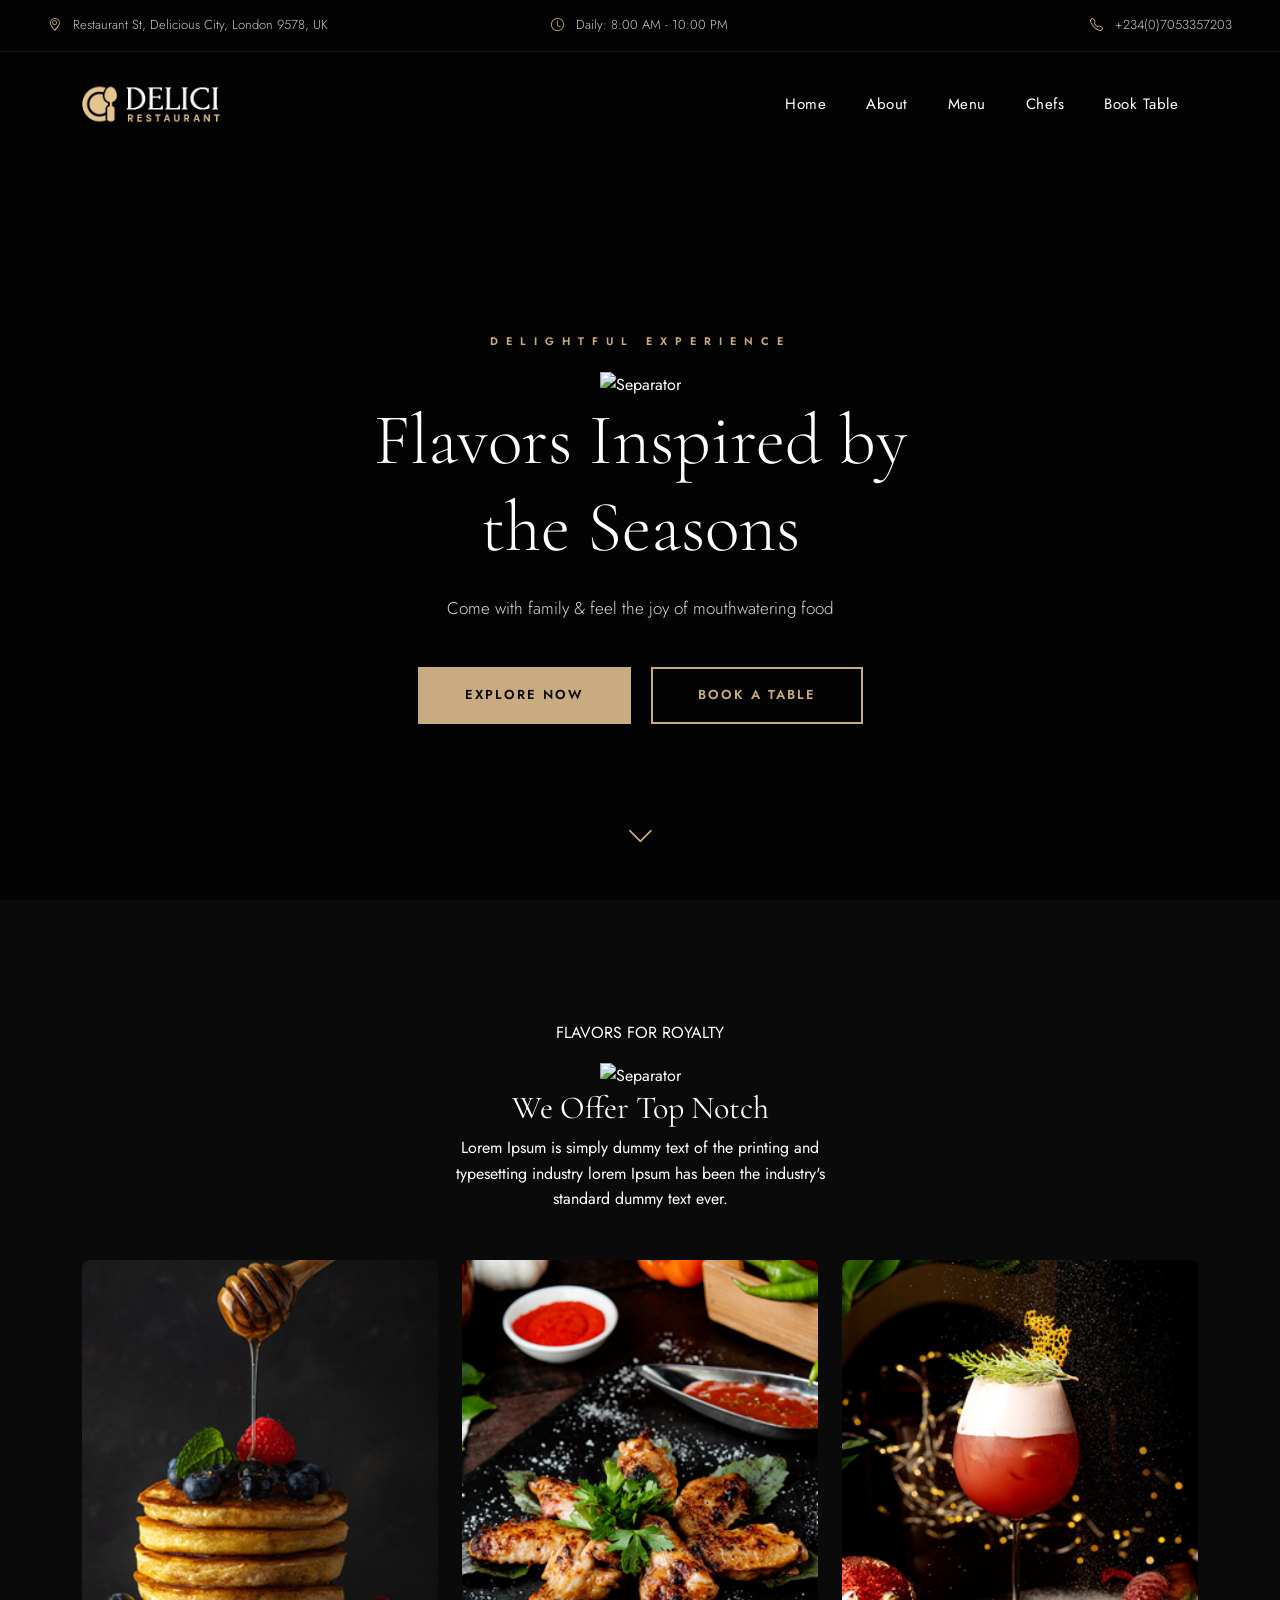
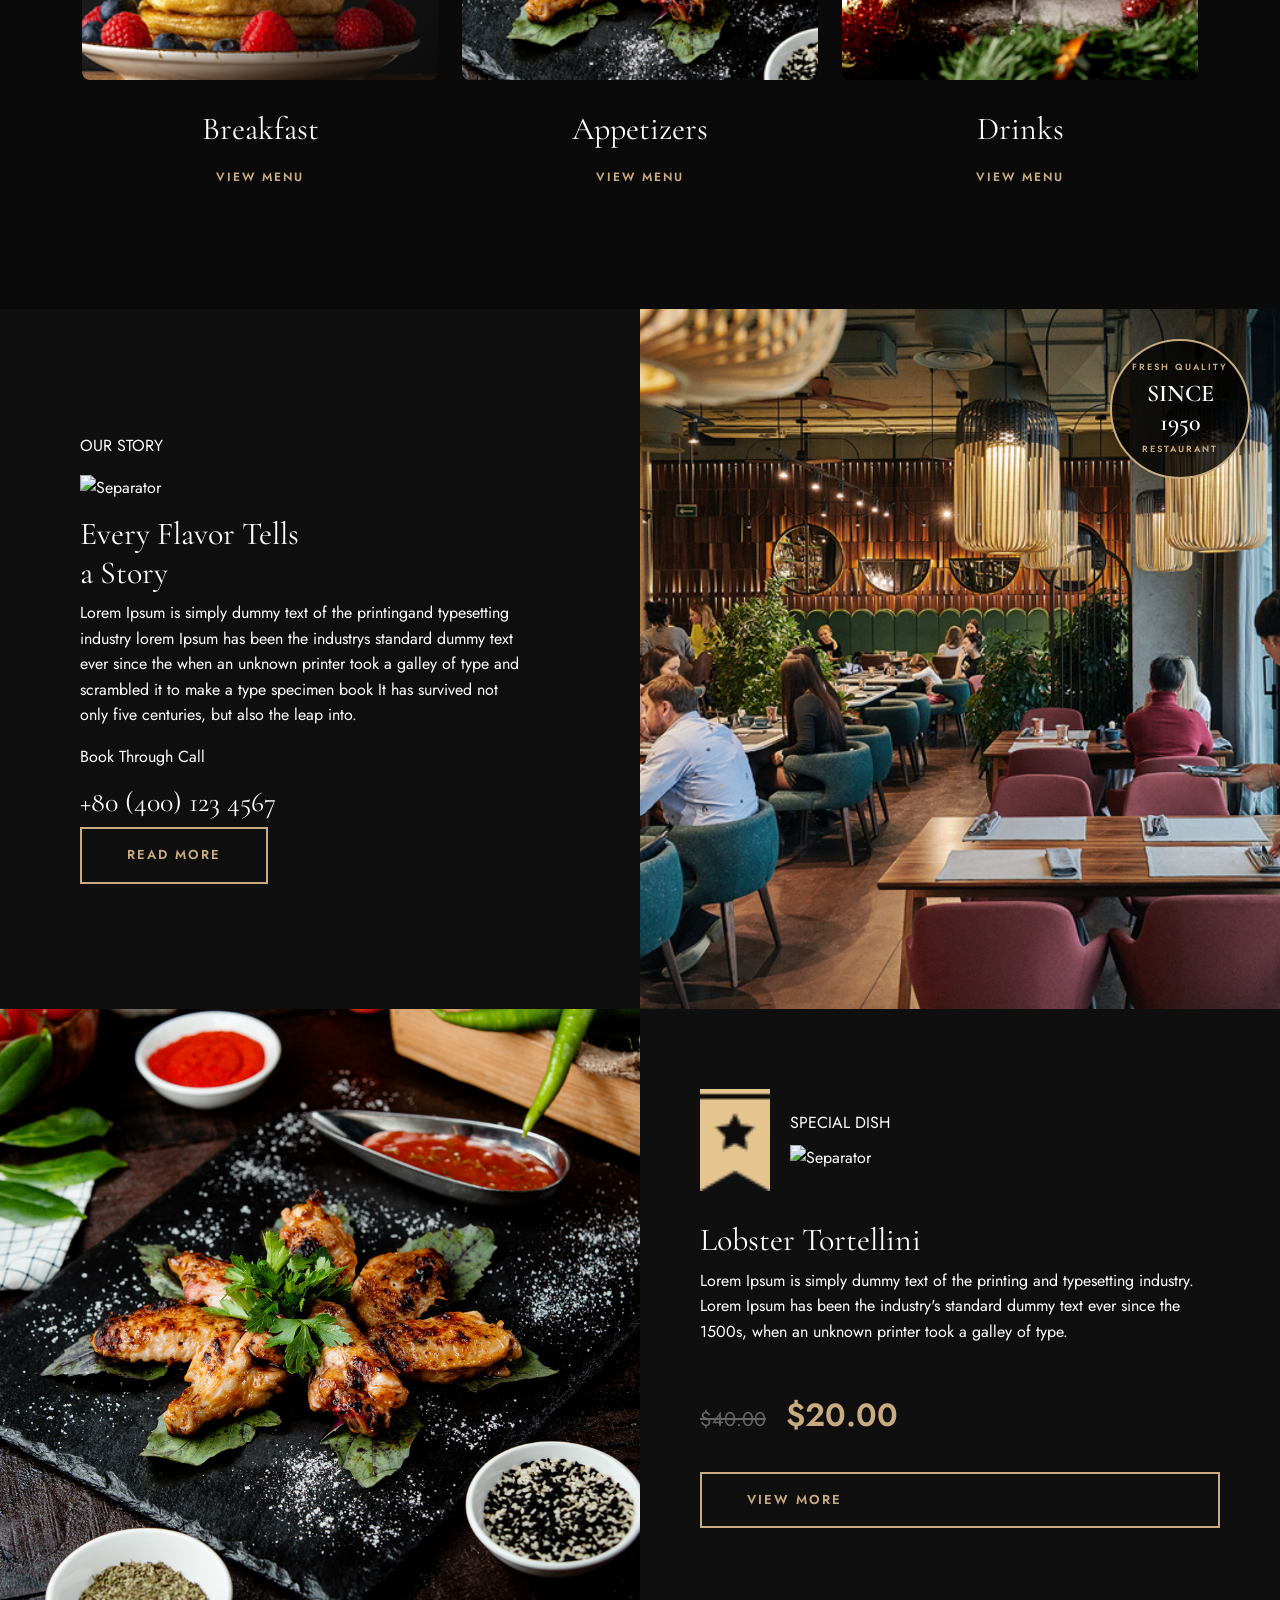
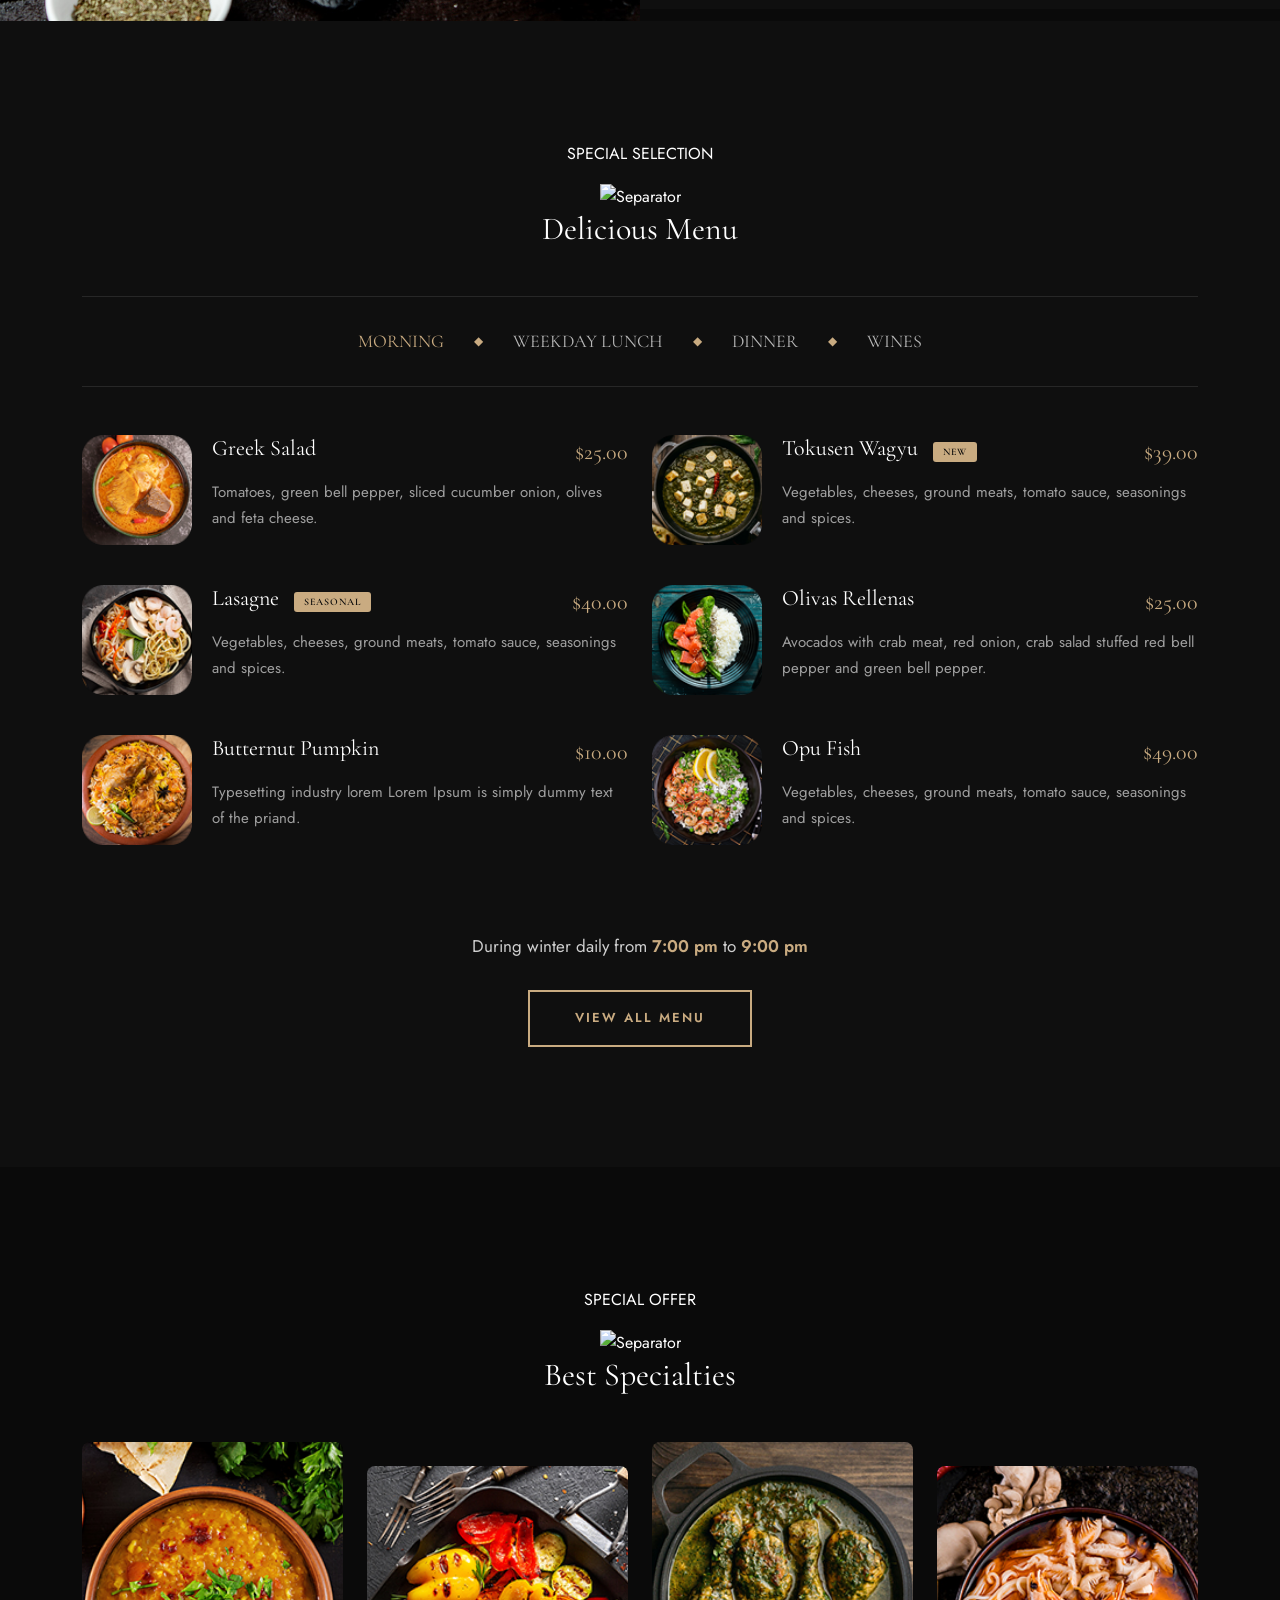
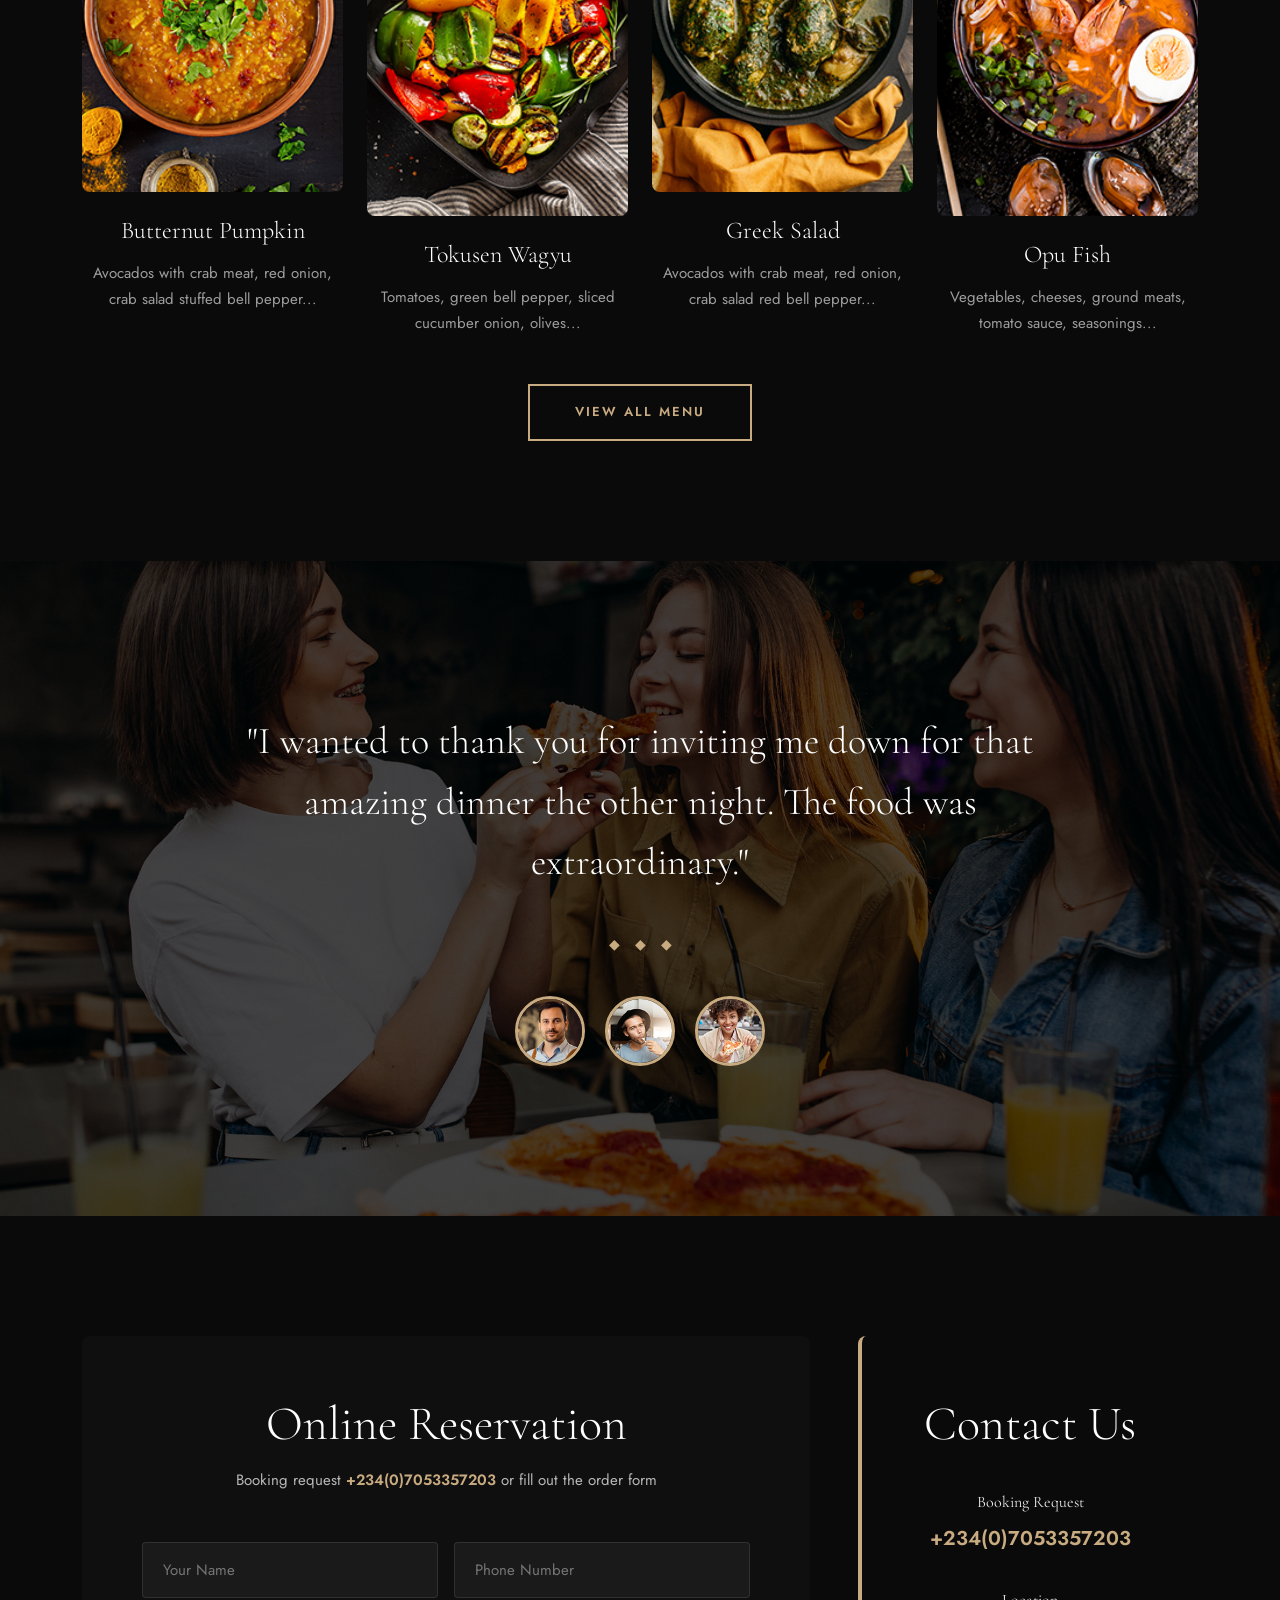
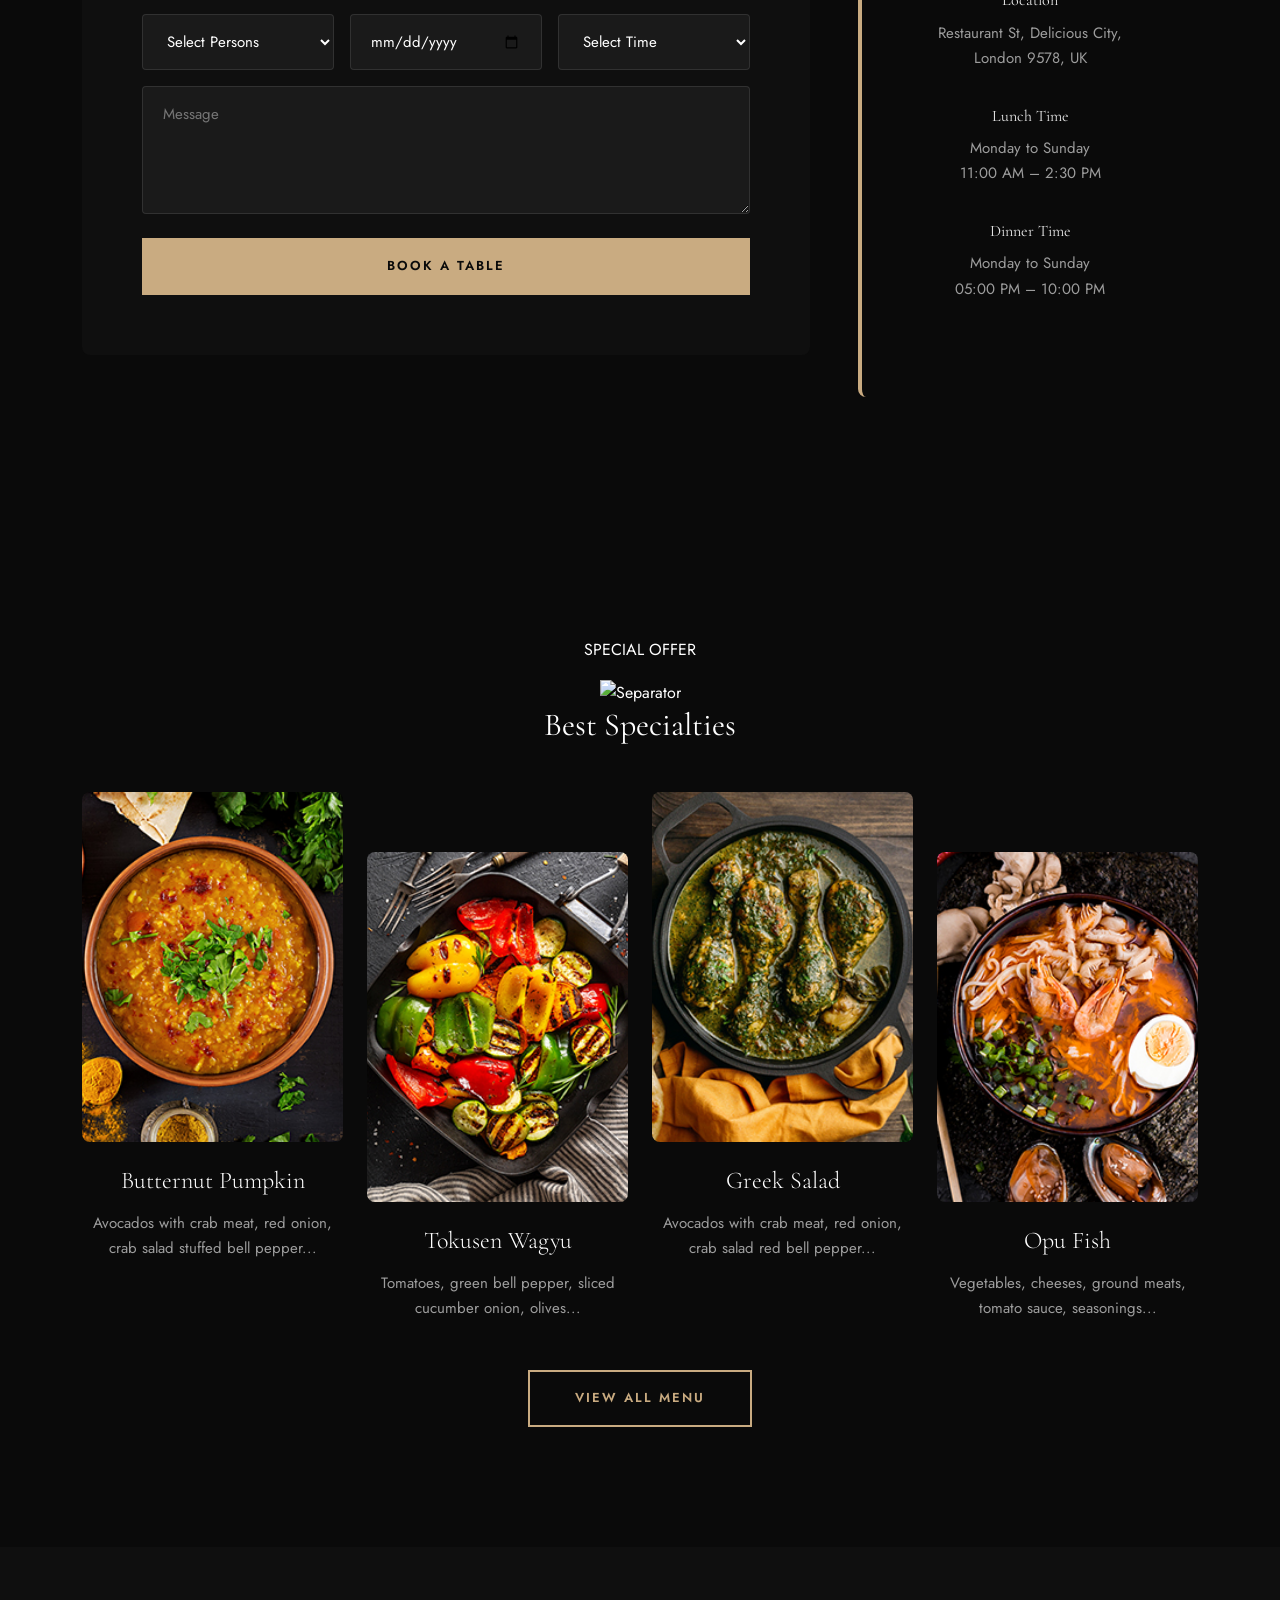
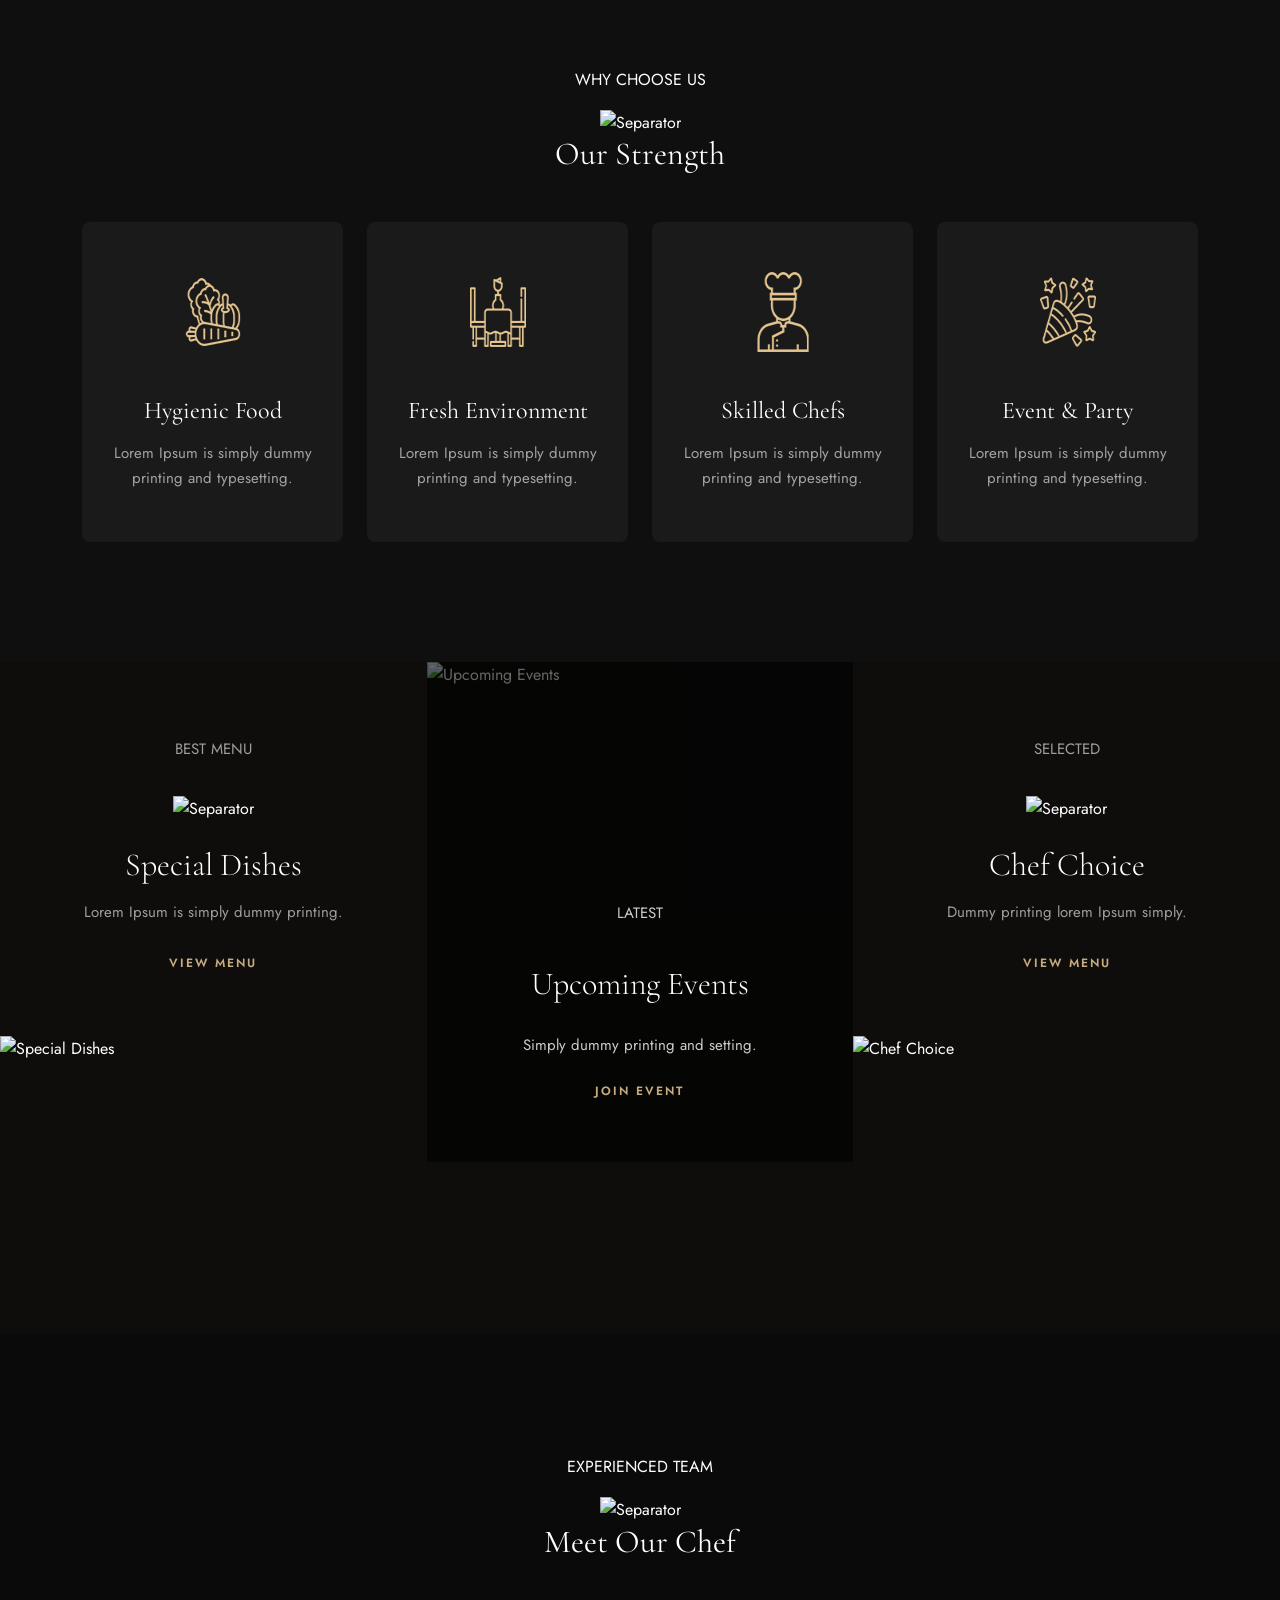
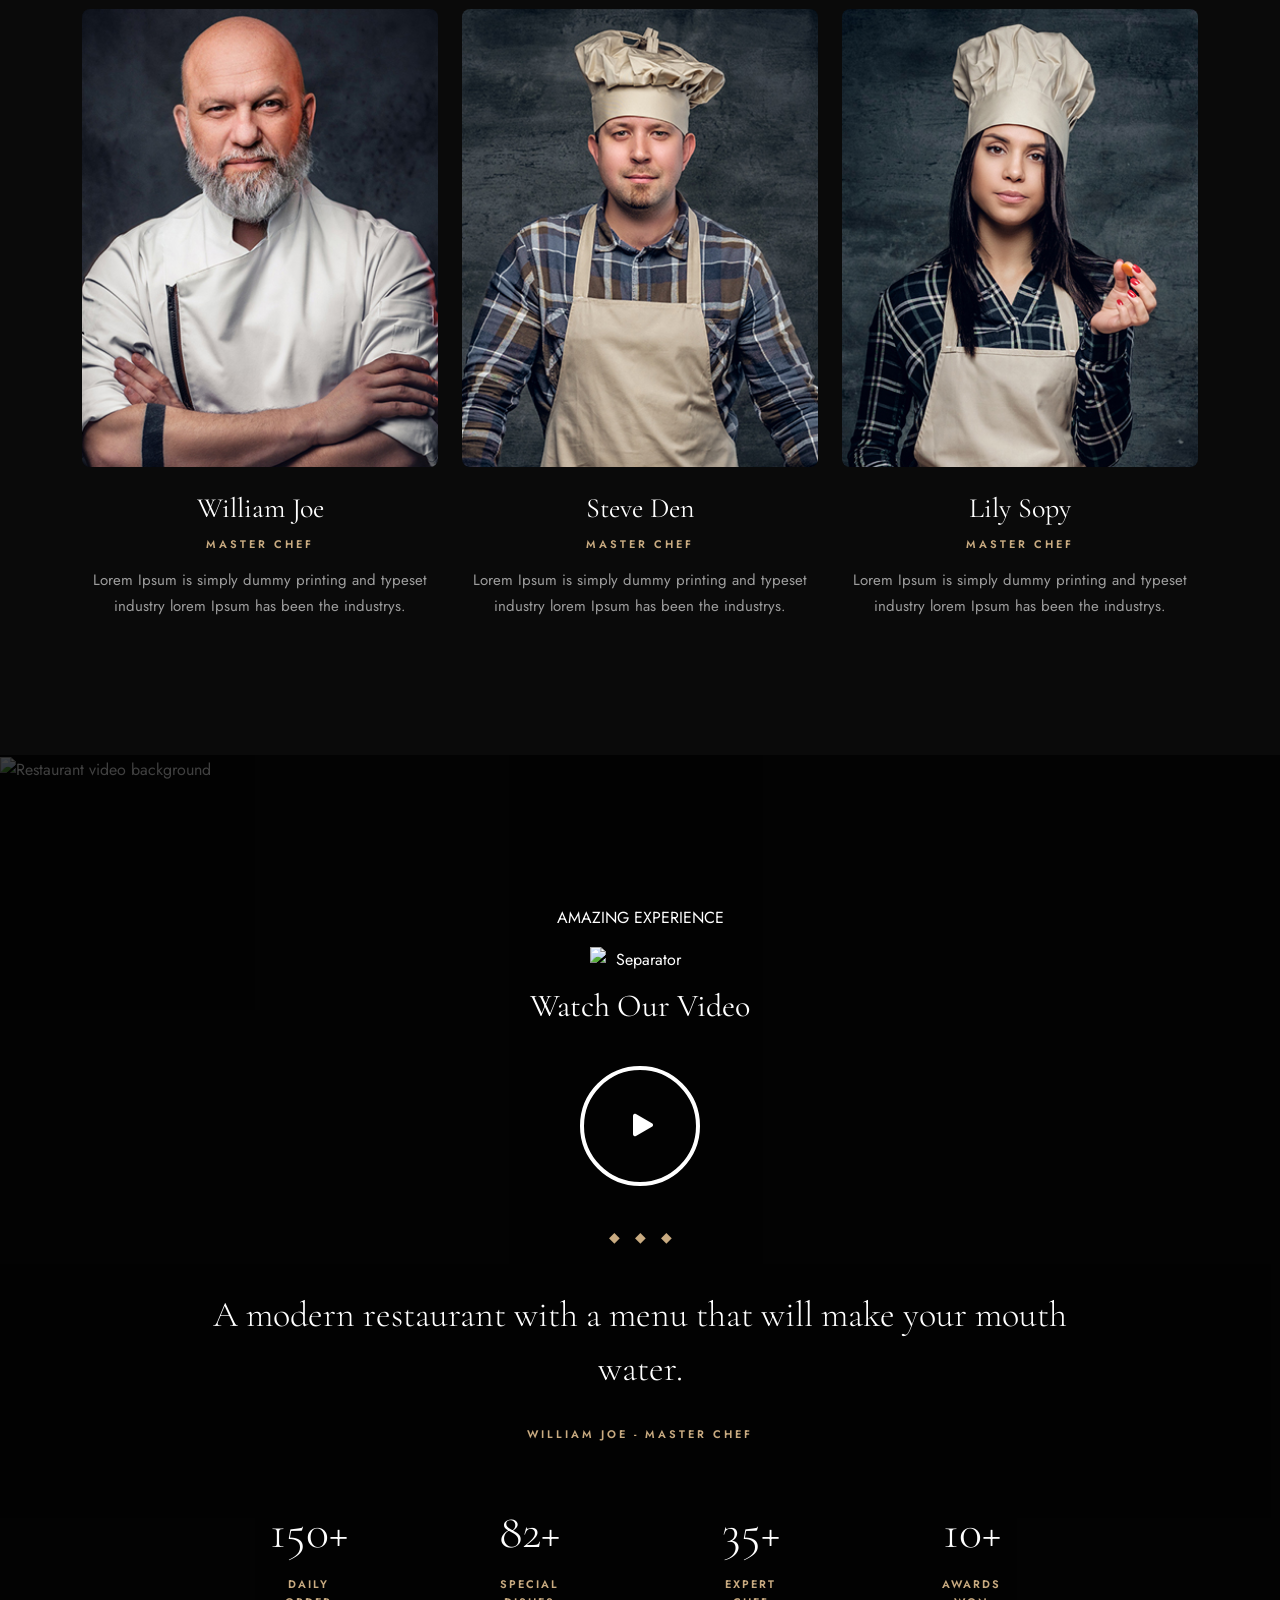
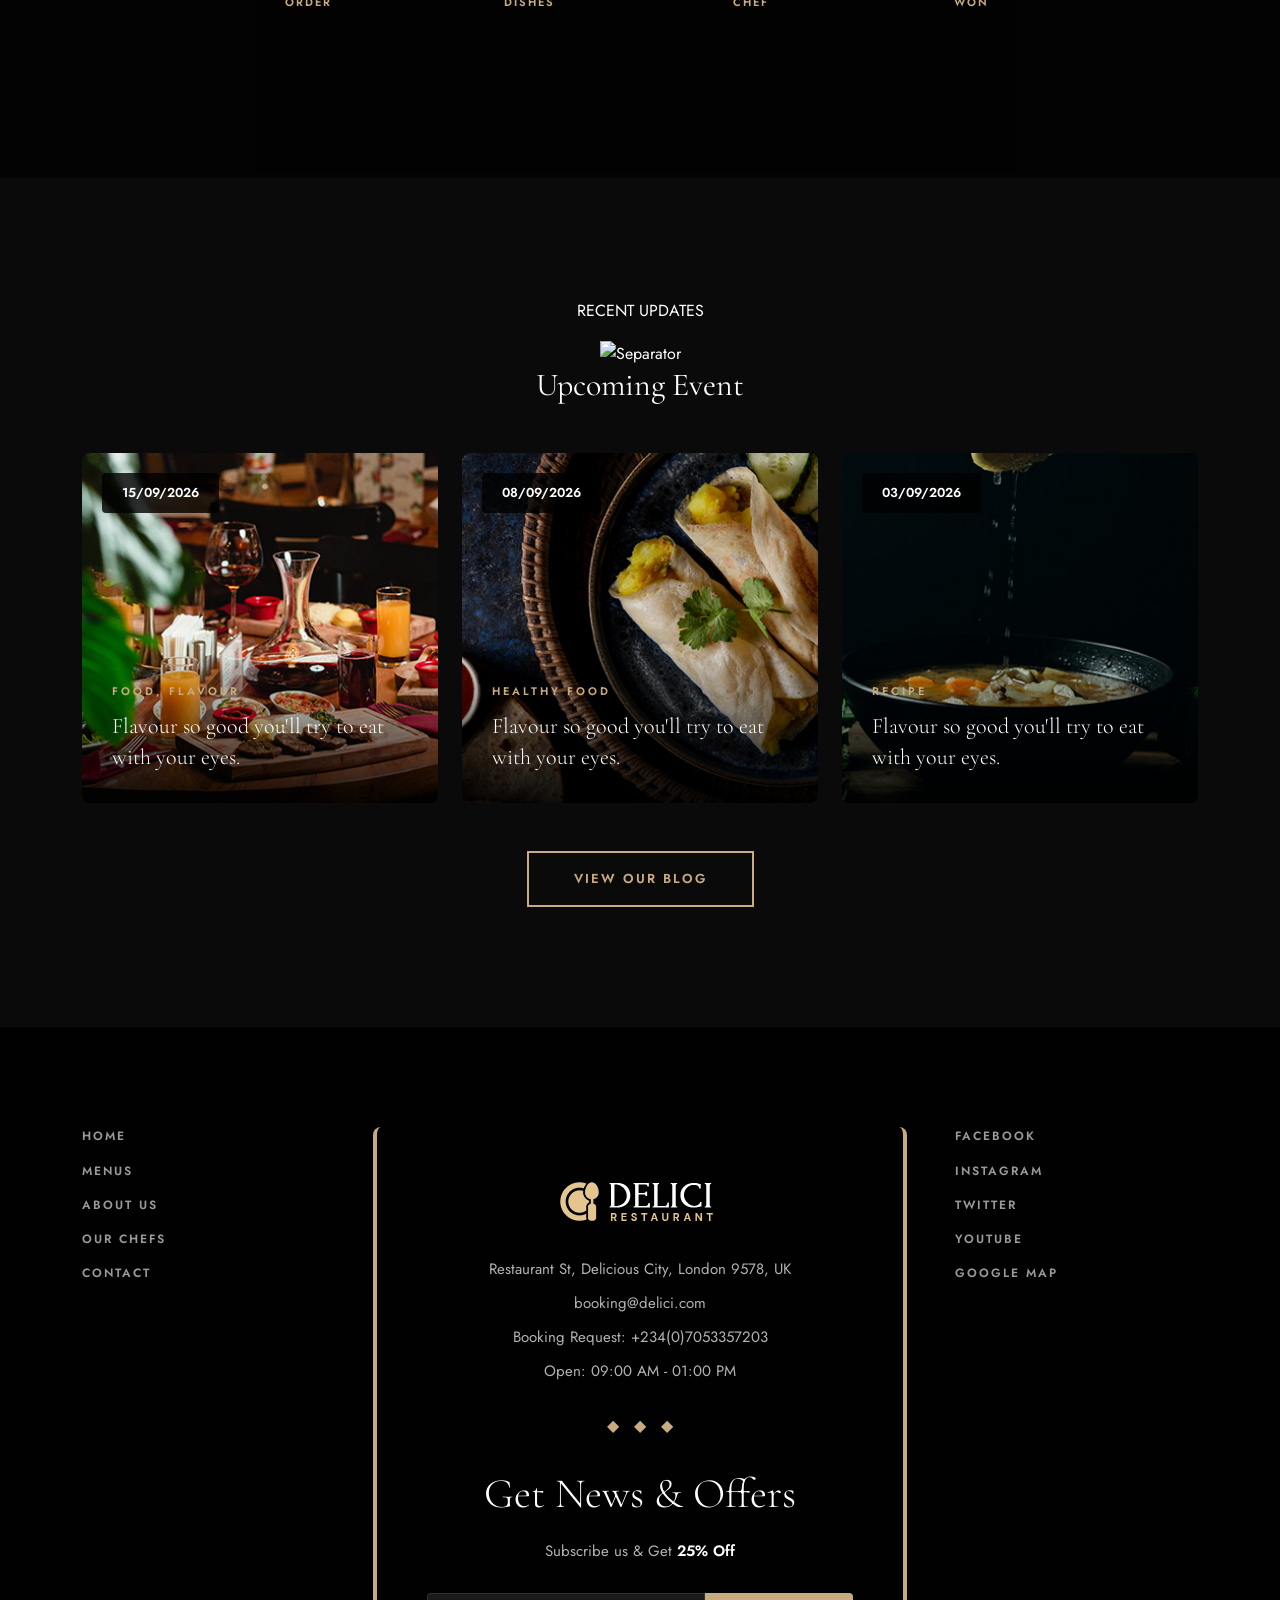
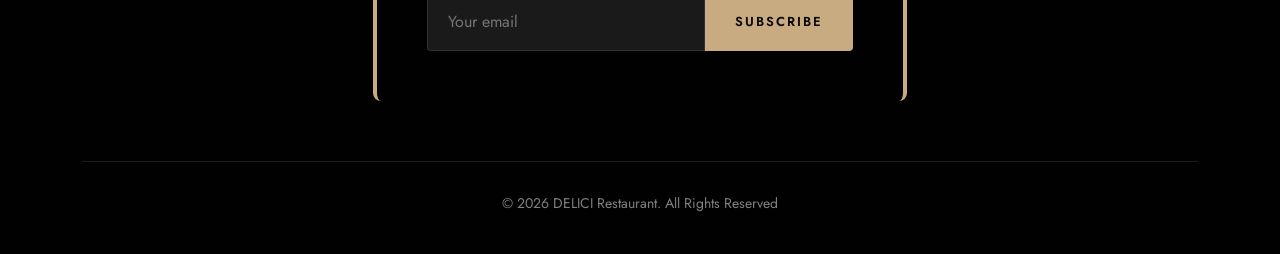
==== commit 9969a145: "fixed" ====
--- a/index.html
+++ b/index.html
@@ -94,7 +94,7 @@
                 <div class="container text-center">
                     <p class="hero-subtitle">DELIGHTFUL EXPERIENCE</p>
                     <img src="https://kalanidhithemes.com/live-preview/landing-page/delici/all-demo/Delici-Video-Hero-Center-Header/images/icons/separator.svg"
-                        alt="Separator" role="presentation" width="10">
+                        alt="Separator" role="presentation" width="100">
                     <h1 class="hero-title">Flavors Inspired by<br />the Seasons</h1>
                     <p class="hero-description">Come with family & feel the joy of mouthwatering food</p>
                     <div class="hero-buttons">
--- a/style.css
+++ b/style.css
@@ -1632,417 +1632,3 @@
 }
 
 
-
-
-/* ========== ENHANCED ANIMATIONS ========== */
-
-/* Smooth transitions for all interactive elements */
-a, button, .btn-primary-gold, .btn-outline-gold {
-    transition: all 0.4s cubic-bezier(0.4, 0, 0.2, 1);
-}
-
-/* Hover animations for cards */
-.feature-card,
-.specialty-card,
-.strength-card,
-.chef-card,
-.event-card,
-.menu-item {
-    transition: transform 0.4s ease, box-shadow 0.4s ease;
-}
-
-.feature-card:hover,
-.specialty-card:hover,
-.strength-card:hover,
-.chef-card:hover,
-.event-card:hover {
-    transform: translateY(-10px);
-    box-shadow: 0 20px 40px rgba(201, 171, 129, 0.2);
-}
-
-.menu-item:hover {
-    transform: translateX(10px);
-}
-
-/* Image zoom on hover */
-.feature-image img,
-.specialty-image img,
-.event-image img,
-.chef-image img,
-.menu-item img {
-    transition: transform 0.6s cubic-bezier(0.4, 0, 0.2, 1);
-}
-
-.feature-card:hover .feature-image img,
-.specialty-card:hover .specialty-image img,
-.event-card:hover .event-image img,
-.chef-card:hover .chef-image img,
-.menu-item:hover img {
-    transform: scale(1.15);
-}
-
-/* Floating animation for badges */
-@keyframes float {
-    0%, 100% {
-        transform: translateY(0px);
-    }
-    50% {
-        transform: translateY(-15px);
-    }
-}
-
-.since-badge {
-    animation: float 4s ease-in-out infinite;
-}
-
-/* Pulse animation for buttons */
-@keyframes pulse {
-    0% {
-        box-shadow: 0 0 0 0 rgba(201, 171, 129, 0.7);
-    }
-    70% {
-        box-shadow: 0 0 0 15px rgba(201, 171, 129, 0);
-    }
-    100% {
-        box-shadow: 0 0 0 0 rgba(201, 171, 129, 0);
-    }
-}
-
-.btn-primary-gold:hover,
-.btn-outline-gold:hover {
-    animation: pulse 1.5s infinite;
-}
-
-/* Shine effect on images */
-.feature-image,
-.specialty-image,
-.event-image,
-.chef-image {
-    position: relative;
-    overflow: hidden;
-}
-
-.feature-image::after,
-.specialty-image::after,
-.event-image::after,
-.chef-image::after {
-    content: '';
-    position: absolute;
-    top: 0;
-    left: -100%;
-    width: 50%;
-    height: 100%;
-    background: linear-gradient(90deg, transparent, rgba(255, 255, 255, 0.3), transparent);
-    transition: left 0.6s;
-}
-
-.feature-card:hover .feature-image::after,
-.specialty-card:hover .specialty-image::after,
-.event-card:hover .event-image::after,
-.chef-card:hover .chef-image::after {
-    left: 100%;
-}
-
-/* Fade in up animation for text */
-@keyframes fadeInUp {
-    from {
-        opacity: 0;
-        transform: translateY(30px);
-    }
-    to {
-        opacity: 1;
-        transform: translateY(0);
-    }
-}
-
-.section-subtitle,
-.section-title,
-.section-description {
-    animation: fadeInUp 0.8s ease-out;
-}
-
-/* Stagger animation for menu items */
-.menu-item {
-    opacity: 0;
-    animation: fadeInUp 0.6s ease-out forwards;
-}
-
-.menu-item:nth-child(1) { animation-delay: 0.1s; }
-.menu-item:nth-child(2) { animation-delay: 0.2s; }
-.menu-item:nth-child(3) { animation-delay: 0.3s; }
-
-/* Rotate animation for strength icons */
-.strength-icon {
-    transition: transform 0.6s cubic-bezier(0.68, -0.55, 0.265, 1.55);
-}
-
-.strength-card:hover .strength-icon {
-    transform: rotate(360deg) scale(1.1);
-}
-
-/* Slide in animation for social icons */
-.social-icons a {
-    opacity: 0;
-    transform: translateY(20px);
-    transition: all 0.3s ease;
-}
-
-.chef-card:hover .social-icons a {
-    opacity: 1;
-    transform: translateY(0);
-}
-
-.social-icons a:nth-child(1) {
-    transition-delay: 0.1s;
-}
-
-.social-icons a:nth-child(2) {
-    transition-delay: 0.2s;
-}
-
-.social-icons a:nth-child(3) {
-    transition-delay: 0.3s;
-}
-
-/* Glow effect for gold elements */
-@keyframes glow {
-    0%, 100% {
-        text-shadow: 0 0 5px rgba(201, 171, 129, 0.5),
-                     0 0 10px rgba(201, 171, 129, 0.3);
-    }
-    50% {
-        text-shadow: 0 0 10px rgba(201, 171, 129, 0.8),
-                     0 0 20px rgba(201, 171, 129, 0.5),
-                     0 0 30px rgba(201, 171, 129, 0.3);
-    }
-}
-
-.menu-price,
-.new-price,
-.section-subtitle {
-    animation: glow 3s ease-in-out infinite;
-}
-
-/* Scale animation for badges */
-.badge-seasonal,
-.badge-new {
-    transition: transform 0.3s ease, background 0.3s ease;
-}
-
-.menu-item:hover .badge-seasonal,
-.menu-item:hover .badge-new {
-    transform: scale(1.1);
-    background: var(--gold-dark);
-}
-
-/* Underline animation for links */
-.nav-link::after,
-.feature-link::after {
-    transition: width 0.4s cubic-bezier(0.4, 0, 0.2, 1);
-}
-
-/* Flip animation for featured boxes */
-.featured-box {
-    transition: transform 0.6s ease;
-    transform-style: preserve-3d;
-}
-
-.featured-box:hover {
-    transform: scale(1.02);
-}
-
-/* Fade in animation for testimonial avatars */
-.testimonial-avatars img {
-    opacity: 0;
-    transform: scale(0.8);
-    animation: fadeInScale 0.6s ease-out forwards;
-}
-
-@keyframes fadeInScale {
-    to {
-        opacity: 1;
-        transform: scale(1);
-    }
-}
-
-.testimonial-avatars img:nth-child(1) { animation-delay: 0.2s; }
-.testimonial-avatars img:nth-child(2) { animation-delay: 0.4s; }
-.testimonial-avatars img:nth-child(3) { animation-delay: 0.6s; }
-
-/* Slide animation for menu categories */
-.menu-category {
-    position: relative;
-    transition: color 0.3s ease, transform 0.3s ease;
-}
-
-.menu-category:hover {
-    transform: translateY(-3px);
-}
-
-.menu-category::after {
-    content: '';
-    position: absolute;
-    bottom: -5px;
-    left: 50%;
-    width: 0;
-    height: 2px;
-    background: var(--gold);
-    transition: width 0.3s ease, left 0.3s ease;
-}
-
-.menu-category:hover::after,
-.menu-category.active::after {
-    width: 100%;
-    left: 0;
-}
-
-/* Rotate animation for play button */
-.play-button {
-    transition: all 0.4s cubic-bezier(0.68, -0.55, 0.265, 1.55);
-}
-
-.play-button:hover {
-    transform: scale(1.2) rotate(90deg);
-}
-
-/* Counter animation for stats */
-@keyframes countUp {
-    from {
-        opacity: 0;
-        transform: translateY(20px);
-    }
-    to {
-        opacity: 1;
-        transform: translateY(0);
-    }
-}
-
-.stat-number {
-    animation: countUp 0.8s ease-out;
-}
-
-/* Shimmer effect for section titles */
-@keyframes shimmer {
-    0% {
-        background-position: -1000px 0;
-    }
-    100% {
-        background-position: 1000px 0;
-    }
-}
-
-.section-title {
-    background: linear-gradient(90deg, 
-        var(--white) 0%, 
-        var(--gold) 50%, 
-        var(--white) 100%);
-    background-size: 200% auto;
-    -webkit-background-clip: text;
-    -webkit-text-fill-color: transparent;
-    background-clip: text;
-    animation: shimmer 3s linear infinite;
-}
-
-/* Swing animation for event date badges */
-@keyframes swing {
-    0%, 100% {
-        transform: rotate(0deg);
-    }
-    25% {
-        transform: rotate(5deg);
-    }
-    75% {
-        transform: rotate(-5deg);
-    }
-}
-
-.event-date {
-    transition: all 0.3s ease;
-}
-
-.event-card:hover .event-date {
-    animation: swing 0.6s ease-in-out;
-}
-
-/* Gradient animation for overlays */
-@keyframes gradientShift {
-    0% {
-        background-position: 0% 50%;
-    }
-    50% {
-        background-position: 100% 50%;
-    }
-    100% {
-        background-position: 0% 50%;
-    }
-}
-
-.hero-overlay,
-.testimonial-overlay,
-.video-overlay,
-.featured-overlay {
-    background-size: 200% 200%;
-    animation: gradientShift 10s ease infinite;
-}
-
-/* Smooth entrance for navbar */
-.navbar {
-    animation: slideDown 0.6s ease-out;
-}
-
-@keyframes slideDown {
-    from {
-        transform: translateY(-100%);
-        opacity: 0;
-    }
-    to {
-        transform: translateY(0);
-        opacity: 1;
-    }
-}
-
-/* Hover effect for footer links */
-.footer-links a {
-    position: relative;
-    display: inline-block;
-}
-
-.footer-links a::before {
-    content: '→';
-    position: absolute;
-    left: -20px;
-    opacity: 0;
-    transition: all 0.3s ease;
-}
-
-.footer-links a:hover::before {
-    left: -15px;
-    opacity: 1;
-}
-
-/* Smooth transitions for form inputs */
-.reservation-form-box input,
-.reservation-form-box select,
-.reservation-form-box textarea,
-.newsletter-form input {
-    transition: all 0.3s ease;
-}
-
-.reservation-form-box input:focus,
-.reservation-form-box select:focus,
-.reservation-form-box textarea:focus,
-.newsletter-form input:focus {
-    transform: translateY(-2px);
-    box-shadow: 0 5px 15px rgba(201, 171, 129, 0.2);
-}
-
-/* Disable animations for users who prefer reduced motion */
-@media (prefers-reduced-motion: reduce) {
-    *,
-    *::before,
-    *::after {
-        animation-duration: 0.01ms !important;
-        animation-iteration-count: 1 !important;
-        transition-duration: 0.01ms !important;
-    }
-}
